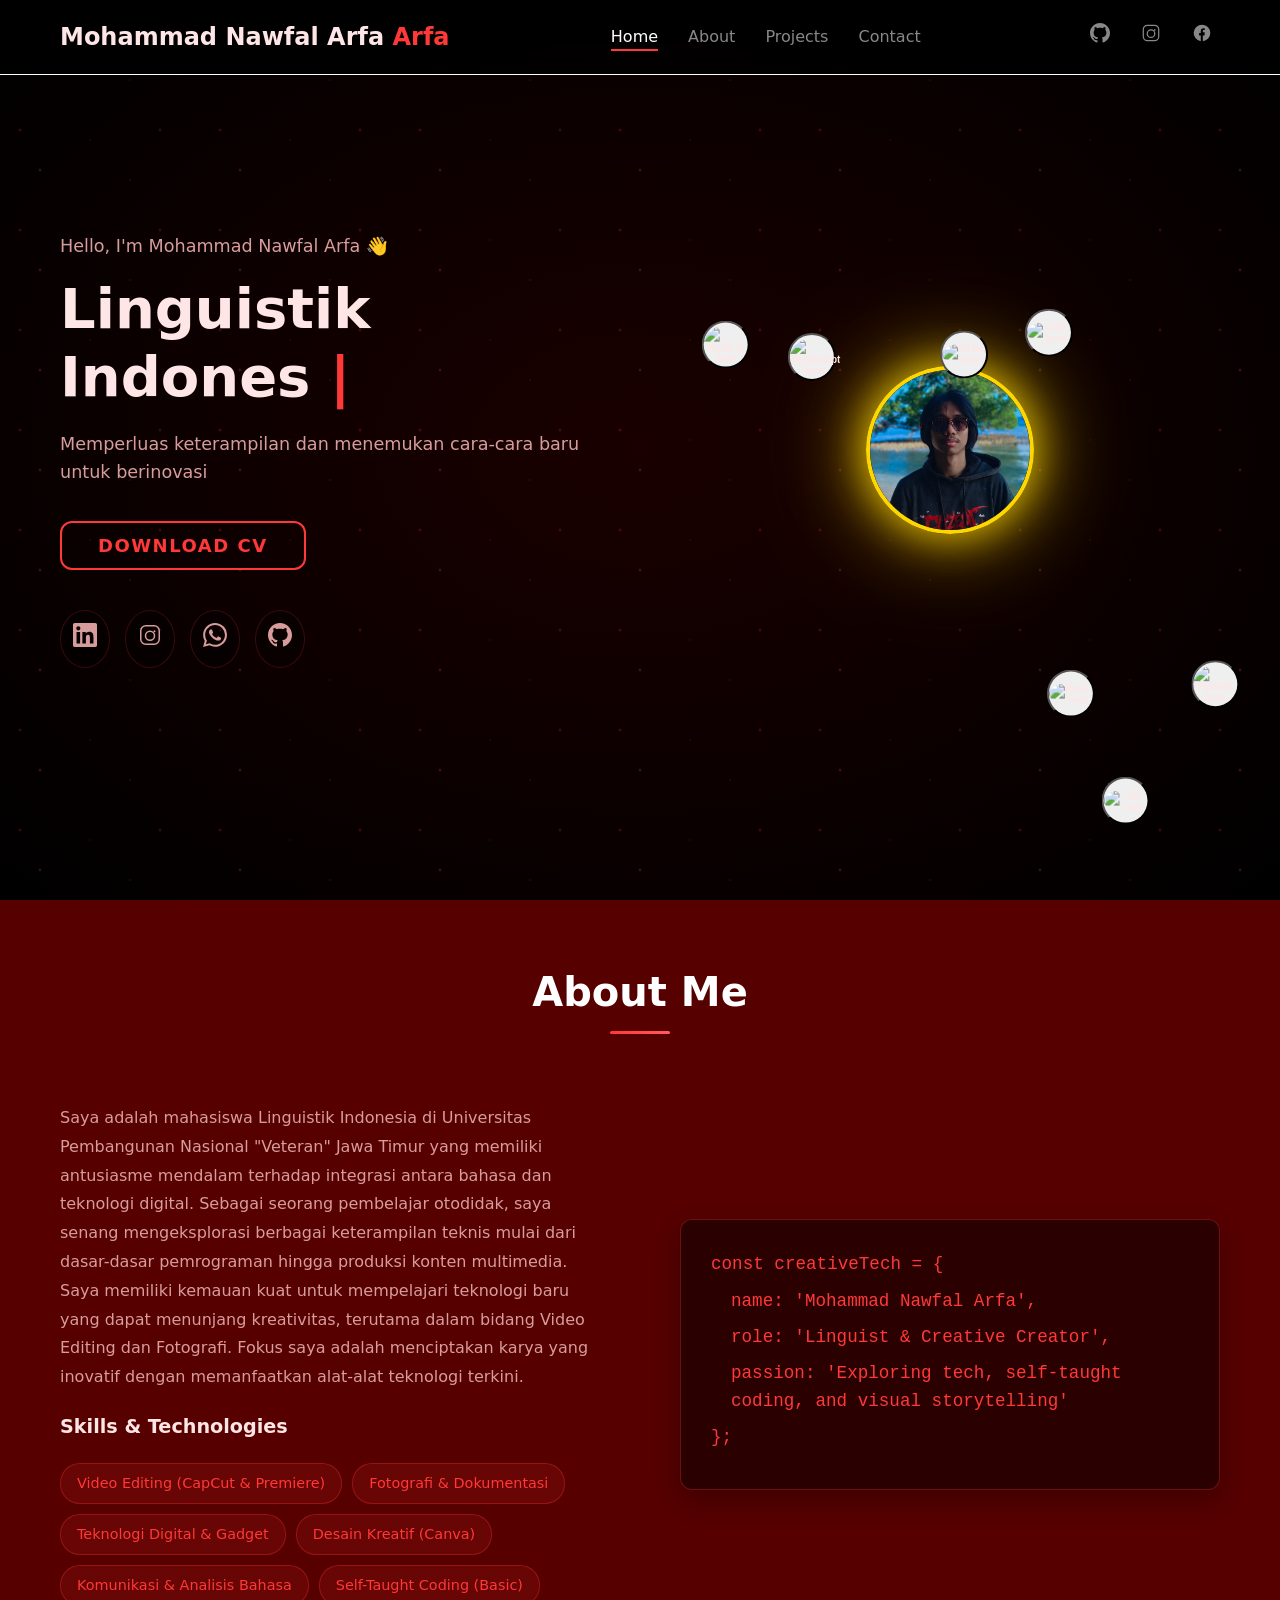
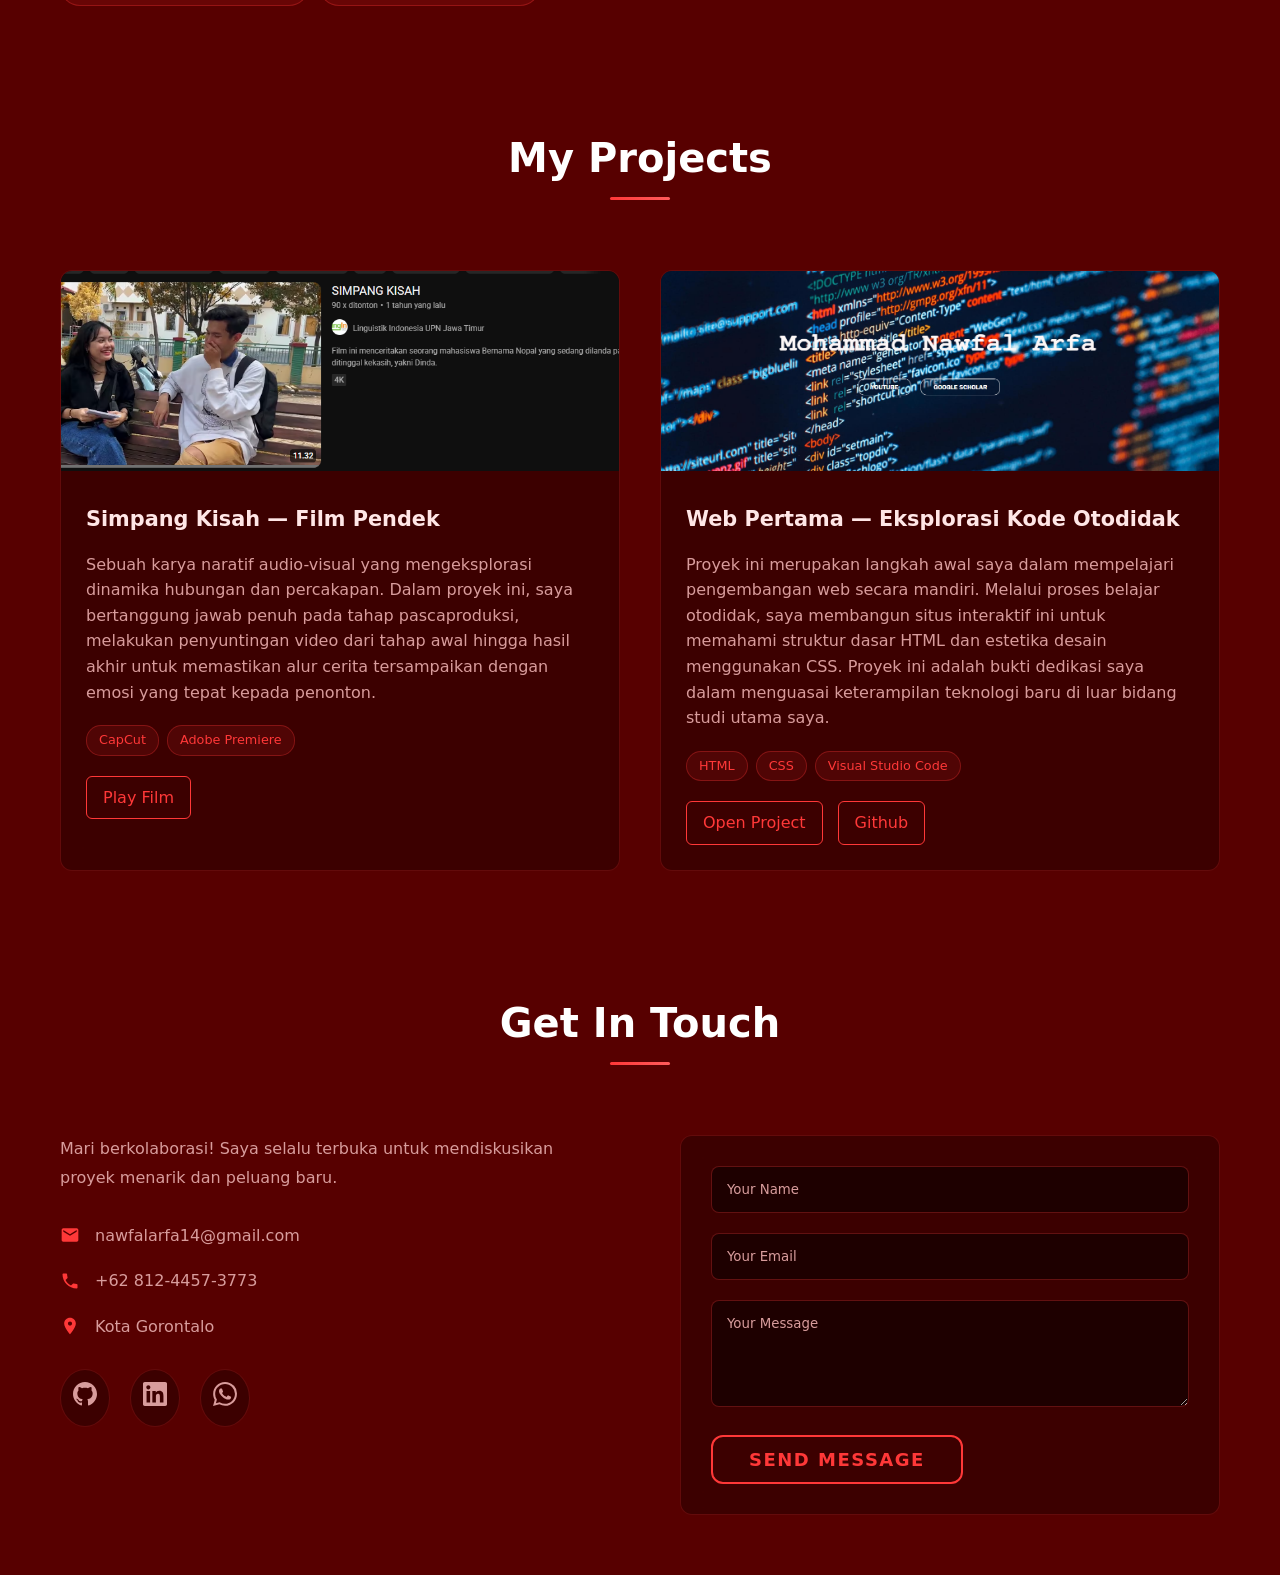
==== index.html @ 23aee269 "Add files via upload" ====
<!doctype html>
<html lang="id">
  <head>
    <meta charset="UTF-8" />
    <meta name="viewport" content="width=device-width, initial-scale=1.0" />
    <title>Mohammad Nawfal Arfa</title>
    <link rel="icon" type="Image/jpeg" href="icon.jpg" />
    <link rel="stylesheet" href="style.css" />
  </head>
  <body>
    <header id="navbar">
      <nav class="nav-container animate-on-scroll slide-in-top">
        <div class="logo">
          Mohammad Nawfal Arfa<span class="logo-accent"> Arfa</span>
        </div>

        <ul class="nav-menu" id="nav-menu">
          <li><a href="#home" class="nav-link active">Home</a></li>
          <li><a href="#about" class="nav-link">About</a></li>
          <li><a href="#projects" class="nav-link">Projects</a></li>
          <li><a href="#contact" class="nav-link">Contact</a></li>
        </ul>

        <div class="nav-social">
          <a
            href="https://github.com/Izzatiin"
            aria-label="GitHub"
            target="_blank"
            class="social-icon"
          >
            <svg width="20" height="20" viewBox="0 0 24 24" fill="currentColor">
              <path
                d="M12 0c-6.626 0-12 5.373-12 12 0 5.302 3.438 9.8 8.207 11.387.599.111.793-.261.793-.577v-2.234c-3.338.726-4.033-1.416-4.033-1.416-.546-1.387-1.333-1.756-1.333-1.756-1.089-.745.083-.729.083-.729 1.205.084 1.839 1.237 1.839 1.237 1.07 1.834 2.807 1.304 3.492.997.107-.775.418-1.305.762-1.604-2.665-.305-5.467-1.334-5.467-5.931 0-1.311.469-2.381 1.236-3.221-.124-.303-.535-1.524.117-3.176 0 0 1.008-.322 3.301 1.23.957-.266 1.983-.399 3.003-.404 1.02.005 2.047.138 3.006.404 2.291-1.552 3.297-1.23 3.297-1.23.653 1.653.242 2.874.118 3.176.77.84 1.235 1.911 1.235 3.221 0 4.609-2.807 5.624-5.479 5.921.43.372.823 1.102.823 2.222v3.293c0 .319.192.694.801.576 4.765-1.589 8.199-6.086 8.199-11.386 0-6.627-5.373-12-12-12z"
              />
            </svg>
          </a>
          <a
            href="https://www.instagram.com/izzatiin_/"
            aria-label="Instagram"
            target="_blank"
            class="social-icon"
          >
            <svg width="20" height="20" viewBox="0 0 24 24" fill="currentColor">
              <path
                d="M7.75 2h8.5A5.75 5.75 0 0 1 22 7.75v8.5A5.75 5.75 0 0 1 16.25 22h-8.5A5.75 5.75 0 0 1 2 16.25v-8.5A5.75 5.75 0 0 1 7.75 2zm0 1.5A4.25 4.25 0 0 0 3.5 7.75v8.5A4.25 4.25 0 0 0 7.75 20.5h8.5a4.25 4.25 0 0 0 4.25-4.25v-8.5A4.25 4.25 0 0 0 16.25 3.5h-8.5zm4.25 4a5.25 5.25 0 1 1 0 10.5 5.25 5.25 0 0 1 0-10.5zm0 1.5a3.75 3.75 0 1 0 0 7.5 3.75 3.75 0 0 0 0-7.5zm5.5-.75a1 1 0 1 1-2 0 1 1 0 0 1 2 0z"
              />
            </svg>
          </a>
          <a
            href="https://www.facebook.com/Nawfal Arfa"
            aria-label="Facebook"
            class="social-icon"
            target="_blank"
            rel="noopener noreferrer"
          >
            <svg width="20" height="20" viewBox="0 0 24 24" fill="currentColor">
              <path
                d="M22 12a10 10 0 1 0-11.5 9.9v-7h-2v-2.9h2V9.5c0-2 1.2-3.2 3-3.2.9 0 1.8.1 1.8.1v2h-1c-1 0-1.3.6-1.3 1.2v1.5h2.3L15 14.9h-2v7A10 10 0 0 0 22 12"
              />
            </svg>
          </a>
        </div>

        <div class="hamburger" id="hamburger">
          <span></span>
          <span></span>
          <span></span>
        </div>
      </nav>
    </header>

    <main>
      <section id="home" class="hero">
        <div class="container">
          <div class="hero-content">
            <div class="hero-text">
              <p class="greeting">Hello, I'm Mohammad Nawfal Arfa 👋</p>
              <h1 class="hero-title">
                <span id="typing-text">linguistics Indonesia</span>
                <span class="cursor">|</span>
              </h1>
              <p class="hero-quote">
                Memperluas keterampilan dan menemukan cara-cara baru untuk
                berinovasi
              </p>
              <div class="hero-buttons">
                <button class="glow-genz-button">Download CV</button>
              </div>
              <div class="hero-social">
                <a
                  href="https://www.linkedin.com/in/nawfal-arfa-496b3930b/"
                  class="social-link"
                  aria-label="LinkedIn"
                  target="_blank"
                >
                  <svg
                    width="24"
                    height="24"
                    viewBox="0 0 24 24"
                    fill="currentColor"
                  >
                    <path
                      d="M20.447 20.452h-3.554v-5.569c0-1.328-.027-3.037-1.852-3.037-1.853 0-2.136 1.445-2.136 2.939v5.667H9.351V9h3.414v1.561h.046c.477-.9 1.637-1.85 3.37-1.85 3.601 0 4.267 2.37 4.267 5.455v6.286zM5.337 7.433c-1.144 0-2.063-.926-2.063-2.065 0-1.138.92-2.063 2.063-2.063 1.14 0 2.064.925 2.064 2.063 0 1.139-.925 2.065-2.064 2.065zm1.782 13.019H3.555V9h3.564v11.452zM22.225 0H1.771C.792 0 0 .774 0 1.729v20.542C0 23.227.792 24 1.771 24h20.451C23.2 24 24 23.227 24 22.271V1.729C24 .774 23.2 0 22.222 0h.003z"
                    />
                  </svg>
                </a>
                <a
                  href="https://www.instagram.com/izzatiin_/"
                  class="social-link"
                  target="_blank"
                  aria-label="Instagram"
                >
                  <svg
                    width="24"
                    height="24"
                    viewBox="0 0 24 24"
                    fill="currentColor"
                  >
                    <path
                      d="M7.75 2h8.5A5.75 5.75 0 0 1 22 7.75v8.5A5.75 5.75 0 0 1 16.25 22h-8.5A5.75 5.75 0 0 1 2 16.25v-8.5A5.75 5.75 0 0 1 7.75 2zm0 1.5A4.25 4.25 0 0 0 3.5 7.75v8.5A4.25 4.25 0 0 0 7.75 20.5h8.5a4.25 4.25 0 0 0 4.25-4.25v-8.5A4.25 4.25 0 0 0 16.25 3.5h-8.5zm4.25 4a5.25 5.25 0 1 1 0 10.5 5.25 5.25 0 0 1 0-10.5zm0 1.5a3.75 3.75 0 1 0 0 7.5 3.75 3.75 0 0 0 0-7.5zm5.5-.75a1 1 0 1 1-2 0 1 1 0 0 1 2 0z"
                    />
                  </svg>
                </a>
                <a
                  href="https://wa.me/+6281244573773"
                  class="social-link"
                  aria-label="WhatsApp"
                  target="_blank"
                >
                  <svg
                    width="24"
                    height="24"
                    viewBox="0 0 24 24"
                    fill="currentColor"
                  >
                    <path
                      d="M17.472 14.382c-.297-.149-1.758-.867-2.03-.967-.273-.099-.471-.148-.67.15-.197.297-.767.966-.94 1.164-.173.199-.347.223-.644.075-.297-.15-1.255-.463-2.39-1.475-.883-.788-1.48-1.761-1.653-2.059-.173-.297-.018-.458.13-.606.134-.133.298-.347.446-.52.149-.174.198-.298.298-.497.099-.198.05-.371-.025-.52-.075-.149-.669-1.612-.916-2.207-.242-.579-.487-.5-.669-.51-.173-.008-.371-.01-.57-.01-.198 0-.52.074-.792.372-.272.297-1.04 1.016-1.04 2.479 0 1.462 1.065 2.875 1.213 3.074.149.198 2.096 3.2 5.077 4.487.709.306 1.262.489 1.694.625.712.227 1.36.195 1.871.118.571-.085 1.758-.719 2.006-1.413.248-.694.248-1.289.173-1.413-.074-.124-.272-.198-.57-.347m-5.421 7.403h-.004a9.87 9.87 0 01-5.031-1.378l-.361-.214-3.741.982.998-3.648-.235-.374a9.86 9.86 0 01-1.51-5.26c.001-5.45 4.436-9.884 9.888-9.884 2.64 0 5.122 1.03 6.988 2.898a9.825 9.825 0 012.893 6.994c-.003 5.45-4.437 9.884-9.885 9.884m8.413-18.297A11.815 11.815 0 0012.05 0C5.495 0 .16 5.335.157 11.892c0 2.096.547 4.142 1.588 5.945L.057 24l6.305-1.654a11.882 11.882 0 005.683 1.448h.005c6.554 0 11.89-5.335 11.893-11.893A11.821 11.821 0 0020.885 3.488"
                    />
                  </svg>
                </a>
                <a
                  href="https://github.com/Izzatiin"
                  class="social-link"
                  aria-label="GitHub"
                  target="_blank"
                >
                  <svg
                    width="24"
                    height="24"
                    viewBox="0 0 24 24"
                    fill="currentColor"
                  >
                    <path
                      d="M12 0c-6.626 0-12 5.373-12 12 0 5.302 3.438 9.8 8.207 11.387.599.111.793-.261.793-.577v-2.234c-3.338.726-4.033-1.416-4.033-1.416-.546-1.387-1.333-1.756-1.333-1.756-1.089-.745.083-.729.083-.729 1.205.084 1.839 1.237 1.839 1.237 1.07 1.834 2.807 1.304 3.492.997.107-.775.418-1.305.762-1.604-2.665-.305-5.467-1.334-5.467-5.931 0-1.311.469-2.381 1.236-3.221-.124-.303-.535-1.524.117-3.176 0 0 1.008-.322 3.301 1.23.957-.266 1.983-.399 3.003-.404 1.02.005 2.047.138 3.006.404 2.291-1.552 3.297-1.23 3.297-1.23.653 1.653.242 2.874.118 3.176.77.84 1.235 1.911 1.235 3.221 0 4.609-2.807 5.624-5.479 5.921.43.372.823 1.102.823 2.222v3.293c0 .319.192.694.801.576 4.765-1.589 8.199-6.086 8.199-11.386 0-6.627-5.373-12-12-12z"
                    />
                  </svg>
                </a>
              </div>
            </div>
            <div class="hero-visual">
              <div class="avatar-container">
                <!-- Matahari (Sun) - Elemento visual central -->
                <div class="sun-core">
                  <img src="img.jpg" alt="Sun Image" />
                </div>

                <button class="orbit-icon html random-orbit" type="button">
                  <img
                    src="https://cdn.jsdelivr.net/gh/devicons/devicon/icons/html5/html5-original.svg"
                    alt="HTML Icon"
                    style="width: 100%; height: 100%; object-fit: contain"
                  />
                </button>

                <button class="orbit-icon css random-orbit" type="button">
                  <img
                    src="https://cdn.jsdelivr.net/gh/devicons/devicon/icons/css3/css3-original.svg"
                    alt="CSS Icon"
                    style="width: 100%; height: 100%; object-fit: contain"
                  />
                </button>

                <button class="orbit-icon js random-orbit" type="button">
                  <img
                    src="https://cdn.jsdelivr.net/gh/devicons/devicon/icons/javascript/javascript-original.svg"
                    alt="JavaScript Icon"
                    style="width: 100%; height: 100%; object-fit: contain"
                  />
                </button>

                <button class="orbit-icon react random-orbit" type="button">
                  <img
                    src="https://cdn.jsdelivr.net/gh/devicons/devicon/icons/react/react-original.svg"
                    alt="React Icon"
                    style="width: 100%; height: 100%; object-fit: contain"
                  />
                </button>

                <button class="orbit-icon nodejs random-orbit" type="button">
                  <img
                    src="https://cdn.jsdelivr.net/gh/devicons/devicon/icons/nodejs/nodejs-original.svg"
                    alt="Node.js Icon"
                    style="width: 100%; height: 100%; object-fit: contain"
                  />
                </button>

                <button class="orbit-icon python random-orbit" type="button">
                  <img
                    src="https://cdn.jsdelivr.net/gh/devicons/devicon/icons/python/python-original.svg"
                    alt="Python Icon"
                    style="width: 100%; height: 100%; object-fit: contain"
                  />
                </button>

                <button class="orbit-icon git random-orbit" type="button">
                  <img
                    src="https://cdn.jsdelivr.net/gh/devicons/devicon/icons/git/git-original.svg"
                    alt="Git Icon"
                    style="width: 100%; height: 100%; object-fit: contain"
                  />
                </button>
              </div>
            </div>
          </div>
        </div>
      </section>

      <section id="about" class="section">
        <div class="container">
          <h2 class="section-title">About Me</h2>
          <div class="about-content">
            <div class="about-text slide-in-left">
              <p>
                Saya adalah mahasiswa Linguistik Indonesia di Universitas
                Pembangunan Nasional "Veteran" Jawa Timur yang memiliki
                antusiasme mendalam terhadap integrasi antara bahasa dan
                teknologi digital. Sebagai seorang pembelajar otodidak, saya
                senang mengeksplorasi berbagai keterampilan teknis mulai dari
                dasar-dasar pemrograman hingga produksi konten multimedia. Saya
                memiliki kemauan kuat untuk mempelajari teknologi baru yang
                dapat menunjang kreativitas, terutama dalam bidang Video Editing
                dan Fotografi. Fokus saya adalah menciptakan karya yang inovatif
                dengan memanfaatkan alat-alat teknologi terkini.
              </p>
              <div class="skills">
                <h3>Skills & Technologies</h3>
                <div class="skills-grid">
                  <span class="skill-tag"
                    >Video Editing (CapCut & Premiere)</span
                  >
                  <span class="skill-tag">Fotografi & Dokumentasi</span>
                  <span class="skill-tag">Teknologi Digital & Gadget</span>
                  <span class="skill-tag">Desain Kreatif (Canva)</span>
                  <span class="skill-tag">Komunikasi & Analisis Bahasa</span>
                  <span class="skill-tag">Self-Taught Coding (Basic)</span>
                </div>
              </div>
            </div>
            <div class="about-visual slide-in-right">
              <div class="code-animation">
                <div class="code-line">const creativeTech = {</div>
                <div class="code-line indent">
                  name: 'Mohammad Nawfal Arfa',
                </div>
                <div class="code-line indent">
                  role: 'Linguist & Creative Creator',
                </div>
                <div class="code-line indent">
                  passion: 'Exploring tech, self-taught coding, and visual
                  storytelling'
                </div>
                <div class="code-line">};</div>
              </div>
            </div>
          </div>
        </div>
      </section>

      <section id="projects" class="section">
        <div class="container">
          <h2 class="section-title">My Projects</h2>
          <div class="projects-grid slide-in-up">
            <div class="project-card">
              <div class="project-image">
                <img src="Cleveroad.jpg" alt="Project 1" />
              </div>
              <div class="project-content">
                <h3>Simpang Kisah — Film Pendek</h3>
                <p>
                  Sebuah karya naratif audio-visual yang mengeksplorasi dinamika
                  hubungan dan percakapan. Dalam proyek ini, saya bertanggung
                  jawab penuh pada tahap pascaproduksi, melakukan penyuntingan
                  video dari tahap awal hingga hasil akhir untuk memastikan alur
                  cerita tersampaikan dengan emosi yang tepat kepada penonton.
                </p>
                <div class="project-tech">
                  <span>CapCut</span>
                  <span>Adobe Premiere</span>
                </div>
                <div class="project-links">
                  <a
                    href="https://www.youtube.com/watch?v=NS_WBhh4nmo"
                    class="project-link"
                    target="_blank"
                    rel="noopener noreferrer"
                  >
                    Play Film
                  </a>
                </div>
              </div>
            </div>
            <div class="project-card">
              <div class="project-image">
                <img src="pf.png" alt="Project 2" />
              </div>
              <div class="project-content">
                <h3>Web Pertama — Eksplorasi Kode Otodidak</h3>
                <p>
                  Proyek ini merupakan langkah awal saya dalam mempelajari
                  pengembangan web secara mandiri. Melalui proses belajar
                  otodidak, saya membangun situs interaktif ini untuk memahami
                  struktur dasar HTML dan estetika desain menggunakan CSS.
                  Proyek ini adalah bukti dedikasi saya dalam menguasai
                  keterampilan teknologi baru di luar bidang studi utama saya.
                </p>
                <div class="project-tech">
                  <span>HTML</span>
                  <span>CSS</span>
                  <span>Visual Studio Code</span>
                </div>
                <div class="project-links">
                  <a
                    href=" https://izzatiin.github.io/website-nawfalarfa/"
                    class="project-link"
                    target="_blank"
                    rel="noopener noreferrer"
                  >
                    Open Project
                  </a>

                  <a
                    href="https://github.com/Izzatiin"
                    class="project-link"
                    target="_blank"
                    rel="noopener noreferrer"
                  >
                    Github
                  </a>
                </div>
              </div>
            </div>
          </div>
        </div>
      </section>

      <section id="contact" class="section">
        <div class="container">
          <h2 class="section-title">Get In Touch</h2>
          <div class="contact-content">
            <div class="contact-info slide-in-left">
              <p>
                Mari berkolaborasi! Saya selalu terbuka untuk mendiskusikan
                proyek menarik dan peluang baru.
              </p>
              <div class="contact-details">
                <div class="contact-item">
                  <svg
                    width="20"
                    height="20"
                    viewBox="0 0 24 24"
                    fill="currentColor"
                  >
                    <path
                      d="M20 4H4c-1.1 0-1.99.9-1.99 2L2 18c0 1.1.9 2 2 2h16c1.1 0 2-.9 2-2V6c0-1.1-.9-2-2-2zm0 4l-8 5-8-5V6l8 5 8-5v2z"
                    />
                  </svg>
                  <span>nawfalarfa14@gmail.com</span>
                </div>
                <div class="contact-item">
                  <svg
                    width="20"
                    height="20"
                    viewBox="0 0 24 24"
                    fill="currentColor"
                  >
                    <path
                      d="M6.62 10.79c1.44 2.83 3.76 5.15 6.59 6.59l2.2-2.2c.27-.27.67-.36 1.02-.24 1.12.37 2.33.57 3.57.57.55 0 1 .45 1 1V20c0 .55-.45 1-1 1-9.39 0-17-7.61-17-17 0-.55.45-1 1-1h3.5c.55 0 1 .45 1 1 0 1.25.2 2.45.57 3.57.11.35.03.74-.25 1.02l-2.2 2.2z"
                    />
                  </svg>
                  <span>+62 812-4457-3773</span>
                </div>
                <div class="contact-item">
                  <svg
                    width="20"
                    height="20"
                    viewBox="0 0 24 24"
                    fill="currentColor"
                  >
                    <path
                      d="M12 2C8.13 2 5 5.13 5 9c0 5.25 7 13 7 13s7-7.75 7-13c0-3.87-3.13-7-7-7zm0 9.5c-1.38 0-2.5-1.12-2.5-2.5s1.12-2.5 2.5-2.5 2.5 1.12 2.5 2.5-1.12 2.5-2.5 2.5z"
                    />
                  </svg>
                  <span>Kota Gorontalo</span>
                </div>
              </div>
              <div class="social-links">
                <a
                  href="https://github.com/Izzatiin"
                  class="social-link"
                  aria-label="GitHub"
                  target="_blank"
                >
                  <svg
                    width="24"
                    height="24"
                    viewBox="0 0 24 24"
                    fill="currentColor"
                  >
                    <path
                      d="M12 0c-6.626 0-12 5.373-12 12 0 5.302 3.438 9.8 8.207 11.387.599.111.793-.261.793-.577v-2.234c-3.338.726-4.033-1.416-4.033-1.416-.546-1.387-1.333-1.756-1.333-1.756-1.089-.745.083-.729.083-.729 1.205.084 1.839 1.237 1.839 1.237 1.07 1.834 2.807 1.304 3.492.997.107-.775.418-1.305.762-1.604-2.665-.305-5.467-1.334-5.467-5.931 0-1.311.469-2.381 1.236-3.221-.124-.303-.535-1.524.117-3.176 0 0 1.008-.322 3.301 1.23.957-.266 1.983-.399 3.003-.404 1.02.005 2.047.138 3.006.404 2.291-1.552 3.297-1.23 3.297-1.23.653 1.653.242 2.874.118 3.176.77.84 1.235 1.911 1.235 3.221 0 4.609-2.807 5.624-5.479 5.921.43.372.823 1.102.823 2.222v3.293c0 .319.192.694.801.576 4.765-1.589 8.199-6.086 8.199-11.386 0-6.627-5.373-12-12-12z"
                    />
                  </svg>
                </a>
                <a
                  href="https://www.linkedin.com/in/nawfal-arfa-496b3930b/"
                  class="social-link"
                  aria-label="LinkedIn"
                  target="_blank"
                >
                  <svg
                    width="24"
                    height="24"
                    viewBox="0 0 24 24"
                    fill="currentColor"
                  >
                    <path
                      d="M20.447 20.452h-3.554v-5.569c0-1.328-.027-3.037-1.852-3.037-1.853 0-2.136 1.445-2.136 2.939v5.667H9.351V9h3.414v1.561h.046c.477-.9 1.637-1.85 3.37-1.85 3.601 0 4.267 2.37 4.267 5.455v6.286zM5.337 7.433c-1.144 0-2.063-.926-2.063-2.065 0-1.138.92-2.063 2.063-2.063 1.14 0 2.064.925 2.064 2.063 0 1.139-.925 2.065-2.064 2.065zm1.782 13.019H3.555V9h3.564v11.452zM22.225 0H1.771C.792 0 0 .774 0 1.729v20.542C0 23.227.792 24 1.771 24h20.451C23.2 24 24 23.227 24 22.271V1.729C24 .774 23.2 0 22.222 0h.003z"
                    />
                  </svg>
                </a>
                <a
                  href="https://wa.me/+6281244573773"
                  class="social-link"
                  aria-label="WhatsApp"
                  target="_blank"
                >
                  <svg
                    width="24"
                    height="24"
                    viewBox="0 0 24 24"
                    fill="currentColor"
                  >
                    <path
                      d="M17.472 14.382c-.297-.149-1.758-.867-2.03-.967-.273-.099-.471-.148-.67.15-.197.297-.767.966-.94 1.164-.173.199-.347.223-.644.075-.297-.15-1.255-.463-2.39-1.475-.883-.788-1.48-1.761-1.653-2.059-.173-.297-.018-.458.13-.606.134-.133.298-.347.446-.52.149-.174.198-.298.298-.497.099-.198.05-.371-.025-.52-.075-.149-.669-1.612-.916-2.207-.242-.579-.487-.5-.669-.51-.173-.008-.371-.01-.57-.01-.198 0-.52.074-.792.372-.272.297-1.04 1.016-1.04 2.479 0 1.462 1.065 2.875 1.213 3.074.149.198 2.096 3.2 5.077 4.487.709.306 1.262.489 1.694.625.712.227 1.36.195 1.871.118.571-.085 1.758-.719 2.006-1.413.248-.694.248-1.289.173-1.413-.074-.124-.272-.198-.57-.347m-5.421 7.403h-.004a9.87 9.87 0 01-5.031-1.378l-.361-.214-3.741.982.998-3.648-.235-.374a9.86 9.86 0 01-1.51-5.26c.001-5.45 4.436-9.884 9.888-9.884 2.64 0 5.122 1.03 6.988 2.898a9.825 9.825 0 012.893 6.994c-.003 5.45-4.437 9.884-9.885 9.884m8.413-18.297A11.815 11.815 0 0012.05 0C5.495 0 .16 5.335.157 11.892c0 2.096.547 4.142 1.588 5.945L.057 24l6.305-1.654a11.882 11.882 0 005.683 1.448h.005c6.554 0 11.89-5.335 11.893-11.893A11.821 11.821 0 0020.885 3.488"
                    />
                  </svg>
                </a>
              </div>
            </div>
            <div class="contact-form slide-in-right">
              <form id="contact-form">
                <div class="form-group">
                  <input
                    type="text"
                    placeholder="Your Name"
                    required
                    name="user_name"
                  />
                </div>
                <div class="form-group">
                  <input
                    type="email"
                    placeholder="Your Email"
                    required
                    name="user_email"
                  />
                </div>
                <div class="form-group">
                  <textarea
                    name="message"
                    placeholder="Your Message"
                    rows="5"
                    required
                  ></textarea>
                </div>
                <button type="submit" class="glow-genz-button">
                  Send Message
                </button>
              </form>
            </div>
          </div>
        </div>
      </section>
    </main>
    <script src="script.js"></script>
    <script
      type="text/javascript"
      src="https://cdn.emailjs.com/dist/email.min.js"
    ></script>
    <script>
      (function () {
        emailjs.init("YOUR_PUBLIC_KEY");
      })();
    </script>
  </body>
</html>
---- style.css ----
:root {
  --bg-1: #570000;
  --bg-2: #000000;
  --text: #FFE6E6;
  --muted: #D89C9C;
  --accent: #FF3838;
  --accent-2: #FF5C5C;
  --card: #3b0202;
  --card-2: #ffffff;
  --shadow: 0 10px 30px rgba(255, 56, 56, 0.15);
}

* {
  margin: 0;
  padding: 0;
  box-sizing: border-box;
}

html {
  scroll-behavior: smooth;
}

body {
  font-family: system-ui, -apple-system, 'Segoe UI', Roboto, Ubuntu, Cantarell, 'Noto Sans', sans-serif;
  background: var(--bg-1);
  color: var(--text);
  line-height: 1.6;
  overflow-x: hidden;
}

/* Background with animated stars */
body::before {
  content: '';
  position: fixed;
  top: 0;
  left: 0;
  width: 100%;
  height: 100%;
  background: 
    radial-gradient(ellipse at top, var(--bg-2) 0%, var(--bg-1) 100%);
  z-index: -2;
}

body::after {
  content: '';
  position: fixed;
  top: 0;
  left: 0;
  width: 100%;
  height: 100%;
  background: 
    radial-gradient(2px 2px at 20px 30px, var(--accent), transparent),
    radial-gradient(2px 2px at 40px 70px, var(--accent-2), transparent),
    radial-gradient(1px 1px at 90px 40px, var(--accent), transparent),
    radial-gradient(1px 1px at 130px 80px, var(--accent-2), transparent),
    radial-gradient(2px 2px at 160px 30px, var(--accent), transparent);
  background-repeat: repeat;
  background-size: 200px 100px;
  animation: stars 20s linear infinite;
  opacity: 0.3;
  z-index: -1;
}

@keyframes stars {
  from { transform: translateY(0px); }
  to { transform: translateY(-100px); }
}

.container {
  max-width: 1200px;
  margin: 0 auto;
  padding: 0 20px;
}

.section {
  padding: 60px 0;
}



.section-title {
  font-size: 2.5rem;
  font-weight: 700;
  text-align: center;
  margin-bottom: 80px;
  color: #ffffff;
  position: relative;
}

.section-title::after {
  content: '';
  position: absolute;
  bottom: -10px;
  left: 50%;
  transform: translateX(-50%);
  width: 60px;
  height: 3px;
  background: linear-gradient(90deg, var(--accent), var(--accent-2));
  border-radius: 2px;
}

#navbar {
  position: fixed;
  top: 0;
  width: 100%;
  background: rgba(0, 0, 0, 0.8);
  backdrop-filter: blur(10px);
  border-bottom: 1px solid rgb(255, 255, 255);
  z-index: 1000;
  transition: all 0.3s ease;
}

.nav-container {
  display: flex;
  justify-content: space-between;
  align-items: center;
  padding: 15px 20px;
  max-width: 1200px;
  margin: 0 auto;
}

.logo {
  font-size: 1.5rem;
  font-weight: 700;
  color: var(--text);
}

.logo-accent {
  color: var(--accent);
}

.nav-menu {
  display: flex;
  list-style: none;
  gap: 30px;
}

.nav-link {
  color: #888888; /* grey color for non-hover state */
  text-decoration: none;
  font-weight: 500;
  transition: all 0.3s ease;
  position: relative;
}

.nav-link.active,
.nav-link:hover {
  color: white;
}

.nav-link::after {
  content: '';
  position: absolute;
  bottom: -5px;
  left: 0;
  width: 0;
  height: 2px;
  background: var(--accent);
  transition: width 0.3s ease;
}

.nav-link.active::after,
.nav-link:hover::after {
  width: 100%;
}

.nav-social {
  display: flex;
  gap: 15px;
}

.social-icon {
  color: #888888; /* grey color for non-hover state */
  transition: all 0.3s ease;
  padding: 8px;
  border-radius: 50%;
}

.social-icon:hover {
  color: white;
  transform: scale(1.1);
  box-shadow: 0 0 15px rgba(255, 255, 255, 0.3);
}

.hamburger {
  display: none;
  flex-direction: column;
  cursor: pointer;
  gap: 4px;
}

.hamburger span {
  width: 25px;
  height: 3px;
  background: var(--text);
  transition: all 0.3s ease;
  border-radius: 2px;
}

.hamburger.active span:nth-child(1) {
  transform: rotate(45deg) translate(6px, 6px);
}

.hamburger.active span:nth-child(2) {
  opacity: 0;
}

.hamburger.active span:nth-child(3) {
  transform: rotate(-45deg) translate(6px, -6px);
}

.hero {
  min-height: 100vh;
  display: flex;
  align-items: center;
  padding: 80px 0 80px;
}

.hero-content {
  display: grid;
  grid-template-columns: 1fr 1fr;
  gap: 80px;
  align-items: center;
}

.hero-text {
  animation: slideInLeft 1s ease-out;
}

.greeting {
  color: var(--muted);
  font-size: 1.1rem;
  margin-bottom: 15px;
}

.hero-title {
  font-size: 3.5rem;
  font-weight: 700;
  margin-bottom: 20px;
  line-height: 1.2;
}

.cursor {
  color: var(--accent);
  animation: blink 1s infinite;
}

@keyframes blink {
  0%, 50% { opacity: 1; }
  51%, 100% { opacity: 0; }
}

.hero-quote {
  color: var(--muted);
  font-size: 1.1rem;
  margin-bottom: 35px;
}

.hero-buttons {
  display: flex;
  gap: 20px;
  margin-bottom: 40px;
}

.hero-social {
  display: flex;
  gap: 15px;
}

.hero-social-icon {
  color: var(--muted);
  padding: 10px;
  border-radius: 50%;
  transition: all 0.3s ease;
  background: rgba(14, 33, 64, 0.5);
  backdrop-filter: blur(5px);
}

.hero-social-icon:hover {
  color: white;
  transform: scale(1.1);
  background: rgba(0, 0, 0, 0.1);
  box-shadow: 0 0 20px rgba(0, 0, 0, 0.3);
}

/* Avatar and Solar System */
.hero-visual {
  display: flex;
  justify-content: center;
  animation: slideInRight 1s ease-out;
}

.avatar-container {
  position: relative;
  width: 500px;
  height: 500px;
  display: flex;
  align-items: center;
  justify-content: center;
}

/* Matahari (Sun) - Elemento visual */
.sun-core {
  width: 168px; /* 40% larger than 120px */
  height: 168px; /* 40% larger than 120px */
  border-radius: 50%;
  position: absolute;
  top: 50%;
  left: 50%;
  transform: translate(-50%, -50%);
  border: 4px solid #FFD700;
  box-shadow:
    0 0 40px rgba(255, 215, 0, 0.8),
    0 0 80px rgba(255, 215, 0, 0.5),
    0 0 120px rgba(255, 215, 0, 0.3),
    inset 0 0 30px rgba(255, 215, 0, 0.4);
  animation: sunGlow 3s ease-in-out infinite alternate;
  cursor: pointer;
  transition: transform 0.3s ease;
  overflow: hidden;
}

.sun-core img {
  width: 100%;
  height: 100%;
  border-radius: 50%;
  object-fit: cover;
}

.sun-core:hover {
  transform: translate(-50%, -50%) scale(1.1);
}

/* Orbit Icon Buttons */
.orbit-icon {
  position: absolute;
  top: 50%;
  left: 50%;
  width: 48px;
  height: 48px;
  border-radius: 50%;
  font-size: 10px;
  font-weight: bold;
  color: var(--text);
  cursor: pointer;
  transition: all 0.3s ease;
  transform-origin: 0 0;
}

.orbit-icon img {
  width: 100%;
  height: 100%;
  border-radius: 50%;
  object-fit: cover;
}

.orbit-icon:hover {
  background: rgba(255, 56, 56, 0.4);
  transform: scale(1.2);
  box-shadow: 0 0 10px rgba(255, 56, 56, 0.5);
}

@keyframes sunGlow {
  0% {
    box-shadow:
      0 0 40px rgba(255, 215, 0, 0.8),
      0 0 80px rgba(255, 215, 0, 0.5),
      0 0 120px rgba(255, 215, 0, 0.3),
      inset 0 0 30px rgba(255, 215, 0, 0.4);
  }
  100% {
    box-shadow:
      0 0 50px rgba(255, 215, 0, 1),
      0 0 100px rgba(255, 215, 0, 0.7),
      0 0 150px rgba(255, 215, 0, 0.4),
      inset 0 0 40px rgba(255, 215, 0, 0.6);
  }
}




@keyframes slideInLeft {
  from {
    opacity: 0;
    transform: translateX(-50px);
  }
  to {
    opacity: 1;
    transform: translateX(0);
  }
}

@keyframes slideInRight {
  from {
    opacity: 0;
    transform: translateX(50px);
  }
  to {
    opacity: 1;
    transform: translateX(0);
  }
}

/* Orbit rotation animations */
@keyframes rotate {
  from {
    transform: translate(-50%, -50%) rotate(0deg);
  }
  to {
    transform: translate(-50%, -50%) rotate(360deg);
  }
}

@keyframes counterRotate {
  from {
    transform: translate(-50%, -50%) rotate(0deg);
  }
  to {
    transform: translate(-50%, -50%) rotate(-360deg);
  }
}















.glow-genz-button {
  background: transparent;
  border: 2px solid var(--accent);
  border-radius: 12px;
  color: var(--accent);
  font-weight: 700;
  font-size: 18px;
  padding: 12px 36px;
  cursor: pointer;
  transition: all 0.3s ease;
  text-transform: uppercase;
  letter-spacing: 1.5px;
  font-family: system-ui, -apple-system, 'Segoe UI', Roboto, Ubuntu, Cantarell, 'Noto Sans', sans-serif;
  position: relative;
  overflow: hidden;
}

.glow-genz-button::before {
  content: '';
  position: absolute;
  top: 0;
  left: -100%;
  width: 100%;
  height: 100%;
  background: linear-gradient(45deg, var(--accent), var(--accent-2), #FF7F7F, #FF3838);
  background-size: 400% 400%;
  animation: glowGradient 4s ease infinite;
  opacity: 0;
  transition: opacity 0.3s ease;
}

.glow-genz-button:hover {
  color: white;
  border-color: var(--accent-2);
  box-shadow: 0 0 25px rgba(255, 56, 56, 1), 0 0 50px rgba(255, 92, 92, 0.8);
  transform: scale(1.05);
}

.glow-genz-button:hover::before {
  opacity: 1;
}

@keyframes glowGradient {
  0% {
    background-position: 0% 50%;
  }
  50% {
    background-position: 100% 50%;
  }
  100% {
    background-position: 0% 50%;
  }
}

@media (max-width: 1024px) {
  .hero-content {
    grid-template-columns: 1fr;
    gap: 50px;
    text-align: center;
  }

  .hero-social {
    justify-content: center;
  }

  .hero-title {
    font-size: 3rem;
  }


}

@media (max-width: 768px) {
  .nav-menu {
    position: fixed;
    top: 70px;
    left: 0;
    width: 100%;
    background: rgba(6, 21, 38, 0.95);
    backdrop-filter: blur(10px);
    flex-direction: column;
    padding: 20px;
    transform: translateX(-100%);
    transition: transform 0.3s ease;
    border-bottom: 1px solid rgba(56, 182, 255, 0.1);
  }

  .nav-menu.active {
    transform: translateX(0);
  }

  .hamburger {
    display: flex;
  }

  .hero-content {
    gap: 40px;
  }

  .hero-social {
    justify-content: center;
  }

  .hero-title {
    font-size: 2.5rem;
  }

  .section-title {
    font-size: 2rem;
  }

  .hero-buttons {
    flex-direction: column;
    align-items: center;
  }

  .avatar-container {
    width: 350px;
    height: 350px;
  }

  .sun-core {
    width: 80px;
    height: 80px;
  }



  .earth-container {
    width: 30px;
    height: 30px;
    top: -15px;
  }

  .orbit-icon.html {
    width: 20px;
    height: 20px;
  }

  .orbit-icon.css {
    width: 12px;
    height: 12px;
  }

  .orbit-icon.js {
    width: 16px;
    height: 16px;
  }

  .orbit-icon.react {
    width: 18px;
    height: 18px;
  }

  .orbit-icon.nodejs {
    width: 20px;
    height: 20px;
  }

  .orbit-icon.python {
    width: 22px;
    height: 22px;
  }

  .orbit-icon.git {
    width: 24px;
    height: 24px;
  }

  .moon-orbit {
    width: 60px;
    height: 60px;
  }

  .orbit-icon.moon {
    width: 9px;
    height: 9px;
    top: -4.5px;
  }


}

@media (max-width: 640px) {
  .container {
    padding: 0 15px;
  }

  .section {
    padding: 60px 0;
  }

  .hero-content {
    gap: 30px;
  }

  .hero-social {
    justify-content: center;
  }

  .greeting {
    font-size: 1rem;
  }

  .hero-title {
    font-size: 2rem;
  }

  .hero-quote {
    font-size: 1rem;
  }

  .avatar-container {
    width: 250px;
    height: 250px;
  }

  .sun-core {
    width: 60px;
    height: 60px;
  }



  .earth-container {
    width: 24px;
    height: 24px;
    top: -12px;
  }

  .orbit-icon.html {
    width: 16px;
    height: 16px;
  }

  .orbit-icon.css {
    width: 10px;
    height: 10px;
  }

  .orbit-icon.js {
    width: 12px;
    height: 12px;
  }

  .orbit-icon.react {
    width: 14px;
    height: 14px;
  }

  .orbit-icon.nodejs {
    width: 16px;
    height: 16px;
  }

  .orbit-icon.python {
    width: 18px;
    height: 18px;
  }

  .orbit-icon.git {
    width: 20px;
    height: 20px;
  }

  .moon-orbit {
    width: 40px;
    height: 40px;
  }

  .orbit-icon.moon {
    width: 7px;
    height: 7px;
    top: -3.5px;
  }

  .nav-container {
    padding: 12px 15px;
  }


}

.about-content {
  display: grid;
  grid-template-columns: 1fr 1fr;
  gap: 80px;
  align-items: center;
  margin-top: 60px;
}

.about-text p {
  margin-bottom: 20px;
  line-height: 1.8;
  color: var(--muted);
}

.skills h3 {
  color: var(--text);
  margin-bottom: 20px;
  font-size: 1.2rem;
}

.skills-grid {
  display: flex;
  flex-wrap: wrap;
  gap: 10px;
}

.skill-tag {
  background: rgba(255, 56, 56, 0.1);
  color: var(--accent);
  padding: 8px 16px;
  border-radius: 20px;
  font-size: 0.9rem;
  border: 1px solid rgba(255, 56, 56, 0.3);
  transition: all 0.3s ease;
}

.skill-tag:hover {
  background: var(--accent);
  color: white;
  transform: scale(1.05);
}

.about-visual {
  display: flex;
  justify-content: center;
  align-items: center;
}

.code-animation {
  background: rgba(0, 0, 0, 0.5);
  border: 1px solid rgba(255, 56, 56, 0.3);
  border-radius: 12px;
  padding: 30px;
  font-family: 'Courier New', monospace;
  font-size: 1.1rem;
  color: var(--accent);
  box-shadow: 0 10px 30px rgba(0, 0, 0, 0.3);
}

.code-line {
  margin-bottom: 8px;
}

.code-line.indent {
  margin-left: 20px;
}

.projects-grid {
  display: grid;
  grid-template-columns: repeat(auto-fit, minmax(350px, 1fr));
  gap: 40px;
  margin-top: 60px;
}

.project-card {
  background: rgba(0, 0, 0, 0.3);
  border: 1px solid rgba(255, 56, 56, 0.2);
  border-radius: 12px;
  overflow: hidden;
  transition: all 0.3s ease;
  backdrop-filter: blur(10px);
}

.project-card:hover {
  transform: translateY(-10px);
  box-shadow: 0 20px 40px rgba(255, 56, 56, 0.2);
  border-color: var(--accent);
}

.project-image img {
  width: 100%;
  height: 200px;
  object-fit: cover;
}

.project-content {
  padding: 25px;
}

.project-content h3 {
  color: var(--text);
  margin-bottom: 15px;
  font-size: 1.3rem;
}

.project-content p {
  color: var(--muted);
  margin-bottom: 20px;
  line-height: 1.6;
}

.project-tech {
  display: flex;
  flex-wrap: wrap;
  gap: 8px;
  margin-bottom: 20px;
}

.project-tech span {
  background: rgba(255, 56, 56, 0.1);
  color: var(--accent);
  padding: 4px 12px;
  border-radius: 15px;
  font-size: 0.8rem;
  border: 1px solid rgba(255, 56, 56, 0.3);
}

.project-links {
  display: flex;
  gap: 15px;
}

.project-link {
  color: var(--accent);
  text-decoration: none;
  font-weight: 500;
  transition: all 0.3s ease;
  padding: 8px 16px;
  border: 1px solid var(--accent);
  border-radius: 6px;
}

.project-link:hover {
  background: var(--accent);
  color: white;
}

.contact-content {
  display: grid;
  grid-template-columns: 1fr 1fr;
  gap: 80px;
  margin-top: 60px;
}

.contact-info p {
  color: var(--muted);
  margin-bottom: 30px;
  line-height: 1.8;
}

.contact-details {
  margin-bottom: 30px;
}

.contact-item {
  display: flex;
  align-items: center;
  gap: 15px;
  margin-bottom: 20px;
  color: var(--muted);
}

.contact-item svg {
  color: var(--accent);
  flex-shrink: 0;
}

.contact-item span {
  font-weight: 500;
}

.social-links {
  display: flex;
  gap: 20px;
}

.social-link {
  color: var(--muted);
  transition: all 0.3s ease;
  padding: 12px;
  border-radius: 50%;
  background: rgba(0, 0, 0, 0.3);
  border: 1px solid rgba(255, 56, 56, 0.2);
}

.social-link:hover {
  color: var(--accent);
  transform: scale(1.1);
  box-shadow: 0 0 20px rgba(255, 56, 56, 0.3);
}

.contact-form {
  background: rgba(0, 0, 0, 0.3);
  border: 1px solid rgba(255, 56, 56, 0.2);
  border-radius: 12px;
  padding: 30px;
  backdrop-filter: blur(10px);
}

.form-group {
  margin-bottom: 20px;
}

.form-group input,
.form-group textarea {
  width: 100%;
  padding: 15px;
  background: rgba(0, 0, 0, 0.5);
  border: 1px solid rgba(255, 56, 56, 0.3);
  border-radius: 8px;
  color: var(--text);
  font-family: inherit;
  transition: all 0.3s ease;
}

.form-group input:focus,
.form-group textarea:focus {
  outline: none;
  border-color: var(--accent);
  box-shadow: 0 0 10px rgba(255, 56, 56, 0.3);
}

.form-group input::placeholder,
.form-group textarea::placeholder {
  color: var(--muted);
}

.slide-in-left {
  transform: translateX(-30px);
  opacity: 0;
  transition: all 1.5s ease;
}

.slide-in-right {
  transform: translateX(30px);
  opacity: 0;
  transition: all 1.5s ease;
}

.slide-in-up {
  transform: translateY(30px);
  opacity: 0;
  transition: all 1.5s ease;
}

@media (max-width: 1024px) {
  .about-content,
  .contact-content {
    grid-template-columns: 1fr;
    gap: 50px;
  }

  .projects-grid {
    grid-template-columns: 1fr;
  }
}

@media (max-width: 768px) {
  .about-content,
  .contact-content {
    gap: 40px;
  }

  .projects-grid {
    gap: 30px;
  }

  .project-content {
    padding: 20px;
  }

  .contact-form {
    padding: 25px;
  }
}

@media (max-width: 640px) {
  .about-content,
  .contact-content {
    gap: 30px;
  }

  .skills-grid {
    justify-content: center;
  }

  .project-links {
    flex-direction: column;
  }

  .social-links {
    justify-content: center;
  }
}
/* ===== EFEK GELOMBANG CAHAYA MELINTAS (AURORA MERAH HALUS) ===== */
body::before {
  position: fixed;
  inset: 0;
  z-index: -2;
  background:
    radial-gradient(ellipse at center, #1a0000 0%, #000000 100%),
    linear-gradient(120deg, rgba(255, 80, 80, 0.15), rgba(255, 0, 0, 0.2), rgba(255, 80, 80, 0.15));
  background-size: cover, 300% 300%;
  animation: auroraFlow 12s ease-in-out infinite;
}

/* Cahaya utama mengalir dari kiri ke kanan pelan */
@keyframes auroraFlow {
  0% {
    background-position: center, 0% 50%;
    filter: brightness(0.8) saturate(1);
  }
  25% {
    background-position: center, 25% 50%;
    filter: brightness(1.1) saturate(1.1);
  }
  50% {
    background-position: center, 50% 50%;
    filter: brightness(1.3) saturate(1.2);
  }
  75% {
    background-position: center, 75% 50%;
    filter: brightness(1.1) saturate(1.1);
  }
  100% {
    background-position: center, 100% 50%;
    filter: brightness(0.8) saturate(1);
  }
}

/* Bintang masih ikut kelap-kelip lembut */
body::after {
  animation: stars 20s linear infinite, twinkle 8s ease-in-out infinite;
}

@keyframes twinkle {
  0%, 100% { opacity: 0.25; }
  50% { opacity: 0.4; }
}

/* ===== BINGKAI PROFIL (MENYALA DENGAN GELOMBANG CAHAYA) ===== */
.sun-core {
  border: 4px solid #ffd700;
  animation: ringWave 7s ease-in-out infinite;
}

@keyframes ringWave {
  0% {
    box-shadow:
      0 0 25px rgba(255, 200, 0, 0.2),
      0 0 60px rgba(255, 150, 0, 0.1),
      inset 0 0 15px rgba(255, 200, 0, 0.2);
    filter: brightness(0.9);
  }
  25% {
    box-shadow:
      0 0 40px rgba(255, 200, 0, 0.5),
      0 0 80px rgba(255, 180, 0, 0.3),
      inset 0 0 25px rgba(255, 200, 0, 0.4);
    filter: brightness(1.1);
  }
  50% {
    box-shadow:
      0 0 80px rgba(255, 230, 0, 0.8),
      0 0 160px rgba(255, 180, 0, 0.5),
      inset 0 0 35px rgba(255, 230, 0, 0.6);
    filter: brightness(1.3);
  }
  75% {
    box-shadow:
      0 0 40px rgba(255, 200, 0, 0.5),
      0 0 80px rgba(255, 180, 0, 0.3),
      inset 0 0 25px rgba(255, 200, 0, 0.4);
    filter: brightness(1.1);
  }
  100% {
    box-shadow:
      0 0 25px rgba(255, 200, 0, 0.2),
      0 0 60px rgba(255, 150, 0, 0.1),
      inset 0 0 15px rgba(255, 200, 0, 0.2);
    filter: brightness(0.9);
  }
}

/* ===== HORMATI USER YANG REDUCE MOTION ===== */
@media (prefers-reduced-motion: reduce) {
  body::before, body::after, .sun-core {
    animation: none !important;
  }
}
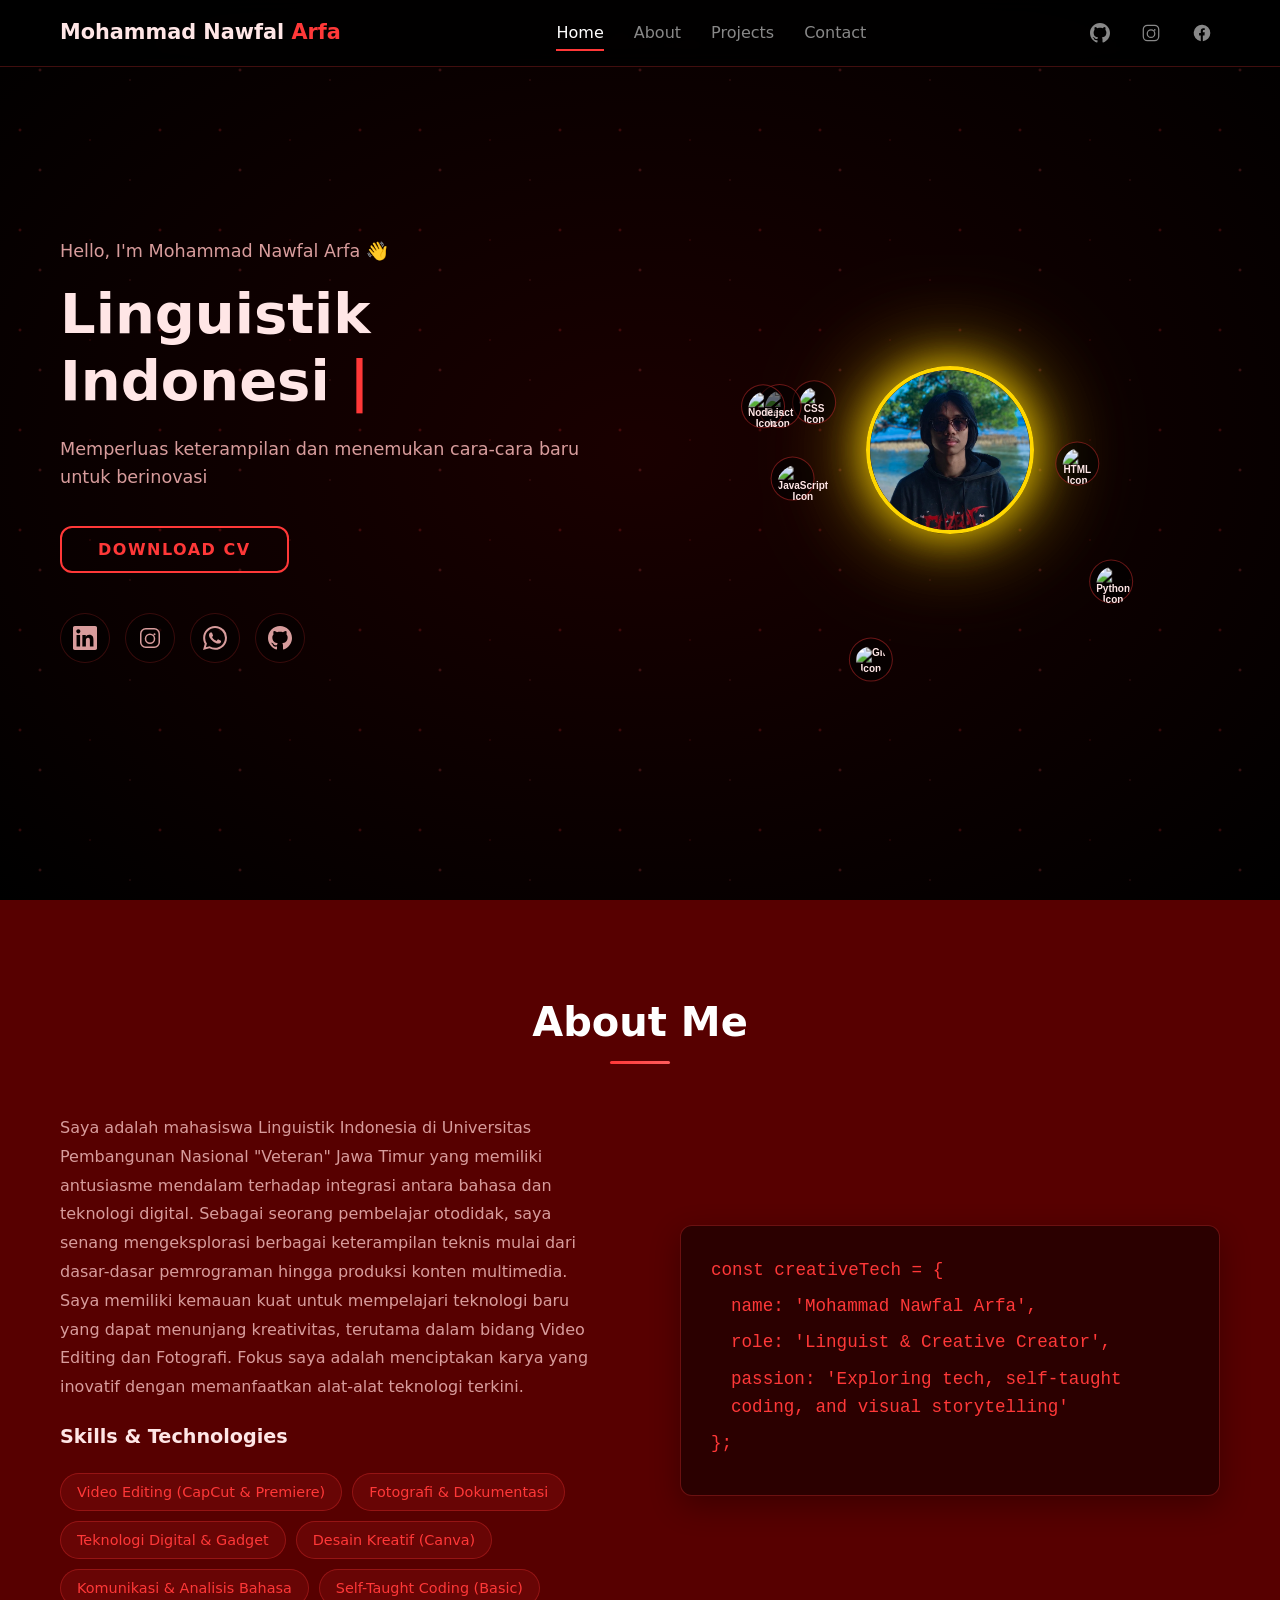
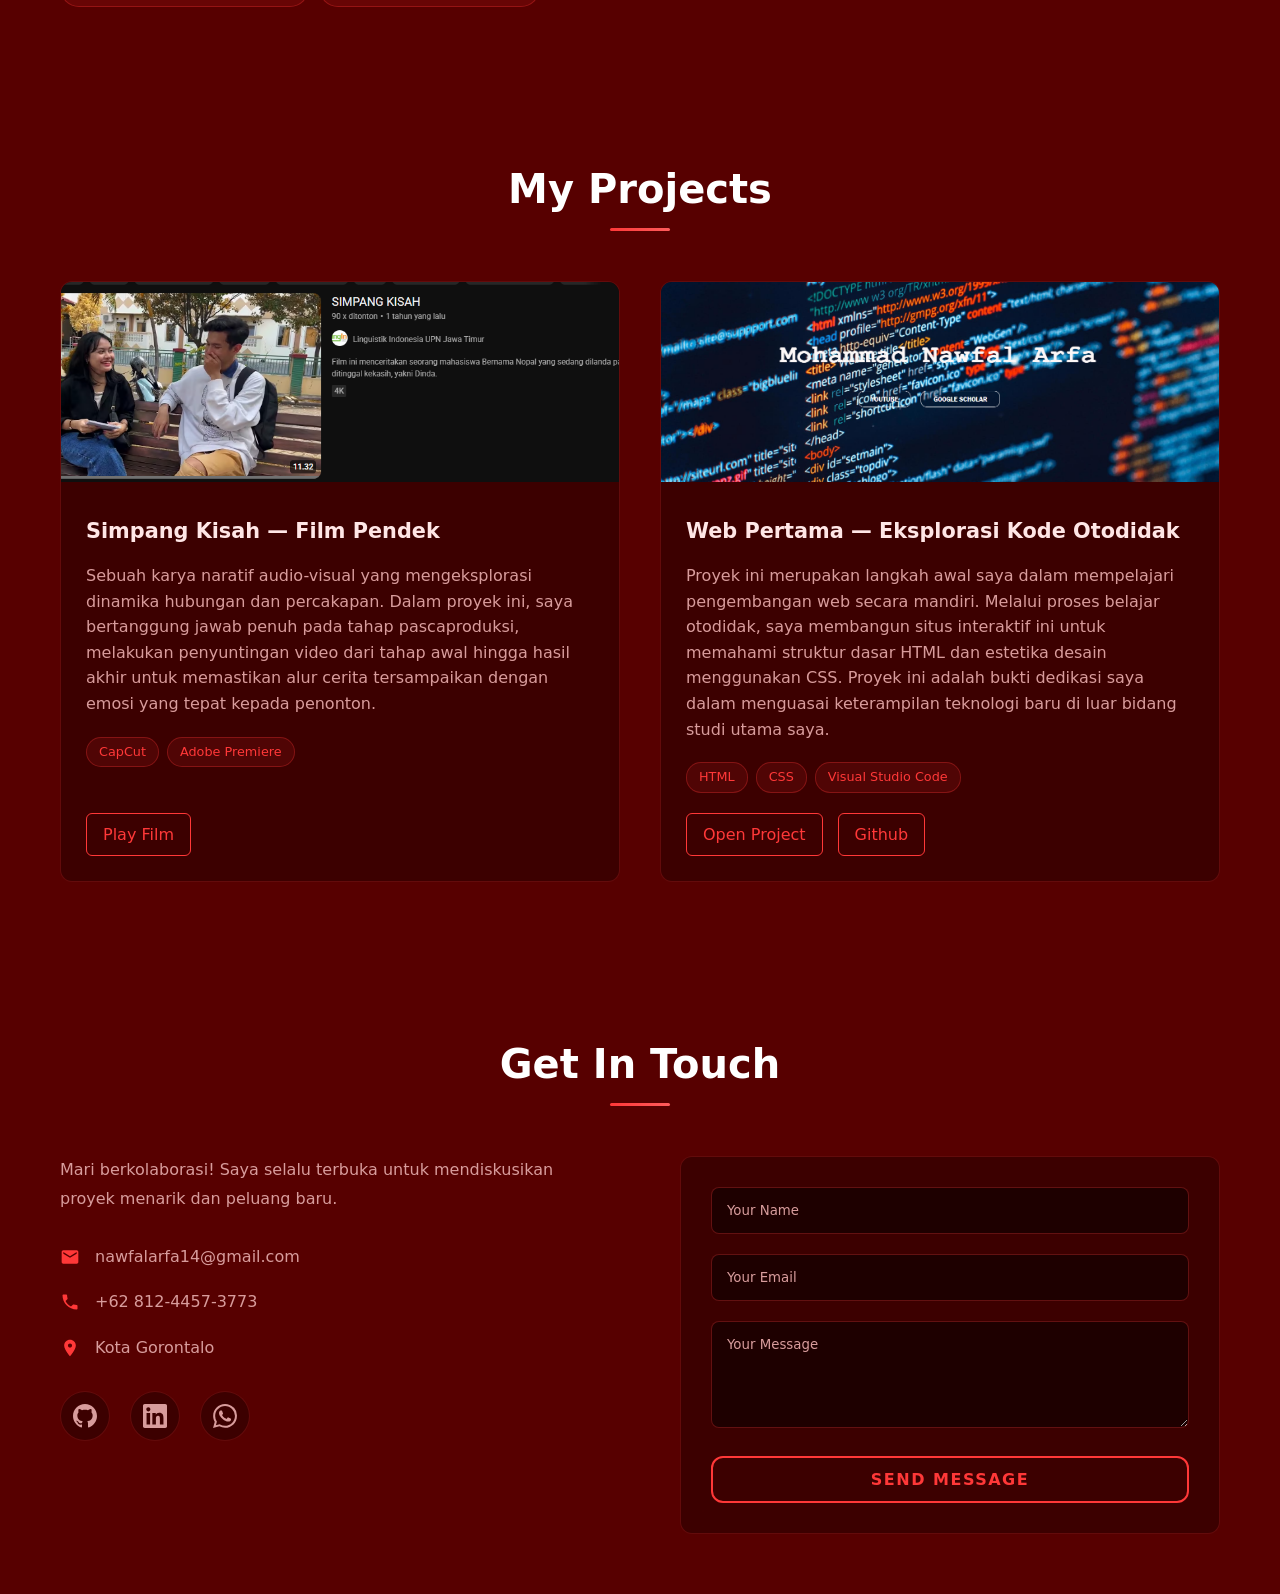
==== commit fda2c9f4: "Perbaiki tampilan UI: logo, orbit responsif, menu mobile, kartu proyek Co-Authored-By: Claude Opus 5" ====
--- a/index.html
+++ b/index.html
@@ -9,9 +9,9 @@
   </head>
   <body>
     <header id="navbar">
-      <nav class="nav-container animate-on-scroll slide-in-top">
+      <nav class="nav-container">
         <div class="logo">
-          Mohammad Nawfal Arfa<span class="logo-accent"> Arfa</span>
+          Mohammad Nawfal<span class="logo-accent"> Arfa</span>
         </div>
 
         <ul class="nav-menu" id="nav-menu">
@@ -47,7 +47,7 @@
             </svg>
           </a>
           <a
-            href="https://www.facebook.com/Nawfal Arfa"
+            href="https://www.facebook.com/Nawfal%20Arfa"
             aria-label="Facebook"
             class="social-icon"
             target="_blank"
@@ -76,7 +76,7 @@
             <div class="hero-text">
               <p class="greeting">Hello, I'm Mohammad Nawfal Arfa 👋</p>
               <h1 class="hero-title">
-                <span id="typing-text">linguistics Indonesia</span>
+                <span id="typing-text">Linguistik Indonesia</span>
                 <span class="cursor">|</span>
               </h1>
               <p class="hero-quote">
@@ -330,7 +330,7 @@
                 </div>
                 <div class="project-links">
                   <a
-                    href=" https://izzatiin.github.io/website-nawfalarfa/"
+                    href="https://izzatiin.github.io/website-nawfalarfa/"
                     class="project-link"
                     target="_blank"
                     rel="noopener noreferrer"
--- a/style.css
+++ b/style.css
@@ -73,7 +73,7 @@
 }
 
 .section {
-  padding: 60px 0;
+  padding: 90px 0 60px;
 }
 
 
@@ -82,7 +82,7 @@
   font-size: 2.5rem;
   font-weight: 700;
   text-align: center;
-  margin-bottom: 80px;
+  margin-bottom: 40px;
   color: #ffffff;
   position: relative;
 }
@@ -105,7 +105,7 @@
   width: 100%;
   background: rgba(0, 0, 0, 0.8);
   backdrop-filter: blur(10px);
-  border-bottom: 1px solid rgb(255, 255, 255);
+  border-bottom: 1px solid rgba(255, 56, 56, 0.25);
   z-index: 1000;
   transition: all 0.3s ease;
 }
@@ -272,7 +272,7 @@
   padding: 10px;
   border-radius: 50%;
   transition: all 0.3s ease;
-  background: rgba(14, 33, 64, 0.5);
+  background: rgba(0, 0, 0, 0.4);
   backdrop-filter: blur(5px);
 }
 
@@ -336,8 +336,12 @@
   position: absolute;
   top: 50%;
   left: 50%;
-  width: 48px;
-  height: 48px;
+  width: 44px;
+  height: 44px;
+  margin: -22px 0 0 -22px;
+  padding: 6px;
+  background: rgba(0, 0, 0, 0.55);
+  border: 1px solid rgba(255, 56, 56, 0.4);
   border-radius: 50%;
   font-size: 10px;
   font-weight: bold;
@@ -356,8 +360,7 @@
 
 .orbit-icon:hover {
   background: rgba(255, 56, 56, 0.4);
-  transform: scale(1.2);
-  box-shadow: 0 0 10px rgba(255, 56, 56, 0.5);
+  box-shadow: 0 0 14px rgba(255, 56, 56, 0.7);
 }
 
 @keyframes sunGlow {
@@ -513,13 +516,13 @@
     top: 70px;
     left: 0;
     width: 100%;
-    background: rgba(6, 21, 38, 0.95);
+    background: rgba(0, 0, 0, 0.95);
     backdrop-filter: blur(10px);
     flex-direction: column;
     padding: 20px;
     transform: translateX(-100%);
     transition: transform 0.3s ease;
-    border-bottom: 1px solid rgba(56, 182, 255, 0.1);
+    border-bottom: 1px solid rgba(255, 56, 56, 0.25);
   }
 
   .nav-menu.active {
@@ -563,57 +566,15 @@
 
 
 
-  .earth-container {
-    width: 30px;
-    height: 30px;
-    top: -15px;
-  }
-
-  .orbit-icon.html {
-    width: 20px;
-    height: 20px;
-  }
-
-  .orbit-icon.css {
-    width: 12px;
-    height: 12px;
-  }
-
-  .orbit-icon.js {
-    width: 16px;
-    height: 16px;
-  }
-
-  .orbit-icon.react {
-    width: 18px;
-    height: 18px;
-  }
-
-  .orbit-icon.nodejs {
-    width: 20px;
-    height: 20px;
-  }
-
-  .orbit-icon.python {
-    width: 22px;
-    height: 22px;
-  }
-
-  .orbit-icon.git {
-    width: 24px;
-    height: 24px;
-  }
-
-  .moon-orbit {
-    width: 60px;
-    height: 60px;
-  }
-
-  .orbit-icon.moon {
-    width: 9px;
-    height: 9px;
-    top: -4.5px;
-  }
+
+
+
+
+
+
+
+
+
 
 
 }
@@ -659,57 +620,15 @@
 
 
 
-  .earth-container {
-    width: 24px;
-    height: 24px;
-    top: -12px;
-  }
-
-  .orbit-icon.html {
-    width: 16px;
-    height: 16px;
-  }
-
-  .orbit-icon.css {
-    width: 10px;
-    height: 10px;
-  }
-
-  .orbit-icon.js {
-    width: 12px;
-    height: 12px;
-  }
-
-  .orbit-icon.react {
-    width: 14px;
-    height: 14px;
-  }
-
-  .orbit-icon.nodejs {
-    width: 16px;
-    height: 16px;
-  }
-
-  .orbit-icon.python {
-    width: 18px;
-    height: 18px;
-  }
-
-  .orbit-icon.git {
-    width: 20px;
-    height: 20px;
-  }
-
-  .moon-orbit {
-    width: 40px;
-    height: 40px;
-  }
-
-  .orbit-icon.moon {
-    width: 7px;
-    height: 7px;
-    top: -3.5px;
-  }
+
+
+
+
+
+
+
+
+
 
   .nav-container {
     padding: 12px 15px;
@@ -787,7 +706,7 @@
 
 .projects-grid {
   display: grid;
-  grid-template-columns: repeat(auto-fit, minmax(350px, 1fr));
+  grid-template-columns: repeat(auto-fit, minmax(min(100%, 350px), 1fr));
   gap: 40px;
   margin-top: 60px;
 }
@@ -1119,3 +1038,63 @@
   }
 }
 
+
+/* ===== PERBAIKAN UI ===== */
+.logo { white-space: nowrap; font-size: 1.3rem; }
+
+.nav-link { padding: 4px 0; }
+
+.social-icon { display: inline-flex; align-items: center; justify-content: center; }
+
+.social-link {
+  display: inline-flex;
+  align-items: center;
+  justify-content: center;
+}
+
+.hero-social .social-link { background: rgba(0, 0, 0, 0.4); }
+
+.hero-title { min-height: 1.2em; }
+
+.glow-genz-button { z-index: 0; font-size: 16px; }
+.glow-genz-button::before { z-index: -1; left: 0; }
+
+.project-card {
+  display: flex;
+  flex-direction: column;
+}
+.project-content {
+  display: flex;
+  flex-direction: column;
+  flex: 1;
+}
+.project-links { margin-top: auto; flex-wrap: wrap; }
+.project-link { display: inline-block; }
+
+.skill-tag { line-height: 1.4; }
+.code-animation { max-width: 100%; overflow-x: auto; }
+
+.contact-form .glow-genz-button { width: 100%; }
+
+.avatar-container { max-width: 100%; }
+
+@media (max-width: 1024px) {
+  .hero { padding-top: 100px; }
+  .about-visual { order: -1; }
+}
+
+@media (max-width: 768px) {
+  .logo { font-size: 1.1rem; }
+  .nav-social { display: none; }
+  .nav-menu { top: 56px; align-items: center; gap: 20px; }
+  .section { padding: 70px 0 40px; }
+  .orbit-icon { width: 32px; height: 32px; margin: -16px 0 0 -16px; padding: 4px; }
+  .hero-buttons { width: 100%; }
+  .hero-buttons .glow-genz-button { width: 100%; max-width: 320px; }
+}
+
+@media (max-width: 640px) {
+  .section-title { font-size: 1.7rem; }
+  .code-animation { font-size: 0.85rem; padding: 20px; }
+  .project-image img { height: 170px; }
+}
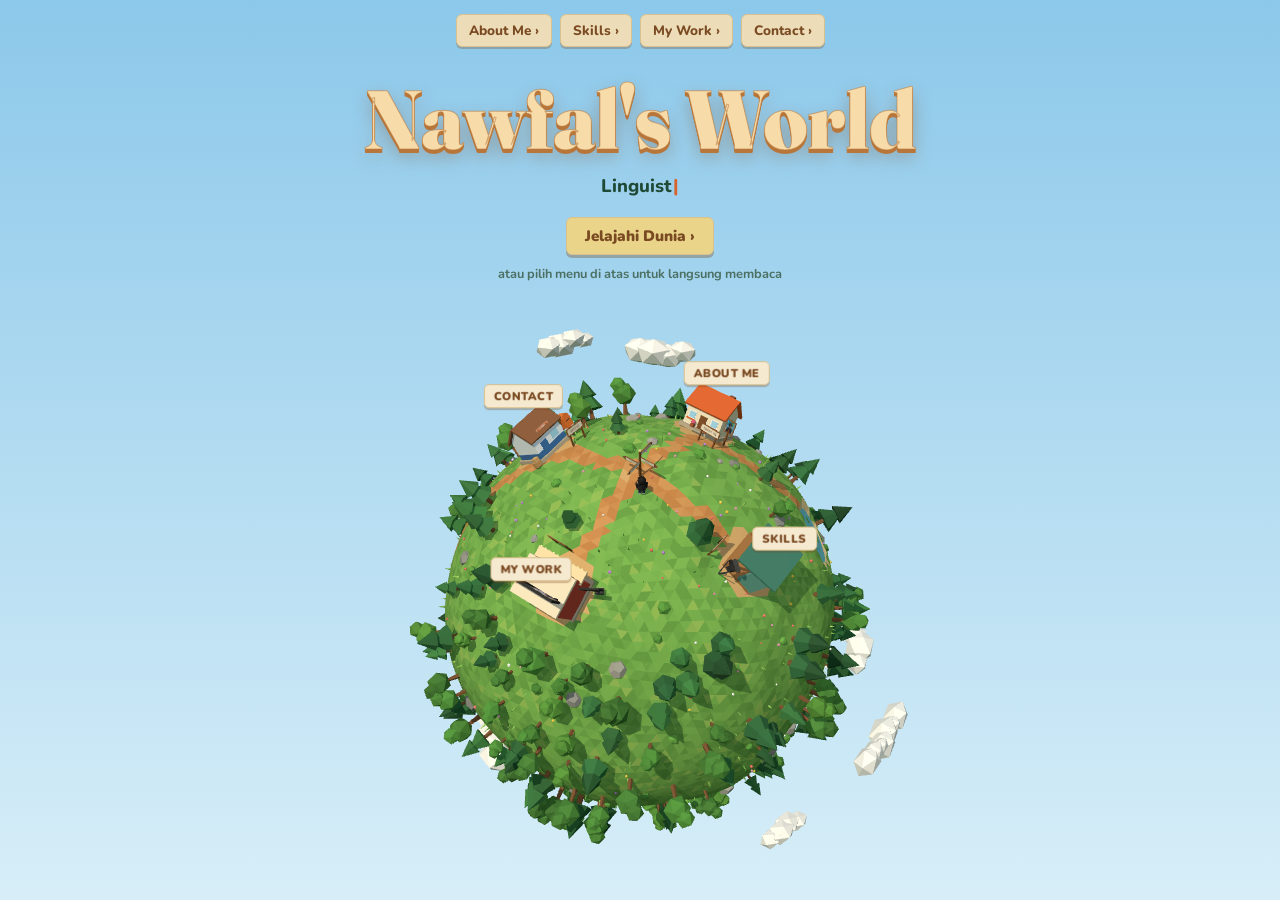
==== commit ee5cf071: "Ubah portofolio jadi dunia 3D interaktif (Nawfal's World) - Planet mini low-poly dengan Three.js: ja" ====
--- a/index.html
+++ b/index.html
@@ -2,505 +2,259 @@
 <html lang="id">
   <head>
     <meta charset="UTF-8" />
-    <meta name="viewport" content="width=device-width, initial-scale=1.0" />
-    <title>Mohammad Nawfal Arfa</title>
-    <link rel="icon" type="Image/jpeg" href="icon.jpg" />
-    <link rel="stylesheet" href="style.css" />
+    <meta
+      name="viewport"
+      content="width=device-width, initial-scale=1.0, viewport-fit=cover"
+    />
+    <title>Nawfal's World — Mohammad Nawfal Arfa</title>
+    <meta
+      name="description"
+      content="Portofolio 3D interaktif Mohammad Nawfal Arfa — mahasiswa Linguistik Indonesia, video editor, dan content creator."
+    />
+    <meta name="theme-color" content="#9fd0ec" />
+    <link rel="icon" type="image/jpeg" href="icon.jpg" />
+    <link rel="preconnect" href="https://fonts.googleapis.com" />
+    <link rel="preconnect" href="https://fonts.gstatic.com" crossorigin />
+    <link
+      href="https://fonts.googleapis.com/css2?family=Fraunces:opsz,wght@9..144,700;9..144,900&family=Nunito:wght@500;700;800;900&display=swap"
+      rel="stylesheet"
+    />
+    <link rel="stylesheet" href="world.css" />
   </head>
-  <body>
-    <header id="navbar">
-      <nav class="nav-container">
-        <div class="logo">
-          Mohammad Nawfal<span class="logo-accent"> Arfa</span>
-        </div>
-
-        <ul class="nav-menu" id="nav-menu">
-          <li><a href="#home" class="nav-link active">Home</a></li>
-          <li><a href="#about" class="nav-link">About</a></li>
-          <li><a href="#projects" class="nav-link">Projects</a></li>
-          <li><a href="#contact" class="nav-link">Contact</a></li>
-        </ul>
-
-        <div class="nav-social">
-          <a
-            href="https://github.com/Izzatiin"
-            aria-label="GitHub"
-            target="_blank"
-            class="social-icon"
-          >
-            <svg width="20" height="20" viewBox="0 0 24 24" fill="currentColor">
-              <path
-                d="M12 0c-6.626 0-12 5.373-12 12 0 5.302 3.438 9.8 8.207 11.387.599.111.793-.261.793-.577v-2.234c-3.338.726-4.033-1.416-4.033-1.416-.546-1.387-1.333-1.756-1.333-1.756-1.089-.745.083-.729.083-.729 1.205.084 1.839 1.237 1.839 1.237 1.07 1.834 2.807 1.304 3.492.997.107-.775.418-1.305.762-1.604-2.665-.305-5.467-1.334-5.467-5.931 0-1.311.469-2.381 1.236-3.221-.124-.303-.535-1.524.117-3.176 0 0 1.008-.322 3.301 1.23.957-.266 1.983-.399 3.003-.404 1.02.005 2.047.138 3.006.404 2.291-1.552 3.297-1.23 3.297-1.23.653 1.653.242 2.874.118 3.176.77.84 1.235 1.911 1.235 3.221 0 4.609-2.807 5.624-5.479 5.921.43.372.823 1.102.823 2.222v3.293c0 .319.192.694.801.576 4.765-1.589 8.199-6.086 8.199-11.386 0-6.627-5.373-12-12-12z"
-              />
-            </svg>
-          </a>
-          <a
-            href="https://www.instagram.com/izzatiin_/"
-            aria-label="Instagram"
-            target="_blank"
-            class="social-icon"
-          >
-            <svg width="20" height="20" viewBox="0 0 24 24" fill="currentColor">
-              <path
-                d="M7.75 2h8.5A5.75 5.75 0 0 1 22 7.75v8.5A5.75 5.75 0 0 1 16.25 22h-8.5A5.75 5.75 0 0 1 2 16.25v-8.5A5.75 5.75 0 0 1 7.75 2zm0 1.5A4.25 4.25 0 0 0 3.5 7.75v8.5A4.25 4.25 0 0 0 7.75 20.5h8.5a4.25 4.25 0 0 0 4.25-4.25v-8.5A4.25 4.25 0 0 0 16.25 3.5h-8.5zm4.25 4a5.25 5.25 0 1 1 0 10.5 5.25 5.25 0 0 1 0-10.5zm0 1.5a3.75 3.75 0 1 0 0 7.5 3.75 3.75 0 0 0 0-7.5zm5.5-.75a1 1 0 1 1-2 0 1 1 0 0 1 2 0z"
-              />
-            </svg>
-          </a>
-          <a
-            href="https://www.facebook.com/Nawfal%20Arfa"
-            aria-label="Facebook"
-            class="social-icon"
-            target="_blank"
-            rel="noopener noreferrer"
-          >
-            <svg width="20" height="20" viewBox="0 0 24 24" fill="currentColor">
-              <path
-                d="M22 12a10 10 0 1 0-11.5 9.9v-7h-2v-2.9h2V9.5c0-2 1.2-3.2 3-3.2.9 0 1.8.1 1.8.1v2h-1c-1 0-1.3.6-1.3 1.2v1.5h2.3L15 14.9h-2v7A10 10 0 0 0 22 12"
-              />
-            </svg>
-          </a>
-        </div>
-
-        <div class="hamburger" id="hamburger">
-          <span></span>
-          <span></span>
-          <span></span>
-        </div>
+  <body class="is-loading">
+    <canvas id="world" aria-label="Dunia 3D interaktif Nawfal" role="img"></canvas>
+
+    <!-- ===== Loading ===== -->
+    <div id="loader" class="loader" aria-live="polite">
+      <div class="loader-card paper-torn">
+        <span class="loader-title">Nawfal's World</span>
+      </div>
+      <div class="loader-tag" id="loader-text">Loading…</div>
+    </div>
+
+    <!-- ===== Navigasi atas ===== -->
+    <header class="topbar">
+      <nav class="nav-pills" aria-label="Navigasi utama">
+        <button class="pill" data-go="about">About Me <span aria-hidden="true">›</span></button>
+        <button class="pill" data-go="skills">Skills <span aria-hidden="true">›</span></button>
+        <button class="pill" data-go="work">My Work <span aria-hidden="true">›</span></button>
+        <button class="pill" data-go="contact">Contact <span aria-hidden="true">›</span></button>
       </nav>
     </header>
 
-    <main>
-      <section id="home" class="hero">
-        <div class="container">
-          <div class="hero-content">
-            <div class="hero-text">
-              <p class="greeting">Hello, I'm Mohammad Nawfal Arfa 👋</p>
-              <h1 class="hero-title">
-                <span id="typing-text">Linguistik Indonesia</span>
-                <span class="cursor">|</span>
-              </h1>
-              <p class="hero-quote">
-                Memperluas keterampilan dan menemukan cara-cara baru untuk
-                berinovasi
-              </p>
-              <div class="hero-buttons">
-                <button class="glow-genz-button">Download CV</button>
-              </div>
-              <div class="hero-social">
-                <a
-                  href="https://www.linkedin.com/in/nawfal-arfa-496b3930b/"
-                  class="social-link"
-                  aria-label="LinkedIn"
-                  target="_blank"
-                >
-                  <svg
-                    width="24"
-                    height="24"
-                    viewBox="0 0 24 24"
-                    fill="currentColor"
-                  >
-                    <path
-                      d="M20.447 20.452h-3.554v-5.569c0-1.328-.027-3.037-1.852-3.037-1.853 0-2.136 1.445-2.136 2.939v5.667H9.351V9h3.414v1.561h.046c.477-.9 1.637-1.85 3.37-1.85 3.601 0 4.267 2.37 4.267 5.455v6.286zM5.337 7.433c-1.144 0-2.063-.926-2.063-2.065 0-1.138.92-2.063 2.063-2.063 1.14 0 2.064.925 2.064 2.063 0 1.139-.925 2.065-2.064 2.065zm1.782 13.019H3.555V9h3.564v11.452zM22.225 0H1.771C.792 0 0 .774 0 1.729v20.542C0 23.227.792 24 1.771 24h20.451C23.2 24 24 23.227 24 22.271V1.729C24 .774 23.2 0 22.222 0h.003z"
-                    />
-                  </svg>
-                </a>
-                <a
-                  href="https://www.instagram.com/izzatiin_/"
-                  class="social-link"
-                  target="_blank"
-                  aria-label="Instagram"
-                >
-                  <svg
-                    width="24"
-                    height="24"
-                    viewBox="0 0 24 24"
-                    fill="currentColor"
-                  >
-                    <path
-                      d="M7.75 2h8.5A5.75 5.75 0 0 1 22 7.75v8.5A5.75 5.75 0 0 1 16.25 22h-8.5A5.75 5.75 0 0 1 2 16.25v-8.5A5.75 5.75 0 0 1 7.75 2zm0 1.5A4.25 4.25 0 0 0 3.5 7.75v8.5A4.25 4.25 0 0 0 7.75 20.5h8.5a4.25 4.25 0 0 0 4.25-4.25v-8.5A4.25 4.25 0 0 0 16.25 3.5h-8.5zm4.25 4a5.25 5.25 0 1 1 0 10.5 5.25 5.25 0 0 1 0-10.5zm0 1.5a3.75 3.75 0 1 0 0 7.5 3.75 3.75 0 0 0 0-7.5zm5.5-.75a1 1 0 1 1-2 0 1 1 0 0 1 2 0z"
-                    />
-                  </svg>
-                </a>
-                <a
-                  href="https://wa.me/+6281244573773"
-                  class="social-link"
-                  aria-label="WhatsApp"
-                  target="_blank"
-                >
-                  <svg
-                    width="24"
-                    height="24"
-                    viewBox="0 0 24 24"
-                    fill="currentColor"
-                  >
-                    <path
-                      d="M17.472 14.382c-.297-.149-1.758-.867-2.03-.967-.273-.099-.471-.148-.67.15-.197.297-.767.966-.94 1.164-.173.199-.347.223-.644.075-.297-.15-1.255-.463-2.39-1.475-.883-.788-1.48-1.761-1.653-2.059-.173-.297-.018-.458.13-.606.134-.133.298-.347.446-.52.149-.174.198-.298.298-.497.099-.198.05-.371-.025-.52-.075-.149-.669-1.612-.916-2.207-.242-.579-.487-.5-.669-.51-.173-.008-.371-.01-.57-.01-.198 0-.52.074-.792.372-.272.297-1.04 1.016-1.04 2.479 0 1.462 1.065 2.875 1.213 3.074.149.198 2.096 3.2 5.077 4.487.709.306 1.262.489 1.694.625.712.227 1.36.195 1.871.118.571-.085 1.758-.719 2.006-1.413.248-.694.248-1.289.173-1.413-.074-.124-.272-.198-.57-.347m-5.421 7.403h-.004a9.87 9.87 0 01-5.031-1.378l-.361-.214-3.741.982.998-3.648-.235-.374a9.86 9.86 0 01-1.51-5.26c.001-5.45 4.436-9.884 9.888-9.884 2.64 0 5.122 1.03 6.988 2.898a9.825 9.825 0 012.893 6.994c-.003 5.45-4.437 9.884-9.885 9.884m8.413-18.297A11.815 11.815 0 0012.05 0C5.495 0 .16 5.335.157 11.892c0 2.096.547 4.142 1.588 5.945L.057 24l6.305-1.654a11.882 11.882 0 005.683 1.448h.005c6.554 0 11.89-5.335 11.893-11.893A11.821 11.821 0 0020.885 3.488"
-                    />
-                  </svg>
-                </a>
-                <a
-                  href="https://github.com/Izzatiin"
-                  class="social-link"
-                  aria-label="GitHub"
-                  target="_blank"
-                >
-                  <svg
-                    width="24"
-                    height="24"
-                    viewBox="0 0 24 24"
-                    fill="currentColor"
-                  >
-                    <path
-                      d="M12 0c-6.626 0-12 5.373-12 12 0 5.302 3.438 9.8 8.207 11.387.599.111.793-.261.793-.577v-2.234c-3.338.726-4.033-1.416-4.033-1.416-.546-1.387-1.333-1.756-1.333-1.756-1.089-.745.083-.729.083-.729 1.205.084 1.839 1.237 1.839 1.237 1.07 1.834 2.807 1.304 3.492.997.107-.775.418-1.305.762-1.604-2.665-.305-5.467-1.334-5.467-5.931 0-1.311.469-2.381 1.236-3.221-.124-.303-.535-1.524.117-3.176 0 0 1.008-.322 3.301 1.23.957-.266 1.983-.399 3.003-.404 1.02.005 2.047.138 3.006.404 2.291-1.552 3.297-1.23 3.297-1.23.653 1.653.242 2.874.118 3.176.77.84 1.235 1.911 1.235 3.221 0 4.609-2.807 5.624-5.479 5.921.43.372.823 1.102.823 2.222v3.293c0 .319.192.694.801.576 4.765-1.589 8.199-6.086 8.199-11.386 0-6.627-5.373-12-12-12z"
-                    />
-                  </svg>
-                </a>
-              </div>
-            </div>
-            <div class="hero-visual">
-              <div class="avatar-container">
-                <!-- Matahari (Sun) - Elemento visual central -->
-                <div class="sun-core">
-                  <img src="img.jpg" alt="Sun Image" />
-                </div>
-
-                <button class="orbit-icon html random-orbit" type="button">
-                  <img
-                    src="https://cdn.jsdelivr.net/gh/devicons/devicon/icons/html5/html5-original.svg"
-                    alt="HTML Icon"
-                    style="width: 100%; height: 100%; object-fit: contain"
-                  />
-                </button>
-
-                <button class="orbit-icon css random-orbit" type="button">
-                  <img
-                    src="https://cdn.jsdelivr.net/gh/devicons/devicon/icons/css3/css3-original.svg"
-                    alt="CSS Icon"
-                    style="width: 100%; height: 100%; object-fit: contain"
-                  />
-                </button>
-
-                <button class="orbit-icon js random-orbit" type="button">
-                  <img
-                    src="https://cdn.jsdelivr.net/gh/devicons/devicon/icons/javascript/javascript-original.svg"
-                    alt="JavaScript Icon"
-                    style="width: 100%; height: 100%; object-fit: contain"
-                  />
-                </button>
-
-                <button class="orbit-icon react random-orbit" type="button">
-                  <img
-                    src="https://cdn.jsdelivr.net/gh/devicons/devicon/icons/react/react-original.svg"
-                    alt="React Icon"
-                    style="width: 100%; height: 100%; object-fit: contain"
-                  />
-                </button>
-
-                <button class="orbit-icon nodejs random-orbit" type="button">
-                  <img
-                    src="https://cdn.jsdelivr.net/gh/devicons/devicon/icons/nodejs/nodejs-original.svg"
-                    alt="Node.js Icon"
-                    style="width: 100%; height: 100%; object-fit: contain"
-                  />
-                </button>
-
-                <button class="orbit-icon python random-orbit" type="button">
-                  <img
-                    src="https://cdn.jsdelivr.net/gh/devicons/devicon/icons/python/python-original.svg"
-                    alt="Python Icon"
-                    style="width: 100%; height: 100%; object-fit: contain"
-                  />
-                </button>
-
-                <button class="orbit-icon git random-orbit" type="button">
-                  <img
-                    src="https://cdn.jsdelivr.net/gh/devicons/devicon/icons/git/git-original.svg"
-                    alt="Git Icon"
-                    style="width: 100%; height: 100%; object-fit: contain"
-                  />
-                </button>
-              </div>
-            </div>
+    <!-- ===== Intro ===== -->
+    <section id="intro" class="intro" aria-labelledby="intro-title">
+      <h1 id="intro-title" class="world-title">Nawfal's World</h1>
+      <p class="intro-sub">
+        <span id="typing-text">Linguistik Indonesia</span><span class="caret" aria-hidden="true">|</span>
+      </p>
+      <button id="explore-btn" class="btn-explore">Jelajahi Dunia <span aria-hidden="true">›</span></button>
+      <p class="intro-hint">atau pilih menu di atas untuk langsung membaca</p>
+    </section>
+
+    <!-- ===== HUD saat bermain ===== -->
+    <div class="hud" id="hud" aria-hidden="true">
+      <div class="hud-controls paper-chip" id="hud-controls">
+        <div class="keys">
+          <span class="key k-w">W</span>
+          <span class="key k-a">A</span>
+          <span class="key k-s">S</span>
+          <span class="key k-d">D</span>
+          <span class="key k-space">Space</span>
+        </div>
+        <div class="hud-text">
+          <strong>Jalan &amp; lompat</strong>
+          <span>Drag untuk memutar kamera · scroll untuk zoom</span>
+        </div>
+      </div>
+      <div class="hud-prompt paper-chip" id="hud-prompt" hidden>
+        <span id="hud-prompt-text">Masuk</span>
+        <kbd>E</kbd>
+      </div>
+      <button class="hud-home paper-chip" id="home-btn" type="button">
+        <span aria-hidden="true">⌂</span> Back home
+      </button>
+      <a class="hud-classic" href="classic.html">Versi klasik</a>
+    </div>
+
+    <!-- Kontrol sentuh (HP) -->
+    <div class="touch" id="touch" aria-hidden="true">
+      <div class="joystick" id="joystick"><div class="stick" id="stick"></div></div>
+      <button class="jump-btn" id="jump-btn" type="button" aria-label="Lompat">⤒</button>
+    </div>
+
+    <!-- Penanda lokasi bangunan (diposisikan dari JS) -->
+    <div id="labels" class="labels" aria-hidden="true"></div>
+
+    <!-- ===== Panel konten ===== -->
+    <div id="panel-backdrop" class="panel-backdrop" hidden></div>
+
+    <article
+      class="panel"
+      id="panel-about"
+      role="dialog"
+      aria-modal="false"
+      aria-labelledby="about-title"
+      hidden
+    >
+      <button class="panel-close" type="button" aria-label="Tutup">✕</button>
+      <div class="panel-scroll">
+        <p class="panel-kicker">Rumah Nawfal · About Me</p>
+        <div class="about-head">
+          <img src="img.jpg" alt="Foto Mohammad Nawfal Arfa" class="avatar" width="84" height="84" />
+          <h2 id="about-title">Hai, aku Nawfal!</h2>
+        </div>
+        <p class="lead">
+          Mahasiswa Linguistik Indonesia di Universitas Pembangunan Nasional
+          "Veteran" Jawa Timur yang antusias menggabungkan bahasa dan teknologi
+          digital. Selamat datang di sudut kecil duniaku.
+        </p>
+        <hr />
+        <h3 class="chip-title">Siapa aku</h3>
+        <p>
+          Sebagai pembelajar otodidak, aku senang mengeksplorasi berbagai
+          keterampilan teknis, mulai dari dasar-dasar pemrograman hingga
+          produksi konten multimedia. Aku punya kemauan kuat untuk mempelajari
+          teknologi baru yang menunjang kreativitas, terutama di bidang
+          <strong>Video Editing</strong> dan <strong>Fotografi</strong>.
+        </p>
+        <h3 class="chip-title">Fokusku</h3>
+        <p>
+          Menciptakan karya yang inovatif dengan memanfaatkan alat-alat
+          teknologi terkini — dari cerita visual sampai situs web pertama yang
+          kubangun sendiri.
+        </p>
+        <h3 class="chip-title">Kenapa sebuah planet kecil?</h3>
+        <p>
+          Karena portofolio tidak harus dibaca dari atas ke bawah. Di sini kamu
+          bisa berjalan-jalan, mampir ke tiap bangunan, dan menemukan ceritaku
+          dengan caramu sendiri.
+        </p>
+        <pre class="code-card" aria-label="Ringkasan dalam bentuk kode"><code>const creativeTech = {
+  name: 'Mohammad Nawfal Arfa',
+  role: 'Linguist &amp; Creative Creator',
+  passion: 'Exploring tech, self-taught
+            coding, and visual storytelling'
+};</code></pre>
+      </div>
+    </article>
+
+    <article
+      class="panel"
+      id="panel-skills"
+      role="dialog"
+      aria-modal="false"
+      aria-labelledby="skills-title"
+      hidden
+    >
+      <button class="panel-close" type="button" aria-label="Tutup">✕</button>
+      <div class="panel-scroll">
+        <p class="panel-kicker">Bengkel Kreatif · Skills</p>
+        <h2 id="skills-title">Alat-alat di bengkelku</h2>
+        <p class="lead">
+          Keterampilan yang kupelajari dan terus kuasah, sebagian besar secara
+          otodidak.
+        </p>
+        <ul class="skill-list">
+          <li><span class="skill-ico" aria-hidden="true">🎬</span><div><strong>Video Editing</strong><span>CapCut &amp; Adobe Premiere</span></div></li>
+          <li><span class="skill-ico" aria-hidden="true">📷</span><div><strong>Fotografi &amp; Dokumentasi</strong><span>Menangkap momen dan cerita</span></div></li>
+          <li><span class="skill-ico" aria-hidden="true">🎨</span><div><strong>Desain Kreatif</strong><span>Canva</span></div></li>
+          <li><span class="skill-ico" aria-hidden="true">🗣️</span><div><strong>Komunikasi &amp; Analisis Bahasa</strong><span>Latar Linguistik Indonesia</span></div></li>
+          <li><span class="skill-ico" aria-hidden="true">📱</span><div><strong>Teknologi Digital &amp; Gadget</strong><span>Selalu penasaran dengan yang baru</span></div></li>
+          <li><span class="skill-ico" aria-hidden="true">💻</span><div><strong>Self-Taught Coding</strong><span>HTML, CSS, dasar JavaScript</span></div></li>
+        </ul>
+      </div>
+    </article>
+
+    <article
+      class="panel panel-wide"
+      id="panel-work"
+      role="dialog"
+      aria-modal="false"
+      aria-labelledby="work-title"
+      hidden
+    >
+      <button class="panel-close" type="button" aria-label="Tutup">✕</button>
+      <div class="panel-scroll">
+        <p class="panel-kicker">Bioskop Mini · My Work</p>
+        <h2 id="work-title">Karya yang sedang diputar</h2>
+        <div class="project">
+          <img src="Cleveroad.jpg" alt="Cuplikan film pendek Simpang Kisah" loading="lazy" />
+          <h3>Simpang Kisah — Film Pendek</h3>
+          <p>
+            Karya naratif audio-visual yang mengeksplorasi dinamika hubungan dan
+            percakapan. Aku bertanggung jawab penuh pada tahap pascaproduksi,
+            menyunting video dari awal hingga hasil akhir agar alur cerita
+            tersampaikan dengan emosi yang tepat kepada penonton.
+          </p>
+          <div class="tags"><span>CapCut</span><span>Adobe Premiere</span></div>
+          <div class="links">
+            <a class="btn-paper" href="https://www.youtube.com/watch?v=NS_WBhh4nmo" target="_blank" rel="noopener noreferrer">▶ Tonton Film</a>
           </div>
         </div>
-      </section>
-
-      <section id="about" class="section">
-        <div class="container">
-          <h2 class="section-title">About Me</h2>
-          <div class="about-content">
-            <div class="about-text slide-in-left">
-              <p>
-                Saya adalah mahasiswa Linguistik Indonesia di Universitas
-                Pembangunan Nasional "Veteran" Jawa Timur yang memiliki
-                antusiasme mendalam terhadap integrasi antara bahasa dan
-                teknologi digital. Sebagai seorang pembelajar otodidak, saya
-                senang mengeksplorasi berbagai keterampilan teknis mulai dari
-                dasar-dasar pemrograman hingga produksi konten multimedia. Saya
-                memiliki kemauan kuat untuk mempelajari teknologi baru yang
-                dapat menunjang kreativitas, terutama dalam bidang Video Editing
-                dan Fotografi. Fokus saya adalah menciptakan karya yang inovatif
-                dengan memanfaatkan alat-alat teknologi terkini.
-              </p>
-              <div class="skills">
-                <h3>Skills & Technologies</h3>
-                <div class="skills-grid">
-                  <span class="skill-tag"
-                    >Video Editing (CapCut & Premiere)</span
-                  >
-                  <span class="skill-tag">Fotografi & Dokumentasi</span>
-                  <span class="skill-tag">Teknologi Digital & Gadget</span>
-                  <span class="skill-tag">Desain Kreatif (Canva)</span>
-                  <span class="skill-tag">Komunikasi & Analisis Bahasa</span>
-                  <span class="skill-tag">Self-Taught Coding (Basic)</span>
-                </div>
-              </div>
-            </div>
-            <div class="about-visual slide-in-right">
-              <div class="code-animation">
-                <div class="code-line">const creativeTech = {</div>
-                <div class="code-line indent">
-                  name: 'Mohammad Nawfal Arfa',
-                </div>
-                <div class="code-line indent">
-                  role: 'Linguist & Creative Creator',
-                </div>
-                <div class="code-line indent">
-                  passion: 'Exploring tech, self-taught coding, and visual
-                  storytelling'
-                </div>
-                <div class="code-line">};</div>
-              </div>
-            </div>
+        <div class="project">
+          <img src="pf.png" alt="Tampilan situs web pertama Nawfal" loading="lazy" />
+          <h3>Web Pertama — Eksplorasi Kode Otodidak</h3>
+          <p>
+            Langkah awalku mempelajari pengembangan web secara mandiri. Lewat
+            belajar otodidak, aku membangun situs interaktif ini untuk memahami
+            struktur dasar HTML dan estetika desain dengan CSS — bukti dedikasiku
+            menguasai keterampilan baru di luar bidang studi utamaku.
+          </p>
+          <div class="tags"><span>HTML</span><span>CSS</span><span>Visual Studio Code</span></div>
+          <div class="links">
+            <a class="btn-paper" href="https://izzatiin.github.io/website-nawfalarfa/" target="_blank" rel="noopener noreferrer">Buka Proyek ↗</a>
+            <a class="btn-paper ghost" href="https://github.com/Izzatiin" target="_blank" rel="noopener noreferrer">GitHub ↗</a>
           </div>
         </div>
-      </section>
-
-      <section id="projects" class="section">
-        <div class="container">
-          <h2 class="section-title">My Projects</h2>
-          <div class="projects-grid slide-in-up">
-            <div class="project-card">
-              <div class="project-image">
-                <img src="Cleveroad.jpg" alt="Project 1" />
-              </div>
-              <div class="project-content">
-                <h3>Simpang Kisah — Film Pendek</h3>
-                <p>
-                  Sebuah karya naratif audio-visual yang mengeksplorasi dinamika
-                  hubungan dan percakapan. Dalam proyek ini, saya bertanggung
-                  jawab penuh pada tahap pascaproduksi, melakukan penyuntingan
-                  video dari tahap awal hingga hasil akhir untuk memastikan alur
-                  cerita tersampaikan dengan emosi yang tepat kepada penonton.
-                </p>
-                <div class="project-tech">
-                  <span>CapCut</span>
-                  <span>Adobe Premiere</span>
-                </div>
-                <div class="project-links">
-                  <a
-                    href="https://www.youtube.com/watch?v=NS_WBhh4nmo"
-                    class="project-link"
-                    target="_blank"
-                    rel="noopener noreferrer"
-                  >
-                    Play Film
-                  </a>
-                </div>
-              </div>
-            </div>
-            <div class="project-card">
-              <div class="project-image">
-                <img src="pf.png" alt="Project 2" />
-              </div>
-              <div class="project-content">
-                <h3>Web Pertama — Eksplorasi Kode Otodidak</h3>
-                <p>
-                  Proyek ini merupakan langkah awal saya dalam mempelajari
-                  pengembangan web secara mandiri. Melalui proses belajar
-                  otodidak, saya membangun situs interaktif ini untuk memahami
-                  struktur dasar HTML dan estetika desain menggunakan CSS.
-                  Proyek ini adalah bukti dedikasi saya dalam menguasai
-                  keterampilan teknologi baru di luar bidang studi utama saya.
-                </p>
-                <div class="project-tech">
-                  <span>HTML</span>
-                  <span>CSS</span>
-                  <span>Visual Studio Code</span>
-                </div>
-                <div class="project-links">
-                  <a
-                    href="https://izzatiin.github.io/website-nawfalarfa/"
-                    class="project-link"
-                    target="_blank"
-                    rel="noopener noreferrer"
-                  >
-                    Open Project
-                  </a>
-
-                  <a
-                    href="https://github.com/Izzatiin"
-                    class="project-link"
-                    target="_blank"
-                    rel="noopener noreferrer"
-                  >
-                    Github
-                  </a>
-                </div>
-              </div>
-            </div>
-          </div>
-        </div>
-      </section>
-
-      <section id="contact" class="section">
-        <div class="container">
-          <h2 class="section-title">Get In Touch</h2>
-          <div class="contact-content">
-            <div class="contact-info slide-in-left">
-              <p>
-                Mari berkolaborasi! Saya selalu terbuka untuk mendiskusikan
-                proyek menarik dan peluang baru.
-              </p>
-              <div class="contact-details">
-                <div class="contact-item">
-                  <svg
-                    width="20"
-                    height="20"
-                    viewBox="0 0 24 24"
-                    fill="currentColor"
-                  >
-                    <path
-                      d="M20 4H4c-1.1 0-1.99.9-1.99 2L2 18c0 1.1.9 2 2 2h16c1.1 0 2-.9 2-2V6c0-1.1-.9-2-2-2zm0 4l-8 5-8-5V6l8 5 8-5v2z"
-                    />
-                  </svg>
-                  <span>nawfalarfa14@gmail.com</span>
-                </div>
-                <div class="contact-item">
-                  <svg
-                    width="20"
-                    height="20"
-                    viewBox="0 0 24 24"
-                    fill="currentColor"
-                  >
-                    <path
-                      d="M6.62 10.79c1.44 2.83 3.76 5.15 6.59 6.59l2.2-2.2c.27-.27.67-.36 1.02-.24 1.12.37 2.33.57 3.57.57.55 0 1 .45 1 1V20c0 .55-.45 1-1 1-9.39 0-17-7.61-17-17 0-.55.45-1 1-1h3.5c.55 0 1 .45 1 1 0 1.25.2 2.45.57 3.57.11.35.03.74-.25 1.02l-2.2 2.2z"
-                    />
-                  </svg>
-                  <span>+62 812-4457-3773</span>
-                </div>
-                <div class="contact-item">
-                  <svg
-                    width="20"
-                    height="20"
-                    viewBox="0 0 24 24"
-                    fill="currentColor"
-                  >
-                    <path
-                      d="M12 2C8.13 2 5 5.13 5 9c0 5.25 7 13 7 13s7-7.75 7-13c0-3.87-3.13-7-7-7zm0 9.5c-1.38 0-2.5-1.12-2.5-2.5s1.12-2.5 2.5-2.5 2.5 1.12 2.5 2.5-1.12 2.5-2.5 2.5z"
-                    />
-                  </svg>
-                  <span>Kota Gorontalo</span>
-                </div>
-              </div>
-              <div class="social-links">
-                <a
-                  href="https://github.com/Izzatiin"
-                  class="social-link"
-                  aria-label="GitHub"
-                  target="_blank"
-                >
-                  <svg
-                    width="24"
-                    height="24"
-                    viewBox="0 0 24 24"
-                    fill="currentColor"
-                  >
-                    <path
-                      d="M12 0c-6.626 0-12 5.373-12 12 0 5.302 3.438 9.8 8.207 11.387.599.111.793-.261.793-.577v-2.234c-3.338.726-4.033-1.416-4.033-1.416-.546-1.387-1.333-1.756-1.333-1.756-1.089-.745.083-.729.083-.729 1.205.084 1.839 1.237 1.839 1.237 1.07 1.834 2.807 1.304 3.492.997.107-.775.418-1.305.762-1.604-2.665-.305-5.467-1.334-5.467-5.931 0-1.311.469-2.381 1.236-3.221-.124-.303-.535-1.524.117-3.176 0 0 1.008-.322 3.301 1.23.957-.266 1.983-.399 3.003-.404 1.02.005 2.047.138 3.006.404 2.291-1.552 3.297-1.23 3.297-1.23.653 1.653.242 2.874.118 3.176.77.84 1.235 1.911 1.235 3.221 0 4.609-2.807 5.624-5.479 5.921.43.372.823 1.102.823 2.222v3.293c0 .319.192.694.801.576 4.765-1.589 8.199-6.086 8.199-11.386 0-6.627-5.373-12-12-12z"
-                    />
-                  </svg>
-                </a>
-                <a
-                  href="https://www.linkedin.com/in/nawfal-arfa-496b3930b/"
-                  class="social-link"
-                  aria-label="LinkedIn"
-                  target="_blank"
-                >
-                  <svg
-                    width="24"
-                    height="24"
-                    viewBox="0 0 24 24"
-                    fill="currentColor"
-                  >
-                    <path
-                      d="M20.447 20.452h-3.554v-5.569c0-1.328-.027-3.037-1.852-3.037-1.853 0-2.136 1.445-2.136 2.939v5.667H9.351V9h3.414v1.561h.046c.477-.9 1.637-1.85 3.37-1.85 3.601 0 4.267 2.37 4.267 5.455v6.286zM5.337 7.433c-1.144 0-2.063-.926-2.063-2.065 0-1.138.92-2.063 2.063-2.063 1.14 0 2.064.925 2.064 2.063 0 1.139-.925 2.065-2.064 2.065zm1.782 13.019H3.555V9h3.564v11.452zM22.225 0H1.771C.792 0 0 .774 0 1.729v20.542C0 23.227.792 24 1.771 24h20.451C23.2 24 24 23.227 24 22.271V1.729C24 .774 23.2 0 22.222 0h.003z"
-                    />
-                  </svg>
-                </a>
-                <a
-                  href="https://wa.me/+6281244573773"
-                  class="social-link"
-                  aria-label="WhatsApp"
-                  target="_blank"
-                >
-                  <svg
-                    width="24"
-                    height="24"
-                    viewBox="0 0 24 24"
-                    fill="currentColor"
-                  >
-                    <path
-                      d="M17.472 14.382c-.297-.149-1.758-.867-2.03-.967-.273-.099-.471-.148-.67.15-.197.297-.767.966-.94 1.164-.173.199-.347.223-.644.075-.297-.15-1.255-.463-2.39-1.475-.883-.788-1.48-1.761-1.653-2.059-.173-.297-.018-.458.13-.606.134-.133.298-.347.446-.52.149-.174.198-.298.298-.497.099-.198.05-.371-.025-.52-.075-.149-.669-1.612-.916-2.207-.242-.579-.487-.5-.669-.51-.173-.008-.371-.01-.57-.01-.198 0-.52.074-.792.372-.272.297-1.04 1.016-1.04 2.479 0 1.462 1.065 2.875 1.213 3.074.149.198 2.096 3.2 5.077 4.487.709.306 1.262.489 1.694.625.712.227 1.36.195 1.871.118.571-.085 1.758-.719 2.006-1.413.248-.694.248-1.289.173-1.413-.074-.124-.272-.198-.57-.347m-5.421 7.403h-.004a9.87 9.87 0 01-5.031-1.378l-.361-.214-3.741.982.998-3.648-.235-.374a9.86 9.86 0 01-1.51-5.26c.001-5.45 4.436-9.884 9.888-9.884 2.64 0 5.122 1.03 6.988 2.898a9.825 9.825 0 012.893 6.994c-.003 5.45-4.437 9.884-9.885 9.884m8.413-18.297A11.815 11.815 0 0012.05 0C5.495 0 .16 5.335.157 11.892c0 2.096.547 4.142 1.588 5.945L.057 24l6.305-1.654a11.882 11.882 0 005.683 1.448h.005c6.554 0 11.89-5.335 11.893-11.893A11.821 11.821 0 0020.885 3.488"
-                    />
-                  </svg>
-                </a>
-              </div>
-            </div>
-            <div class="contact-form slide-in-right">
-              <form id="contact-form">
-                <div class="form-group">
-                  <input
-                    type="text"
-                    placeholder="Your Name"
-                    required
-                    name="user_name"
-                  />
-                </div>
-                <div class="form-group">
-                  <input
-                    type="email"
-                    placeholder="Your Email"
-                    required
-                    name="user_email"
-                  />
-                </div>
-                <div class="form-group">
-                  <textarea
-                    name="message"
-                    placeholder="Your Message"
-                    rows="5"
-                    required
-                  ></textarea>
-                </div>
-                <button type="submit" class="glow-genz-button">
-                  Send Message
-                </button>
-              </form>
-            </div>
-          </div>
-        </div>
-      </section>
-    </main>
-    <script src="script.js"></script>
-    <script
-      type="text/javascript"
-      src="https://cdn.emailjs.com/dist/email.min.js"
-    ></script>
-    <script>
-      (function () {
-        emailjs.init("YOUR_PUBLIC_KEY");
-      })();
-    </script>
+      </div>
+    </article>
+
+    <article
+      class="panel"
+      id="panel-contact"
+      role="dialog"
+      aria-modal="false"
+      aria-labelledby="contact-title"
+      hidden
+    >
+      <button class="panel-close" type="button" aria-label="Tutup">✕</button>
+      <div class="panel-scroll">
+        <p class="panel-kicker">Kantor Pos · Contact</p>
+        <h2 id="contact-title">Kirim surat, yuk!</h2>
+        <p class="lead">
+          Mari berkolaborasi! Aku selalu terbuka untuk mendiskusikan proyek
+          menarik dan peluang baru.
+        </p>
+        <ul class="contact-list">
+          <li><span aria-hidden="true">✉</span><a href="mailto:nawfalarfa14@gmail.com">nawfalarfa14@gmail.com</a></li>
+          <li><span aria-hidden="true">☎</span><a href="https://wa.me/6281244573773" target="_blank" rel="noopener noreferrer">+62 812-4457-3773</a></li>
+          <li><span aria-hidden="true">⌖</span><span>Kota Gorontalo</span></li>
+        </ul>
+        <div class="socials">
+          <a href="https://github.com/Izzatiin" target="_blank" rel="noopener noreferrer">GitHub</a>
+          <a href="https://www.linkedin.com/in/nawfal-arfa-496b3930b/" target="_blank" rel="noopener noreferrer">LinkedIn</a>
+          <a href="https://www.instagram.com/izzatiin_/" target="_blank" rel="noopener noreferrer">Instagram</a>
+          <a href="https://www.facebook.com/Nawfal%20Arfa" target="_blank" rel="noopener noreferrer">Facebook</a>
+        </div>
+        <form id="contact-form" class="letter">
+          <label>Nama<input type="text" name="user_name" required autocomplete="name" /></label>
+          <label>Email<input type="email" name="user_email" required autocomplete="email" /></label>
+          <label>Pesan<textarea name="message" rows="4" required></textarea></label>
+          <button type="submit" class="btn-paper">Kirim Pesan ✈</button>
+          <p class="form-status" id="form-status" role="status"></p>
+        </form>
+      </div>
+    </article>
+
+    <noscript>
+      <div class="noscript">
+        Portofolio ini butuh JavaScript. Lihat
+        <a href="classic.html">versi klasik</a>.
+      </div>
+    </noscript>
+
+    <script src="https://cdn.emailjs.com/dist/email.min.js" defer></script>
+    <script type="module" src="world.js"></script>
   </body>
 </html>
--- a/world.css
+++ b/world.css
@@ -0,0 +1,993 @@
+:root {
+  --sky-top: #8cc8ea;
+  --sky-bottom: #d7eef8;
+  --paper: #f5e9d0;
+  --paper-2: #ecdcb8;
+  --paper-edge: #d8c08f;
+  --kraft: #c4935c;
+  --ink: #1f4a36;
+  --ink-soft: #3d5f4c;
+  --brown: #7a4a22;
+  --title: #f7dcaa;
+  --title-shadow: #b8763a;
+  --chip: #e9d48a;
+  --chip-green: #cfe3b5;
+  --accent: #d9622b;
+  --font-display: "Fraunces", "Cooper Black", "Georgia", serif;
+  --font-body: "Nunito", system-ui, -apple-system, "Segoe UI", Roboto, sans-serif;
+  --radius: 10px;
+  --shadow-paper: 0 2px 0 rgba(122, 74, 34, 0.25), 0 10px 24px rgba(31, 74, 54, 0.18);
+}
+
+* {
+  box-sizing: border-box;
+  margin: 0;
+  padding: 0;
+}
+
+html,
+body {
+  height: 100%;
+  overflow: hidden;
+  overscroll-behavior: none;
+}
+
+body {
+  font-family: var(--font-body);
+  color: var(--ink);
+  background: linear-gradient(180deg, var(--sky-top) 0%, var(--sky-bottom) 100%);
+  -webkit-font-smoothing: antialiased;
+  -webkit-tap-highlight-color: transparent;
+}
+
+button {
+  font: inherit;
+  cursor: pointer;
+}
+
+#world {
+  position: fixed;
+  inset: 0;
+  width: 100%;
+  height: 100%;
+  display: block;
+  touch-action: none;
+  outline: none;
+}
+
+body.is-playing #world {
+  cursor: grab;
+}
+
+body.is-dragging #world {
+  cursor: grabbing;
+}
+
+/* ===== Bahan kertas ===== */
+.paper-chip {
+  background: var(--paper);
+  border: 1px solid var(--paper-edge);
+  border-radius: 8px;
+  box-shadow: var(--shadow-paper);
+}
+
+.paper-torn {
+  background: var(--paper);
+  clip-path: polygon(
+    0% 8%, 4% 0%, 12% 6%, 20% 1%, 29% 5%, 38% 0%, 47% 4%, 56% 1%, 65% 6%,
+    74% 0%, 83% 5%, 92% 1%, 100% 7%, 98% 50%, 100% 93%, 92% 100%, 83% 95%,
+    74% 100%, 65% 94%, 56% 99%, 47% 95%, 38% 100%, 29% 95%, 20% 99%, 12% 94%,
+    4% 100%, 0% 92%, 2% 50%
+  );
+}
+
+/* ===== Loading ===== */
+.loader {
+  position: fixed;
+  inset: 0;
+  z-index: 50;
+  display: grid;
+  place-content: center;
+  justify-items: center;
+  gap: 14px;
+  background:
+    linear-gradient(90deg, transparent 47%, rgba(215, 238, 248, 0.9) 47%, rgba(215, 238, 248, 0.9) 53%, transparent 53%),
+    repeating-linear-gradient(0deg, rgba(255, 255, 255, 0.07) 0 1px, transparent 1px 28px),
+    repeating-linear-gradient(90deg, rgba(255, 255, 255, 0.07) 0 1px, transparent 1px 28px),
+    #2f6f6b;
+  transition: opacity 0.7s ease, visibility 0.7s ease;
+}
+
+.loader.is-done {
+  opacity: 0;
+  visibility: hidden;
+}
+
+.loader-card {
+  padding: 18px 34px;
+  transform: rotate(-2deg);
+  box-shadow: var(--shadow-paper);
+}
+
+.loader-title {
+  font-family: var(--font-display);
+  font-weight: 700;
+  font-size: clamp(1.6rem, 5vw, 2.6rem);
+  color: var(--brown);
+}
+
+.loader-tag {
+  background: var(--paper);
+  color: var(--brown);
+  font-weight: 800;
+  font-size: 0.8rem;
+  padding: 4px 12px;
+  border-radius: 4px;
+  box-shadow: var(--shadow-paper);
+  min-width: 96px;
+  text-align: center;
+}
+
+/* ===== Topbar ===== */
+.topbar {
+  position: fixed;
+  top: 0;
+  left: 0;
+  right: 0;
+  z-index: 20;
+  display: flex;
+  justify-content: center;
+  padding: max(14px, env(safe-area-inset-top)) 12px 0;
+  pointer-events: none;
+}
+
+.nav-pills {
+  display: flex;
+  gap: 8px;
+  flex-wrap: wrap;
+  justify-content: center;
+  pointer-events: auto;
+}
+
+.pill {
+  background: var(--paper-2);
+  color: var(--brown);
+  border: 1px solid var(--paper-edge);
+  border-radius: 6px;
+  padding: 6px 12px;
+  font-size: 0.85rem;
+  font-weight: 800;
+  box-shadow: 0 2px 0 rgba(122, 74, 34, 0.3);
+  transition: transform 0.15s ease, background 0.15s ease;
+}
+
+.pill:hover,
+.pill:focus-visible {
+  background: var(--paper);
+  transform: translateY(-2px);
+}
+
+.pill.is-active {
+  background: var(--ink);
+  color: var(--paper);
+  border-color: var(--ink);
+}
+
+.pill:focus-visible,
+.btn-explore:focus-visible,
+.btn-paper:focus-visible,
+.panel-close:focus-visible,
+.hud-home:focus-visible {
+  outline: 3px solid var(--accent);
+  outline-offset: 2px;
+}
+
+/* ===== Intro ===== */
+.intro {
+  position: fixed;
+  top: 0;
+  left: 0;
+  right: 0;
+  z-index: 10;
+  padding: calc(max(14px, env(safe-area-inset-top)) + 64px) 16px 0;
+  text-align: center;
+  pointer-events: none;
+  transition: opacity 0.6s ease, transform 0.6s ease;
+}
+
+.intro > * {
+  pointer-events: auto;
+}
+
+body.is-playing .intro {
+  opacity: 0;
+  transform: translateY(-30px);
+  visibility: hidden;
+  transition: opacity 0.6s ease, transform 0.6s ease, visibility 0s linear 0.6s;
+}
+
+.world-title {
+  font-family: var(--font-display);
+  font-weight: 900;
+  font-size: clamp(2.6rem, 9vw, 5.2rem);
+  line-height: 1;
+  color: var(--title);
+  letter-spacing: -0.01em;
+  text-shadow:
+    0 1px 0 var(--title-shadow),
+    0 2px 0 var(--title-shadow),
+    0 3px 0 var(--title-shadow),
+    0 4px 0 var(--title-shadow),
+    0 8px 18px rgba(122, 74, 34, 0.35);
+  -webkit-text-stroke: 1px rgba(184, 118, 58, 0.55);
+}
+
+.intro-sub {
+  margin-top: 12px;
+  font-weight: 800;
+  font-size: clamp(0.95rem, 2.6vw, 1.15rem);
+  color: var(--ink);
+  min-height: 1.6em;
+}
+
+.caret {
+  color: var(--accent);
+  animation: blink 1s steps(1) infinite;
+  margin-left: 2px;
+}
+
+@keyframes blink {
+  50% {
+    opacity: 0;
+  }
+}
+
+.btn-explore {
+  margin-top: 14px;
+  background: var(--chip);
+  color: var(--brown);
+  border: 1px solid var(--paper-edge);
+  border-radius: 6px;
+  padding: 8px 18px;
+  font-weight: 900;
+  font-size: 0.95rem;
+  box-shadow: 0 3px 0 rgba(122, 74, 34, 0.35);
+  transition: transform 0.15s ease;
+}
+
+.btn-explore:hover {
+  transform: translateY(-2px);
+}
+
+.btn-explore:active {
+  transform: translateY(1px);
+  box-shadow: 0 1px 0 rgba(122, 74, 34, 0.35);
+}
+
+.intro-hint {
+  margin-top: 10px;
+  font-size: 0.8rem;
+  font-weight: 700;
+  color: var(--ink-soft);
+  opacity: 0.85;
+}
+
+/* ===== HUD ===== */
+.hud {
+  position: fixed;
+  inset: 0;
+  z-index: 15;
+  pointer-events: none;
+  opacity: 0;
+  transition: opacity 0.5s ease;
+}
+
+body.is-playing .hud {
+  opacity: 1;
+}
+
+body.is-playing .hud > * {
+  pointer-events: auto;
+}
+
+.hud-controls {
+  position: absolute;
+  left: max(16px, env(safe-area-inset-left));
+  bottom: max(16px, env(safe-area-inset-bottom));
+  display: flex;
+  align-items: center;
+  gap: 12px;
+  padding: 10px 12px;
+  font-size: 0.75rem;
+}
+
+.keys {
+  display: grid;
+  grid-template-columns: repeat(3, 24px);
+  grid-template-rows: 24px 24px 20px;
+  gap: 3px;
+}
+
+.key {
+  display: grid;
+  place-items: center;
+  background: #fffaf0;
+  border: 1px solid var(--paper-edge);
+  border-radius: 4px;
+  font-weight: 900;
+  font-size: 0.7rem;
+  color: var(--brown);
+  box-shadow: 0 2px 0 var(--paper-edge);
+  transition: transform 0.08s ease, background 0.08s ease;
+}
+
+.key.is-down {
+  background: var(--chip);
+  transform: translateY(2px);
+  box-shadow: none;
+}
+
+.k-w { grid-column: 2; grid-row: 1; }
+.k-a { grid-column: 1; grid-row: 2; }
+.k-s { grid-column: 2; grid-row: 2; }
+.k-d { grid-column: 3; grid-row: 2; }
+.k-space { grid-column: 1 / 4; grid-row: 3; font-size: 0.6rem; }
+
+.hud-text {
+  display: grid;
+  gap: 2px;
+  color: var(--ink-soft);
+  max-width: 150px;
+  line-height: 1.3;
+}
+
+.hud-text strong {
+  color: var(--ink);
+}
+
+.hud-prompt {
+  position: absolute;
+  left: 50%;
+  bottom: max(26px, env(safe-area-inset-bottom));
+  transform: translateX(-50%);
+  display: flex;
+  align-items: center;
+  gap: 10px;
+  padding: 8px 14px;
+  font-weight: 900;
+  color: var(--brown);
+  white-space: nowrap;
+  cursor: pointer;
+  animation: bob 1.6s ease-in-out infinite;
+}
+
+.hud-prompt[hidden] {
+  display: none;
+}
+
+.hud-prompt kbd {
+  font-family: inherit;
+  background: #fffaf0;
+  border: 1px solid var(--paper-edge);
+  border-radius: 4px;
+  padding: 1px 7px;
+  box-shadow: 0 2px 0 var(--paper-edge);
+}
+
+@keyframes bob {
+  50% {
+    transform: translate(-50%, -4px);
+  }
+}
+
+.hud-home {
+  position: absolute;
+  right: max(16px, env(safe-area-inset-right));
+  bottom: max(16px, env(safe-area-inset-bottom));
+  padding: 8px 12px;
+  font-weight: 800;
+  font-size: 0.8rem;
+  color: var(--brown);
+}
+
+.hud-classic {
+  position: absolute;
+  right: max(16px, env(safe-area-inset-right));
+  bottom: calc(max(16px, env(safe-area-inset-bottom)) + 44px);
+  font-size: 0.72rem;
+  font-weight: 800;
+  color: var(--ink);
+  opacity: 0.75;
+  text-decoration: underline;
+}
+
+/* ===== Label bangunan ===== */
+.labels {
+  position: fixed;
+  inset: 0;
+  z-index: 5;
+  pointer-events: none;
+}
+
+.place-label {
+  position: absolute;
+  left: 0;
+  top: 0;
+  padding: 3px 9px;
+  background: var(--paper);
+  color: var(--brown);
+  border: 1px solid var(--paper-edge);
+  border-radius: 5px;
+  font-weight: 900;
+  font-size: 0.72rem;
+  letter-spacing: 0.04em;
+  text-transform: uppercase;
+  white-space: nowrap;
+  box-shadow: 0 2px 0 rgba(122, 74, 34, 0.3);
+  transition: opacity 0.25s ease;
+  will-change: transform;
+}
+
+.place-label.is-hidden {
+  opacity: 0;
+}
+
+/* ===== Kontrol sentuh ===== */
+.touch {
+  display: none;
+}
+
+body.is-touch.is-playing .touch {
+  display: block;
+}
+
+body.is-touch .hud-controls {
+  display: none;
+}
+
+.joystick {
+  position: fixed;
+  z-index: 16;
+  left: max(20px, env(safe-area-inset-left));
+  bottom: max(24px, env(safe-area-inset-bottom));
+  width: 116px;
+  height: 116px;
+  border-radius: 50%;
+  background: rgba(245, 233, 208, 0.55);
+  border: 2px solid rgba(216, 192, 143, 0.9);
+  touch-action: none;
+}
+
+.stick {
+  position: absolute;
+  left: 50%;
+  top: 50%;
+  width: 48px;
+  height: 48px;
+  margin: -24px 0 0 -24px;
+  border-radius: 50%;
+  background: var(--paper);
+  border: 2px solid var(--paper-edge);
+  box-shadow: var(--shadow-paper);
+}
+
+.jump-btn {
+  position: fixed;
+  z-index: 16;
+  right: max(20px, env(safe-area-inset-right));
+  bottom: calc(max(24px, env(safe-area-inset-bottom)) + 56px);
+  width: 64px;
+  height: 64px;
+  border-radius: 50%;
+  background: var(--chip);
+  color: var(--brown);
+  border: 2px solid var(--paper-edge);
+  font-size: 1.6rem;
+  font-weight: 900;
+  box-shadow: var(--shadow-paper);
+  touch-action: none;
+}
+
+.jump-btn:active {
+  transform: translateY(2px);
+}
+
+body.is-touch .hud-prompt {
+  bottom: calc(max(24px, env(safe-area-inset-bottom)) + 130px);
+}
+
+body.is-touch .hud-prompt kbd {
+  display: none;
+}
+
+/* ===== Panel ===== */
+.panel-backdrop {
+  position: fixed;
+  inset: 0;
+  z-index: 29;
+  background: rgba(31, 74, 54, 0.18);
+}
+
+.panel {
+  position: fixed;
+  z-index: 30;
+  top: calc(max(14px, env(safe-area-inset-top)) + 52px);
+  right: max(16px, env(safe-area-inset-right));
+  bottom: 16px;
+  width: min(420px, calc(100vw - 32px));
+  background: var(--paper);
+  background-image:
+    radial-gradient(rgba(122, 74, 34, 0.05) 1px, transparent 1px),
+    radial-gradient(rgba(122, 74, 34, 0.04) 1px, transparent 1px);
+  background-size: 7px 7px, 11px 11px;
+  background-position: 0 0, 3px 5px;
+  border: 1px solid var(--paper-edge);
+  border-radius: 6px;
+  box-shadow: 0 18px 50px rgba(31, 74, 54, 0.3), 0 3px 0 rgba(122, 74, 34, 0.25);
+  display: flex;
+  flex-direction: column;
+  animation: panelIn 0.35s cubic-bezier(0.2, 0.9, 0.3, 1.2);
+}
+
+.panel[hidden] {
+  display: none;
+}
+
+.panel-wide {
+  width: min(520px, calc(100vw - 32px));
+}
+
+@keyframes panelIn {
+  from {
+    opacity: 0;
+    transform: translateX(24px) rotate(1.5deg);
+  }
+}
+
+.panel-scroll {
+  overflow-y: auto;
+  padding: 26px 26px 30px;
+  scrollbar-width: thin;
+  scrollbar-color: var(--paper-edge) transparent;
+}
+
+.panel-close {
+  position: absolute;
+  top: 10px;
+  right: 10px;
+  width: 32px;
+  height: 32px;
+  border-radius: 50%;
+  border: 1px solid var(--paper-edge);
+  background: #fffaf0;
+  color: var(--brown);
+  font-weight: 900;
+  z-index: 1;
+}
+
+.panel-close:hover {
+  background: var(--chip);
+}
+
+.panel-kicker {
+  font-size: 0.7rem;
+  font-weight: 900;
+  letter-spacing: 0.08em;
+  text-transform: uppercase;
+  color: var(--accent);
+  margin-bottom: 6px;
+  padding-right: 36px;
+}
+
+.panel h2 {
+  font-family: var(--font-display);
+  font-weight: 900;
+  font-size: clamp(1.6rem, 4.5vw, 2.1rem);
+  line-height: 1.1;
+  color: var(--ink);
+  margin-bottom: 10px;
+}
+
+.panel p {
+  font-size: 0.92rem;
+  line-height: 1.6;
+  color: var(--ink-soft);
+  margin-bottom: 12px;
+}
+
+.panel p.lead {
+  font-weight: 800;
+  color: var(--ink);
+}
+
+.panel hr {
+  border: 0;
+  border-top: 1px solid var(--paper-edge);
+  margin: 16px 0;
+}
+
+.chip-title {
+  display: inline-block;
+  background: var(--chip);
+  color: var(--ink);
+  font-weight: 900;
+  font-size: 0.9rem;
+  padding: 3px 10px;
+  border-radius: 3px;
+  margin: 8px 0 8px;
+  transform: rotate(-1deg);
+}
+
+.chip-title:nth-of-type(2n) {
+  background: var(--chip-green);
+  transform: rotate(0.8deg);
+}
+
+.about-head {
+  display: flex;
+  align-items: center;
+  gap: 14px;
+  margin-bottom: 8px;
+}
+
+.about-head h2 {
+  margin: 0;
+}
+
+.avatar {
+  width: 84px;
+  height: 84px;
+  flex-shrink: 0;
+  border-radius: 50%;
+  object-fit: cover;
+  border: 3px solid #fffaf0;
+  box-shadow: 0 0 0 2px var(--paper-edge), var(--shadow-paper);
+}
+
+.code-card {
+  margin-top: 14px;
+  background: #24493a;
+  color: #f7dcaa;
+  padding: 14px 16px;
+  border-radius: 6px;
+  font-size: 0.78rem;
+  line-height: 1.55;
+  overflow-x: auto;
+  box-shadow: inset 0 0 0 1px rgba(255, 255, 255, 0.06);
+}
+
+.skill-list {
+  list-style: none;
+  display: grid;
+  gap: 10px;
+  margin-top: 6px;
+}
+
+.skill-list li {
+  display: flex;
+  gap: 12px;
+  align-items: center;
+  background: #fffaf0;
+  border: 1px solid var(--paper-edge);
+  border-radius: 8px;
+  padding: 10px 12px;
+  box-shadow: 0 2px 0 rgba(122, 74, 34, 0.15);
+}
+
+.skill-ico {
+  font-size: 1.4rem;
+  width: 36px;
+  height: 36px;
+  display: grid;
+  place-items: center;
+  background: var(--chip-green);
+  border-radius: 50%;
+  flex-shrink: 0;
+}
+
+.skill-list li:nth-child(2n) .skill-ico {
+  background: var(--chip);
+}
+
+.skill-list strong {
+  display: block;
+  font-size: 0.92rem;
+  color: var(--ink);
+}
+
+.skill-list span {
+  font-size: 0.8rem;
+  color: var(--ink-soft);
+}
+
+.project {
+  background: #fffaf0;
+  border: 1px solid var(--paper-edge);
+  border-radius: 8px;
+  padding: 12px 12px 14px;
+  margin-top: 14px;
+  box-shadow: 0 2px 0 rgba(122, 74, 34, 0.15);
+}
+
+.project img {
+  display: block;
+  width: 100%;
+  aspect-ratio: 16 / 7;
+  object-fit: cover;
+  border-radius: 5px;
+  margin-bottom: 12px;
+}
+
+.project h3 {
+  font-family: var(--font-display);
+  font-size: 1.15rem;
+  color: var(--ink);
+  margin-bottom: 6px;
+}
+
+.project p {
+  font-size: 0.86rem;
+}
+
+.tags {
+  display: flex;
+  flex-wrap: wrap;
+  gap: 6px;
+  margin-bottom: 12px;
+}
+
+.tags span {
+  background: var(--chip-green);
+  color: var(--ink);
+  font-size: 0.72rem;
+  font-weight: 800;
+  padding: 2px 9px;
+  border-radius: 3px;
+}
+
+.links {
+  display: flex;
+  flex-wrap: wrap;
+  gap: 8px;
+}
+
+.btn-paper {
+  display: inline-flex;
+  align-items: center;
+  gap: 6px;
+  background: var(--ink);
+  color: var(--paper);
+  border: 1px solid var(--ink);
+  border-radius: 6px;
+  padding: 8px 14px;
+  font-weight: 800;
+  font-size: 0.85rem;
+  text-decoration: none;
+  box-shadow: 0 2px 0 rgba(0, 0, 0, 0.2);
+  transition: transform 0.15s ease, background 0.15s ease;
+}
+
+.btn-paper:hover {
+  transform: translateY(-2px);
+  background: #2b5d45;
+}
+
+.btn-paper.ghost {
+  background: transparent;
+  color: var(--ink);
+}
+
+.btn-paper.ghost:hover {
+  background: var(--chip-green);
+}
+
+.contact-list {
+  list-style: none;
+  display: grid;
+  gap: 8px;
+  margin-bottom: 14px;
+}
+
+.contact-list li {
+  display: flex;
+  align-items: center;
+  gap: 10px;
+  font-weight: 800;
+  font-size: 0.92rem;
+  color: var(--ink);
+}
+
+.contact-list li > span:first-child {
+  width: 30px;
+  height: 30px;
+  display: grid;
+  place-items: center;
+  background: var(--chip);
+  border-radius: 50%;
+  color: var(--brown);
+  flex-shrink: 0;
+}
+
+.contact-list a {
+  color: var(--ink);
+  text-decoration-color: var(--paper-edge);
+  text-underline-offset: 3px;
+  word-break: break-all;
+}
+
+.socials {
+  display: flex;
+  flex-wrap: wrap;
+  gap: 6px;
+  margin-bottom: 18px;
+}
+
+.socials a {
+  background: var(--chip-green);
+  color: var(--ink);
+  font-weight: 800;
+  font-size: 0.78rem;
+  padding: 4px 10px;
+  border-radius: 4px;
+  text-decoration: none;
+  transition: transform 0.15s ease;
+}
+
+.socials a:hover {
+  transform: translateY(-2px);
+}
+
+.letter {
+  display: grid;
+  gap: 10px;
+  background: #fffaf0;
+  border: 1px dashed var(--paper-edge);
+  border-radius: 8px;
+  padding: 14px;
+}
+
+.letter label {
+  display: grid;
+  gap: 4px;
+  font-size: 0.78rem;
+  font-weight: 900;
+  color: var(--brown);
+}
+
+.letter input,
+.letter textarea {
+  font: inherit;
+  font-weight: 600;
+  font-size: 0.92rem;
+  color: var(--ink);
+  background: var(--paper);
+  border: 1px solid var(--paper-edge);
+  border-radius: 5px;
+  padding: 8px 10px;
+  resize: vertical;
+}
+
+.letter input:focus,
+.letter textarea:focus {
+  outline: 2px solid var(--ink);
+  outline-offset: 1px;
+}
+
+.letter .btn-paper {
+  justify-self: start;
+  cursor: pointer;
+}
+
+.letter .btn-paper:disabled {
+  opacity: 0.6;
+  cursor: wait;
+}
+
+.form-status {
+  min-height: 1.2em;
+  margin: 0 !important;
+  font-weight: 800;
+  font-size: 0.82rem !important;
+}
+
+.form-status.ok {
+  color: #2b6b3c !important;
+}
+
+.form-status.err {
+  color: #a8361a !important;
+}
+
+/* ===== Fallback tanpa WebGL ===== */
+body.no-webgl #world,
+body.no-webgl .hud,
+body.no-webgl #explore-btn,
+body.no-webgl .intro-hint {
+  display: none;
+}
+
+.webgl-note {
+  margin: 14px auto 0;
+  max-width: 360px;
+  font-size: 0.85rem;
+  font-weight: 700;
+  background: var(--paper);
+  border: 1px solid var(--paper-edge);
+  border-radius: 8px;
+  padding: 10px 14px;
+}
+
+.noscript {
+  position: fixed;
+  inset: auto 16px 16px;
+  z-index: 60;
+  background: var(--paper);
+  padding: 12px;
+  border-radius: 8px;
+  text-align: center;
+  font-weight: 700;
+}
+
+/* ===== Responsif ===== */
+@media (max-width: 720px) {
+  .pill {
+    padding: 5px 9px;
+    font-size: 0.78rem;
+  }
+
+  .panel,
+  .panel-wide {
+    top: auto;
+    left: 0;
+    right: 0;
+    bottom: 0;
+    width: 100%;
+    max-height: 72vh;
+    max-height: 72dvh;
+    border-radius: 14px 14px 0 0;
+    padding-bottom: env(safe-area-inset-bottom);
+    animation-name: sheetIn;
+  }
+
+  .panel-scroll {
+    padding: 22px 18px 26px;
+  }
+
+  .hud-classic {
+    display: none;
+  }
+
+  .hud-home {
+    top: calc(max(14px, env(safe-area-inset-top)) + 46px);
+    bottom: auto;
+    padding: 6px 10px;
+  }
+}
+
+@keyframes sheetIn {
+  from {
+    transform: translateY(40px);
+    opacity: 0;
+  }
+}
+
+@media (max-width: 380px) {
+  .nav-pills {
+    gap: 5px;
+  }
+
+  .pill {
+    padding: 5px 7px;
+    font-size: 0.72rem;
+  }
+}
+
+@media (prefers-reduced-motion: reduce) {
+  *,
+  *::before,
+  *::after {
+    animation-duration: 0.01ms !important;
+    animation-iteration-count: 1 !important;
+    transition-duration: 0.01ms !important;
+  }
+}
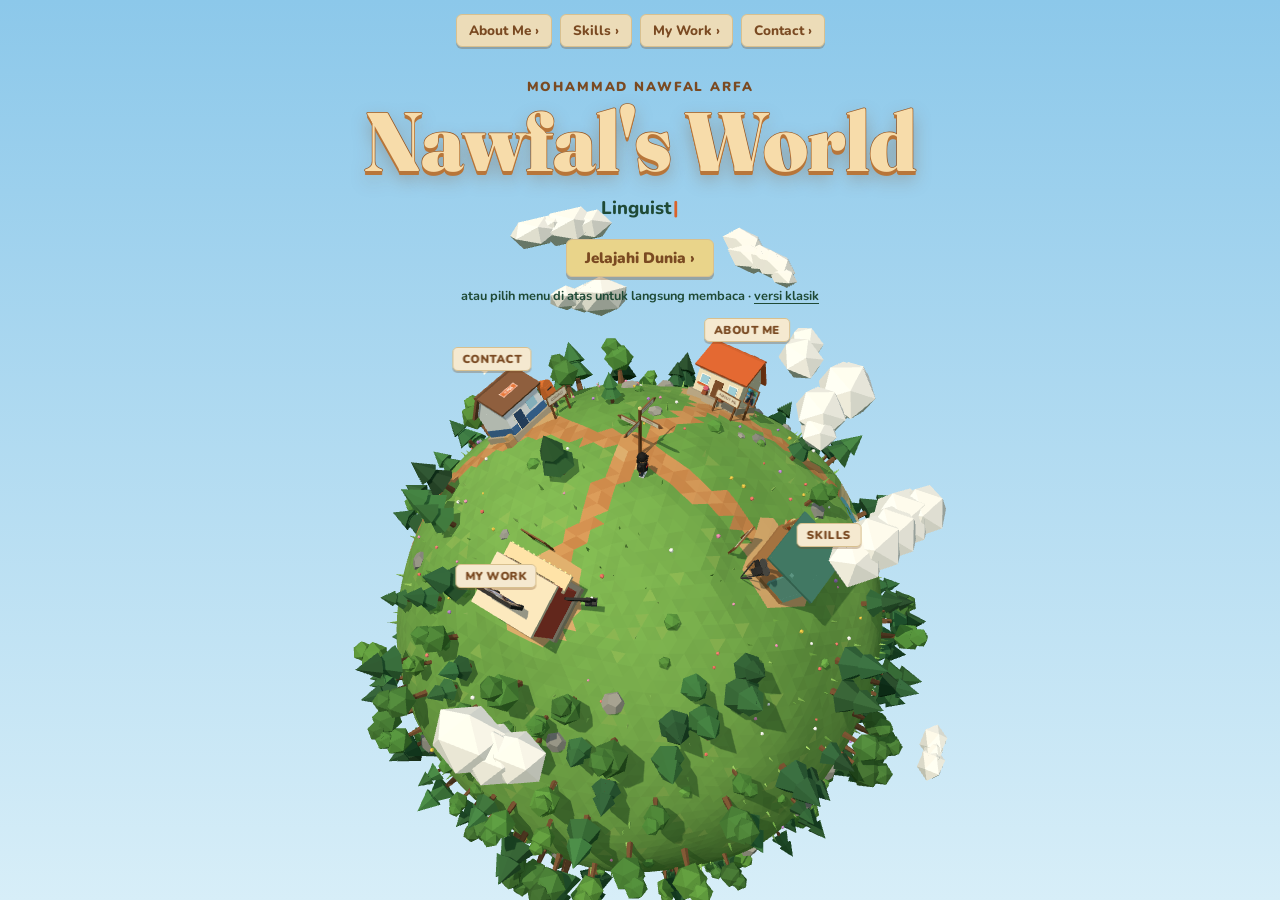
==== commit 8b317440: "Perbaiki 60+ temuan QA dunia 3D - Kontrol: Space/Enter tidak lagi membuka ulang panel, karakter berb" ====
--- a/index.html
+++ b/index.html
@@ -12,13 +12,30 @@
       content="Portofolio 3D interaktif Mohammad Nawfal Arfa — mahasiswa Linguistik Indonesia, video editor, dan content creator."
     />
     <meta name="theme-color" content="#9fd0ec" />
+    <meta property="og:type" content="website" />
+    <meta property="og:title" content="Nawfal's World — Mohammad Nawfal Arfa" />
+    <meta
+      property="og:description"
+      content="Jelajahi planet mini 3D berisi cerita, karya, dan kontak Mohammad Nawfal Arfa."
+    />
+    <meta property="og:url" content="https://izzatiin.github.io/Portofolio-Mohammad-Nawfal-Arfa/" />
+    <meta property="og:image" content="https://izzatiin.github.io/Portofolio-Mohammad-Nawfal-Arfa/assets/og.jpg" />
+    <meta name="twitter:card" content="summary_large_image" />
     <link rel="icon" type="image/jpeg" href="icon.jpg" />
     <link rel="preconnect" href="https://fonts.googleapis.com" />
     <link rel="preconnect" href="https://fonts.gstatic.com" crossorigin />
     <link
       href="https://fonts.googleapis.com/css2?family=Fraunces:opsz,wght@9..144,700;9..144,900&family=Nunito:wght@500;700;800;900&display=swap"
       rel="stylesheet"
+      media="print"
+      onload="this.media='all'"
     />
+    <noscript>
+      <link
+        href="https://fonts.googleapis.com/css2?family=Fraunces:opsz,wght@9..144,700;9..144,900&family=Nunito:wght@500;700;800;900&display=swap"
+        rel="stylesheet"
+      />
+    </noscript>
     <link rel="stylesheet" href="world.css" />
   </head>
   <body class="is-loading">
@@ -29,31 +46,35 @@
       <div class="loader-card paper-torn">
         <span class="loader-title">Nawfal's World</span>
       </div>
-      <div class="loader-tag" id="loader-text">Loading…</div>
+      <div class="loader-tag" id="loader-text">Memuat…</div>
     </div>
 
     <!-- ===== Navigasi atas ===== -->
     <header class="topbar">
       <nav class="nav-pills" aria-label="Navigasi utama">
-        <button class="pill" data-go="about">About Me <span aria-hidden="true">›</span></button>
-        <button class="pill" data-go="skills">Skills <span aria-hidden="true">›</span></button>
-        <button class="pill" data-go="work">My Work <span aria-hidden="true">›</span></button>
-        <button class="pill" data-go="contact">Contact <span aria-hidden="true">›</span></button>
+        <button class="pill" data-go="about" aria-controls="panel-about" aria-expanded="false">About Me <span aria-hidden="true">›</span></button>
+        <button class="pill" data-go="skills" aria-controls="panel-skills" aria-expanded="false">Skills <span aria-hidden="true">›</span></button>
+        <button class="pill" data-go="work" aria-controls="panel-work" aria-expanded="false">My Work <span aria-hidden="true">›</span></button>
+        <button class="pill" data-go="contact" aria-controls="panel-contact" aria-expanded="false">Contact <span aria-hidden="true">›</span></button>
       </nav>
     </header>
 
     <!-- ===== Intro ===== -->
     <section id="intro" class="intro" aria-labelledby="intro-title">
+      <p class="intro-name">Mohammad Nawfal Arfa</p>
       <h1 id="intro-title" class="world-title">Nawfal's World</h1>
       <p class="intro-sub">
         <span id="typing-text">Linguistik Indonesia</span><span class="caret" aria-hidden="true">|</span>
       </p>
       <button id="explore-btn" class="btn-explore">Jelajahi Dunia <span aria-hidden="true">›</span></button>
-      <p class="intro-hint">atau pilih menu di atas untuk langsung membaca</p>
+      <p class="intro-hint">
+        atau pilih menu di atas untuk langsung membaca ·
+        <a href="classic.html">versi klasik</a>
+      </p>
     </section>
 
     <!-- ===== HUD saat bermain ===== -->
-    <div class="hud" id="hud" aria-hidden="true">
+    <div class="hud" id="hud" inert>
       <div class="hud-controls paper-chip" id="hud-controls">
         <div class="keys">
           <span class="key k-w">W</span>
@@ -63,18 +84,23 @@
           <span class="key k-space">Space</span>
         </div>
         <div class="hud-text">
-          <strong>Jalan &amp; lompat</strong>
-          <span>Drag untuk memutar kamera · scroll untuk zoom</span>
-        </div>
-      </div>
-      <div class="hud-prompt paper-chip" id="hud-prompt" hidden>
+          <strong>Jalan, lompat, Shift lari</strong>
+          <span>Seret untuk memutar kamera · gulir untuk zoom</span>
+        </div>
+      </div>
+      <button class="hud-prompt paper-chip" id="hud-prompt" type="button" hidden>
         <span id="hud-prompt-text">Masuk</span>
         <kbd>E</kbd>
-      </div>
-      <button class="hud-home paper-chip" id="home-btn" type="button">
-        <span aria-hidden="true">⌂</span> Back home
       </button>
-      <a class="hud-classic" href="classic.html">Versi klasik</a>
+      <div class="hud-corner">
+        <button class="hud-home paper-chip" id="home-btn" type="button">
+          <span aria-hidden="true">⌂</span> Kembali ke awal
+        </button>
+        <a class="hud-classic paper-chip" href="classic.html">Versi klasik</a>
+      </div>
+      <p class="hud-touch-hint paper-chip" id="touch-hint">
+        Geser joystick untuk jalan · seret layar untuk memutar kamera · cubit untuk zoom
+      </p>
     </div>
 
     <!-- Kontrol sentuh (HP) -->
@@ -101,16 +127,22 @@
       <div class="panel-scroll">
         <p class="panel-kicker">Rumah Nawfal · About Me</p>
         <div class="about-head">
-          <img src="img.jpg" alt="Foto Mohammad Nawfal Arfa" class="avatar" width="84" height="84" />
-          <h2 id="about-title">Hai, aku Nawfal!</h2>
-        </div>
+          <img src="assets/foto-nawfal.jpg" alt="Foto Mohammad Nawfal Arfa" class="avatar" width="84" height="84" />
+          <div>
+            <h2 id="about-title">Hai, aku Nawfal!</h2>
+            <p class="panel-sub">Mohammad Nawfal Arfa</p>
+          </div>
+        </div>
+        <p class="tagline">
+          “Memperluas keterampilan dan menemukan cara-cara baru untuk berinovasi.”
+        </p>
         <p class="lead">
           Mahasiswa Linguistik Indonesia di Universitas Pembangunan Nasional
           "Veteran" Jawa Timur yang antusias menggabungkan bahasa dan teknologi
           digital. Selamat datang di sudut kecil duniaku.
         </p>
         <hr />
-        <h3 class="chip-title">Siapa aku</h3>
+        <h3 class="chip-title">Siapa aku?</h3>
         <p>
           Sebagai pembelajar otodidak, aku senang mengeksplorasi berbagai
           keterampilan teknis, mulai dari dasar-dasar pemrograman hingga
@@ -133,8 +165,8 @@
         <pre class="code-card" aria-label="Ringkasan dalam bentuk kode"><code>const creativeTech = {
   name: 'Mohammad Nawfal Arfa',
   role: 'Linguist &amp; Creative Creator',
-  passion: 'Exploring tech, self-taught
-            coding, and visual storytelling'
+  passion: 'Exploring tech, self-taught coding, ' +
+           'and visual storytelling'
 };</code></pre>
       </div>
     </article>
@@ -161,7 +193,7 @@
           <li><span class="skill-ico" aria-hidden="true">🎨</span><div><strong>Desain Kreatif</strong><span>Canva</span></div></li>
           <li><span class="skill-ico" aria-hidden="true">🗣️</span><div><strong>Komunikasi &amp; Analisis Bahasa</strong><span>Latar Linguistik Indonesia</span></div></li>
           <li><span class="skill-ico" aria-hidden="true">📱</span><div><strong>Teknologi Digital &amp; Gadget</strong><span>Selalu penasaran dengan yang baru</span></div></li>
-          <li><span class="skill-ico" aria-hidden="true">💻</span><div><strong>Self-Taught Coding</strong><span>HTML, CSS, dasar JavaScript</span></div></li>
+          <li><span class="skill-ico" aria-hidden="true">💻</span><div><strong>Self-Taught Coding (Basic)</strong><span>HTML &amp; CSS</span></div></li>
         </ul>
       </div>
     </article>
@@ -179,7 +211,7 @@
         <p class="panel-kicker">Bioskop Mini · My Work</p>
         <h2 id="work-title">Karya yang sedang diputar</h2>
         <div class="project">
-          <img src="Cleveroad.jpg" alt="Cuplikan film pendek Simpang Kisah" loading="lazy" />
+          <img src="assets/simpang-kisah.jpg" alt="Cuplikan film pendek Simpang Kisah" loading="lazy" class="ratio-video" />
           <h3>Simpang Kisah — Film Pendek</h3>
           <p>
             Karya naratif audio-visual yang mengeksplorasi dinamika hubungan dan
@@ -193,11 +225,11 @@
           </div>
         </div>
         <div class="project">
-          <img src="pf.png" alt="Tampilan situs web pertama Nawfal" loading="lazy" />
+          <img src="assets/web-pertama.jpg" alt="Tampilan situs web pertama Nawfal" loading="lazy" />
           <h3>Web Pertama — Eksplorasi Kode Otodidak</h3>
           <p>
             Langkah awalku mempelajari pengembangan web secara mandiri. Lewat
-            belajar otodidak, aku membangun situs interaktif ini untuk memahami
+            belajar otodidak, aku membangun situs interaktif tersebut untuk memahami
             struktur dasar HTML dan estetika desain dengan CSS — bukti dedikasiku
             menguasai keterampilan baru di luar bidang studi utamaku.
           </p>
@@ -228,10 +260,11 @@
         </p>
         <ul class="contact-list">
           <li><span aria-hidden="true">✉</span><a href="mailto:nawfalarfa14@gmail.com">nawfalarfa14@gmail.com</a></li>
-          <li><span aria-hidden="true">☎</span><a href="https://wa.me/6281244573773" target="_blank" rel="noopener noreferrer">+62 812-4457-3773</a></li>
+          <li><span aria-hidden="true">☎</span><a href="tel:+6281244573773">+62 812-4457-3773</a></li>
           <li><span aria-hidden="true">⌖</span><span>Kota Gorontalo</span></li>
         </ul>
         <div class="socials">
+          <a href="https://wa.me/6281244573773" target="_blank" rel="noopener noreferrer">WhatsApp</a>
           <a href="https://github.com/Izzatiin" target="_blank" rel="noopener noreferrer">GitHub</a>
           <a href="https://www.linkedin.com/in/nawfal-arfa-496b3930b/" target="_blank" rel="noopener noreferrer">LinkedIn</a>
           <a href="https://www.instagram.com/izzatiin_/" target="_blank" rel="noopener noreferrer">Instagram</a>
@@ -254,7 +287,32 @@
       </div>
     </noscript>
 
-    <script src="https://cdn.emailjs.com/dist/email.min.js" defer></script>
+    <script>
+      // Jaring pengaman: kalau dunia 3D gagal dimuat, tetap tampilkan konten.
+      setTimeout(function () {
+        if (window.__worldBooted) return;
+        document.getElementById("loader").classList.add("is-done");
+        document.body.classList.remove("is-loading");
+        document.body.classList.add("no-webgl", "boot-failed");
+        var note = document.createElement("p");
+        note.className = "webgl-note";
+        note.innerHTML =
+          'Dunia 3D gagal dimuat. Pilih menu di atas untuk membaca, atau buka <a href="classic.html">versi klasik</a>.';
+        document.getElementById("intro").appendChild(note);
+        var open = null;
+        function show(id) {
+          if (open) open.hidden = true;
+          open = document.getElementById("panel-" + id);
+          if (open) open.hidden = false;
+        }
+        document.querySelectorAll(".pill").forEach(function (b) {
+          b.addEventListener("click", function () { show(b.dataset.go); });
+        });
+        document.querySelectorAll(".panel-close").forEach(function (b) {
+          b.addEventListener("click", function () { if (open) open.hidden = true; open = null; });
+        });
+      }, 12000);
+    </script>
     <script type="module" src="world.js"></script>
   </body>
 </html>
--- a/world.css
+++ b/world.css
@@ -134,7 +134,7 @@
   top: 0;
   left: 0;
   right: 0;
-  z-index: 20;
+  z-index: 31; /* di atas backdrop, supaya bisa langsung pindah panel */
   display: flex;
   justify-content: center;
   padding: max(14px, env(safe-area-inset-top)) 12px 0;
@@ -206,6 +206,15 @@
   transition: opacity 0.6s ease, transform 0.6s ease, visibility 0s linear 0.6s;
 }
 
+.intro-name {
+  font-weight: 900;
+  font-size: 0.82rem;
+  letter-spacing: 0.14em;
+  text-transform: uppercase;
+  color: var(--brown);
+  margin-bottom: 4px;
+}
+
 .world-title {
   font-family: var(--font-display);
   font-weight: 900;
@@ -219,7 +228,8 @@
     0 3px 0 var(--title-shadow),
     0 4px 0 var(--title-shadow),
     0 8px 18px rgba(122, 74, 34, 0.35);
-  -webkit-text-stroke: 1px rgba(184, 118, 58, 0.55);
+  -webkit-text-stroke: 1.5px #9a5a26;
+  paint-order: stroke fill;
 }
 
 .intro-sub {
@@ -268,8 +278,12 @@
   margin-top: 10px;
   font-size: 0.8rem;
   font-weight: 700;
-  color: var(--ink-soft);
-  opacity: 0.85;
+  color: var(--ink);
+}
+
+.intro-hint a {
+  color: var(--ink);
+  text-underline-offset: 3px;
 }
 
 /* ===== HUD ===== */
@@ -282,8 +296,15 @@
   transition: opacity 0.5s ease;
 }
 
+.hud {
+  visibility: hidden;
+  transition: opacity 0.5s ease, visibility 0s linear 0.5s;
+}
+
 body.is-playing .hud {
   opacity: 1;
+  visibility: visible;
+  transition: opacity 0.5s ease;
 }
 
 body.is-playing .hud > * {
@@ -346,6 +367,7 @@
 }
 
 .hud-prompt {
+  font: inherit;
   position: absolute;
   left: 50%;
   bottom: max(26px, env(safe-area-inset-bottom));
@@ -380,25 +402,81 @@
   }
 }
 
+/* Tombol pojok: kiri atas di desktop (tidak tertutup panel samping) */
+.hud-corner {
+  position: absolute;
+  top: max(14px, env(safe-area-inset-top));
+  left: max(16px, env(safe-area-inset-left));
+  display: flex;
+  align-items: center;
+  gap: 8px;
+}
+
 .hud-home {
+  padding: 7px 12px;
+  font-weight: 800;
+  font-size: 0.8rem;
+  color: var(--brown);
+}
+
+.hud-home:hover,
+.hud-classic:hover {
+  background: #fffaf0;
+}
+
+.hud-classic {
+  padding: 7px 10px;
+  font-size: 0.75rem;
+  font-weight: 800;
+  color: var(--brown);
+  text-decoration: none;
+}
+
+.hud-touch-hint {
+  display: none;
   position: absolute;
-  right: max(16px, env(safe-area-inset-right));
-  bottom: max(16px, env(safe-area-inset-bottom));
+  left: 50%;
+  bottom: calc(max(24px, env(safe-area-inset-bottom)) + 130px);
+  transform: translateX(-50%);
+  width: max-content;
+  max-width: calc(100vw - 32px);
   padding: 8px 12px;
-  font-weight: 800;
-  font-size: 0.8rem;
-  color: var(--brown);
-}
-
-.hud-classic {
-  position: absolute;
-  right: max(16px, env(safe-area-inset-right));
-  bottom: calc(max(16px, env(safe-area-inset-bottom)) + 44px);
-  font-size: 0.72rem;
-  font-weight: 800;
-  color: var(--ink);
-  opacity: 0.75;
-  text-decoration: underline;
+  font-size: 0.78rem;
+  font-weight: 800;
+  color: var(--brown);
+  text-align: center;
+  transition: opacity 0.5s ease;
+}
+
+body.is-touch .hud-touch-hint {
+  display: block;
+  pointer-events: none !important;
+}
+
+.hud-touch-hint.is-gone {
+  opacity: 0;
+  pointer-events: none !important;
+}
+
+.toast {
+  position: fixed;
+  z-index: 40;
+  top: calc(max(14px, env(safe-area-inset-top)) + 56px);
+  left: 0;
+  right: 0;
+  margin: 0 auto;
+  width: fit-content;
+  max-width: min(calc(100vw - 32px), 460px);
+  padding: 10px 16px;
+  font-weight: 800;
+  font-size: 0.88rem;
+  color: var(--brown);
+  text-align: center;
+  transition: opacity 0.6s ease;
+}
+
+.toast.is-gone {
+  opacity: 0;
 }
 
 /* ===== Label bangunan ===== */
@@ -413,6 +491,9 @@
   position: absolute;
   left: 0;
   top: 0;
+  font: inherit;
+  cursor: pointer;
+  pointer-events: auto;
   padding: 3px 9px;
   background: var(--paper);
   color: var(--brown);
@@ -428,8 +509,13 @@
   will-change: transform;
 }
 
+.place-label:hover {
+  background: #fffaf0;
+}
+
 .place-label.is-hidden {
   opacity: 0;
+  pointer-events: none;
 }
 
 /* ===== Kontrol sentuh ===== */
@@ -533,6 +619,10 @@
   display: none;
 }
 
+.panel:focus {
+  outline: none;
+}
+
 .panel-wide {
   width: min(520px, calc(100vw - 32px));
 }
@@ -632,6 +722,24 @@
 
 .about-head h2 {
   margin: 0;
+}
+
+.panel-sub {
+  margin: 2px 0 0 !important;
+  font-size: 0.8rem !important;
+  font-weight: 900;
+  letter-spacing: 0.06em;
+  text-transform: uppercase;
+  color: var(--brown) !important;
+}
+
+.panel p.tagline {
+  font-family: var(--font-display);
+  font-style: italic;
+  font-size: 1rem;
+  color: var(--brown);
+  border-left: 3px solid var(--chip);
+  padding-left: 10px;
 }
 
 .avatar {
@@ -712,7 +820,7 @@
 .project img {
   display: block;
   width: 100%;
-  aspect-ratio: 16 / 7;
+  aspect-ratio: 16 / 8;
   object-fit: cover;
   border-radius: 5px;
   margin-bottom: 12px;
@@ -858,7 +966,7 @@
 .letter textarea {
   font: inherit;
   font-weight: 600;
-  font-size: 0.92rem;
+  font-size: max(16px, 0.92rem); /* < 16px membuat iOS Safari zoom otomatis */
   color: var(--ink);
   background: var(--paper);
   border: 1px solid var(--paper-edge);
@@ -896,6 +1004,11 @@
 
 .form-status.err {
   color: #a8361a !important;
+}
+
+.form-status a {
+  color: inherit;
+  text-underline-offset: 3px;
 }
 
 /* ===== Fallback tanpa WebGL ===== */
@@ -929,7 +1042,8 @@
 }
 
 /* ===== Responsif ===== */
-@media (max-width: 720px) {
+/* Harus sama dengan SHEET_MQ di world.js */
+@media (max-width: 720px), (pointer: coarse) and (max-height: 500px) {
   .pill {
     padding: 5px 9px;
     font-size: 0.78rem;
@@ -953,15 +1067,102 @@
     padding: 22px 18px 26px;
   }
 
+  .hud-corner {
+    top: calc(max(14px, env(safe-area-inset-top)) + 44px);
+    left: auto;
+    right: max(12px, env(safe-area-inset-right));
+    flex-direction: column;
+    align-items: flex-end;
+    gap: 6px;
+  }
+
+  .hud-home {
+    padding: 6px 10px;
+  }
+
   .hud-classic {
+    padding: 4px 8px;
+    font-size: 0.7rem;
+  }
+
+  .toast {
+    top: calc(max(14px, env(safe-area-inset-top)) + 128px);
+  }
+}
+
+/* Jendela sempit tanpa layar sentuh: prompt di atas kartu kontrol */
+@media (max-width: 820px) {
+  body:not(.is-touch) .hud-prompt {
+    bottom: calc(max(16px, env(safe-area-inset-bottom)) + 112px);
+  }
+}
+
+/* Layar pendek (HP landscape, jendela laptop pendek): teks intro lebih ringkas */
+@media (max-height: 680px) {
+  .intro {
+    padding-top: calc(max(10px, env(safe-area-inset-top)) + 52px);
+  }
+
+  .world-title {
+    font-size: clamp(2rem, 9vh, 3.6rem);
+  }
+
+  .intro-sub {
+    margin-top: 6px;
+  }
+
+  .btn-explore {
+    margin-top: 8px;
+  }
+
+  .intro-hint {
+    margin-top: 6px;
+  }
+}
+
+/* HP landscape: teks intro di kiri, planet di kanan */
+@media (max-height: 500px) and (min-aspect-ratio: 4/3) {
+  .intro {
+    right: auto;
+    width: min(46vw, 420px);
+    padding-left: max(20px, env(safe-area-inset-left));
+    text-align: left;
+  }
+
+  .world-title {
+    font-size: clamp(1.9rem, 11vh, 3rem);
+  }
+
+  .intro-hint {
     display: none;
   }
 
-  .hud-home {
-    top: calc(max(14px, env(safe-area-inset-top)) + 46px);
-    bottom: auto;
-    padding: 6px 10px;
-  }
+  body.is-touch .hud-prompt {
+    bottom: max(24px, env(safe-area-inset-bottom));
+  }
+
+  body.is-touch .hud-touch-hint {
+    bottom: calc(max(24px, env(safe-area-inset-bottom)) + 60px);
+  }
+
+  .joystick {
+    width: 100px;
+    height: 100px;
+  }
+}
+
+/* Area sentuh yang nyaman di HP */
+body.is-touch .pill {
+  min-height: 36px;
+}
+
+body.is-touch .panel-close {
+  width: 40px;
+  height: 40px;
+}
+
+body.is-touch .hud-home {
+  min-height: 36px;
 }
 
 @keyframes sheetIn {
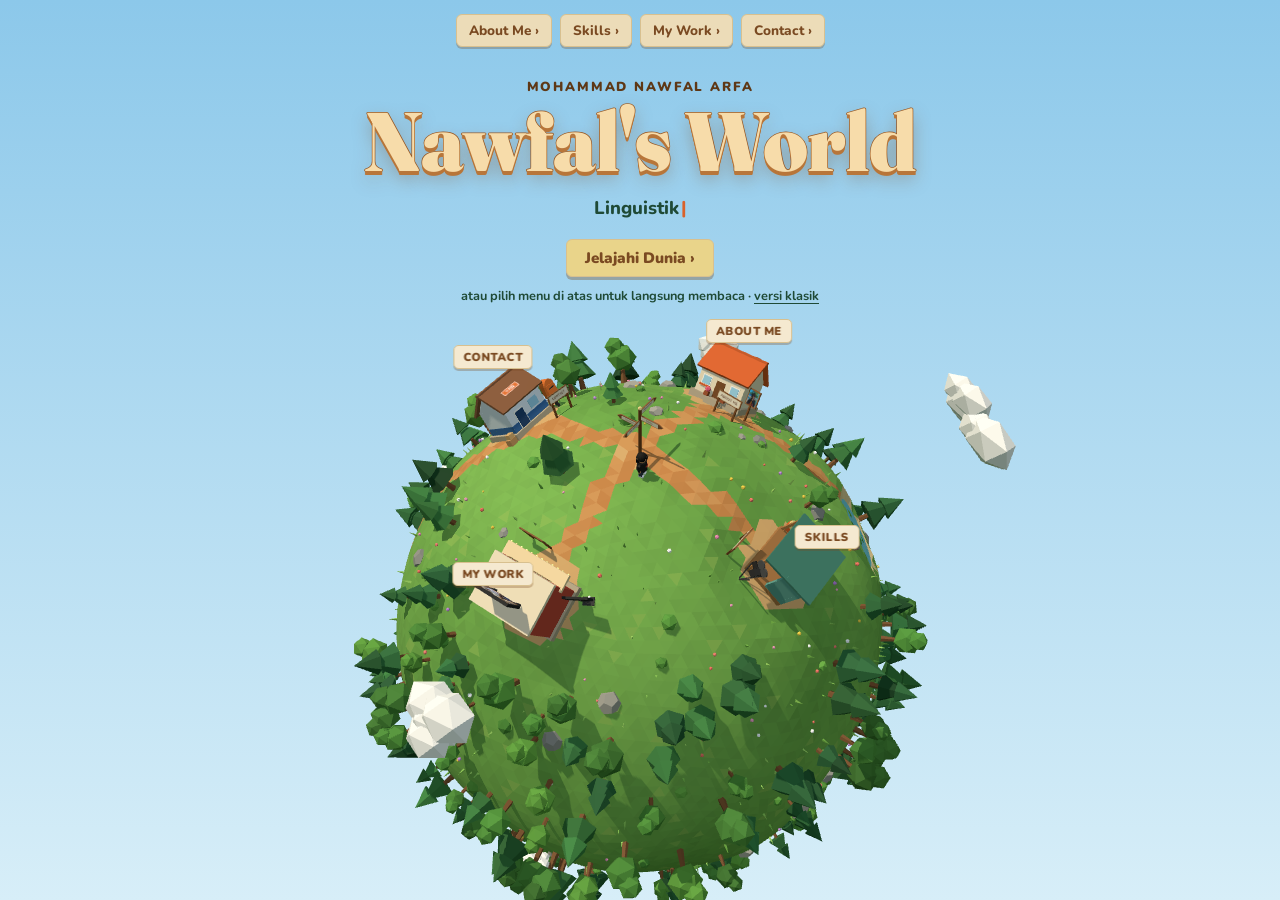
==== commit f446f2a9: "Perbaiki regresi hasil verifikasi & ringankan render - Gabungkan geometri statis tiap bangunan: draw" ====
--- a/index.html
+++ b/index.html
@@ -270,7 +270,7 @@
           <a href="https://www.instagram.com/izzatiin_/" target="_blank" rel="noopener noreferrer">Instagram</a>
           <a href="https://www.facebook.com/Nawfal%20Arfa" target="_blank" rel="noopener noreferrer">Facebook</a>
         </div>
-        <form id="contact-form" class="letter">
+        <form id="contact-form" class="letter" action="mailto:nawfalarfa14@gmail.com" method="post" enctype="text/plain">
           <label>Nama<input type="text" name="user_name" required autocomplete="name" /></label>
           <label>Email<input type="email" name="user_email" required autocomplete="email" /></label>
           <label>Pesan<textarea name="message" rows="4" required></textarea></label>
@@ -288,31 +288,43 @@
     </noscript>
 
     <script>
-      // Jaring pengaman: kalau dunia 3D gagal dimuat, tetap tampilkan konten.
-      setTimeout(function () {
-        if (window.__worldBooted) return;
+      // Jaring pengaman: kalau dunia 3D gagal dimuat, konten tetap bisa dibaca lewat menu.
+      window.__bootFail = function () {
+        if (window.__worldBooted || window.__fallbackActive) return;
+        window.__fallbackActive = true;
         document.getElementById("loader").classList.add("is-done");
         document.body.classList.remove("is-loading");
         document.body.classList.add("no-webgl", "boot-failed");
         var note = document.createElement("p");
         note.className = "webgl-note";
         note.innerHTML =
-          'Dunia 3D gagal dimuat. Pilih menu di atas untuk membaca, atau buka <a href="classic.html">versi klasik</a>.';
+          'Dunia 3D belum bisa dimuat. Pilih menu di atas untuk membaca, atau buka <a href="classic.html">versi klasik</a>.';
         document.getElementById("intro").appendChild(note);
         var open = null;
-        function show(id) {
+        function setOpen(id) {
           if (open) open.hidden = true;
-          open = document.getElementById("panel-" + id);
+          open = id ? document.getElementById("panel-" + id) : null;
           if (open) open.hidden = false;
+          document.querySelectorAll(".pill").forEach(function (b) {
+            b.setAttribute("aria-expanded", String(b.dataset.go === id));
+          });
         }
         document.querySelectorAll(".pill").forEach(function (b) {
-          b.addEventListener("click", function () { show(b.dataset.go); });
+          b.addEventListener("click", function () {
+            if (window.__fallbackActive) setOpen(b.dataset.go);
+          });
         });
         document.querySelectorAll(".panel-close").forEach(function (b) {
-          b.addEventListener("click", function () { if (open) open.hidden = true; open = null; });
+          b.addEventListener("click", function () {
+            if (window.__fallbackActive) setOpen(null);
+          });
         });
-      }, 12000);
+        addEventListener("keydown", function (e) {
+          if (window.__fallbackActive && e.key === "Escape") setOpen(null);
+        });
+      };
+      setTimeout(window.__bootFail, 12000);
     </script>
-    <script type="module" src="world.js"></script>
+    <script type="module" src="world.js" onerror="window.__bootFail()"></script>
   </body>
 </html>
--- a/world.css
+++ b/world.css
@@ -211,7 +211,7 @@
   font-size: 0.82rem;
   letter-spacing: 0.14em;
   text-transform: uppercase;
-  color: var(--brown);
+  color: #5e3816;
   margin-bottom: 4px;
 }
 
@@ -479,6 +479,25 @@
   opacity: 0;
 }
 
+/* Petunjuk sentuh disembunyikan selama tombol "Masuk" tampil */
+.hud-prompt:not([hidden]) ~ .hud-touch-hint {
+  opacity: 0;
+}
+
+/* Saat panel samping terbuka (tablet), elemen tengah/kanan ikut bergeser */
+.hud-prompt,
+.hud-touch-hint {
+  margin-left: calc(-1 * var(--view-off, 0px));
+}
+
+.jump-btn {
+  transition: right 0.3s ease;
+}
+
+body.is-touch .jump-btn {
+  right: calc(max(20px, env(safe-area-inset-right)) + 2 * var(--view-off, 0px));
+}
+
 /* ===== Label bangunan ===== */
 .labels {
   position: fixed;
@@ -491,9 +510,6 @@
   position: absolute;
   left: 0;
   top: 0;
-  font: inherit;
-  cursor: pointer;
-  pointer-events: auto;
   padding: 3px 9px;
   background: var(--paper);
   color: var(--brown);
@@ -509,13 +525,8 @@
   will-change: transform;
 }
 
-.place-label:hover {
-  background: #fffaf0;
-}
-
 .place-label.is-hidden {
   opacity: 0;
-  pointer-events: none;
 }
 
 /* ===== Kontrol sentuh ===== */
@@ -1013,10 +1024,18 @@
 
 /* ===== Fallback tanpa WebGL ===== */
 body.no-webgl #world,
+body.no-webgl #labels,
+body.no-webgl .touch,
 body.no-webgl .hud,
 body.no-webgl #explore-btn,
 body.no-webgl .intro-hint {
   display: none;
+}
+
+body.no-webgl .intro {
+  opacity: 1;
+  visibility: visible;
+  transform: none;
 }
 
 .webgl-note {
@@ -1039,6 +1058,13 @@
   border-radius: 8px;
   text-align: center;
   font-weight: 700;
+}
+
+/* Jendela 721–900px: menu di tengah sudah lebar, jadi tombol pojok turun ke bawah menu */
+@media (max-width: 900px) {
+  .hud-corner {
+    top: calc(max(14px, env(safe-area-inset-top)) + 50px);
+  }
 }
 
 /* ===== Responsif ===== */
@@ -1068,7 +1094,7 @@
   }
 
   .hud-corner {
-    top: calc(max(14px, env(safe-area-inset-top)) + 44px);
+    top: calc(max(14px, env(safe-area-inset-top)) + 52px);
     left: auto;
     right: max(12px, env(safe-area-inset-right));
     flex-direction: column;
@@ -1143,6 +1169,7 @@
 
   body.is-touch .hud-touch-hint {
     bottom: calc(max(24px, env(safe-area-inset-bottom)) + 60px);
+    max-width: calc(100vw - 280px);
   }
 
   .joystick {
@@ -1151,18 +1178,22 @@
   }
 }
 
-/* Area sentuh yang nyaman di HP */
-body.is-touch .pill {
-  min-height: 36px;
+/* Area sentuh yang nyaman di HP (≥ 44px) */
+body.is-touch .pill,
+body.is-touch .hud-home,
+body.is-touch .hud-classic,
+body.is-touch .socials a,
+body.is-touch .letter .btn-paper,
+body.is-touch .links .btn-paper {
+  min-height: 44px;
+  display: inline-flex;
+  align-items: center;
+  gap: 0.3em;
 }
 
 body.is-touch .panel-close {
-  width: 40px;
-  height: 40px;
-}
-
-body.is-touch .hud-home {
-  min-height: 36px;
+  width: 44px;
+  height: 44px;
 }
 
 @keyframes sheetIn {
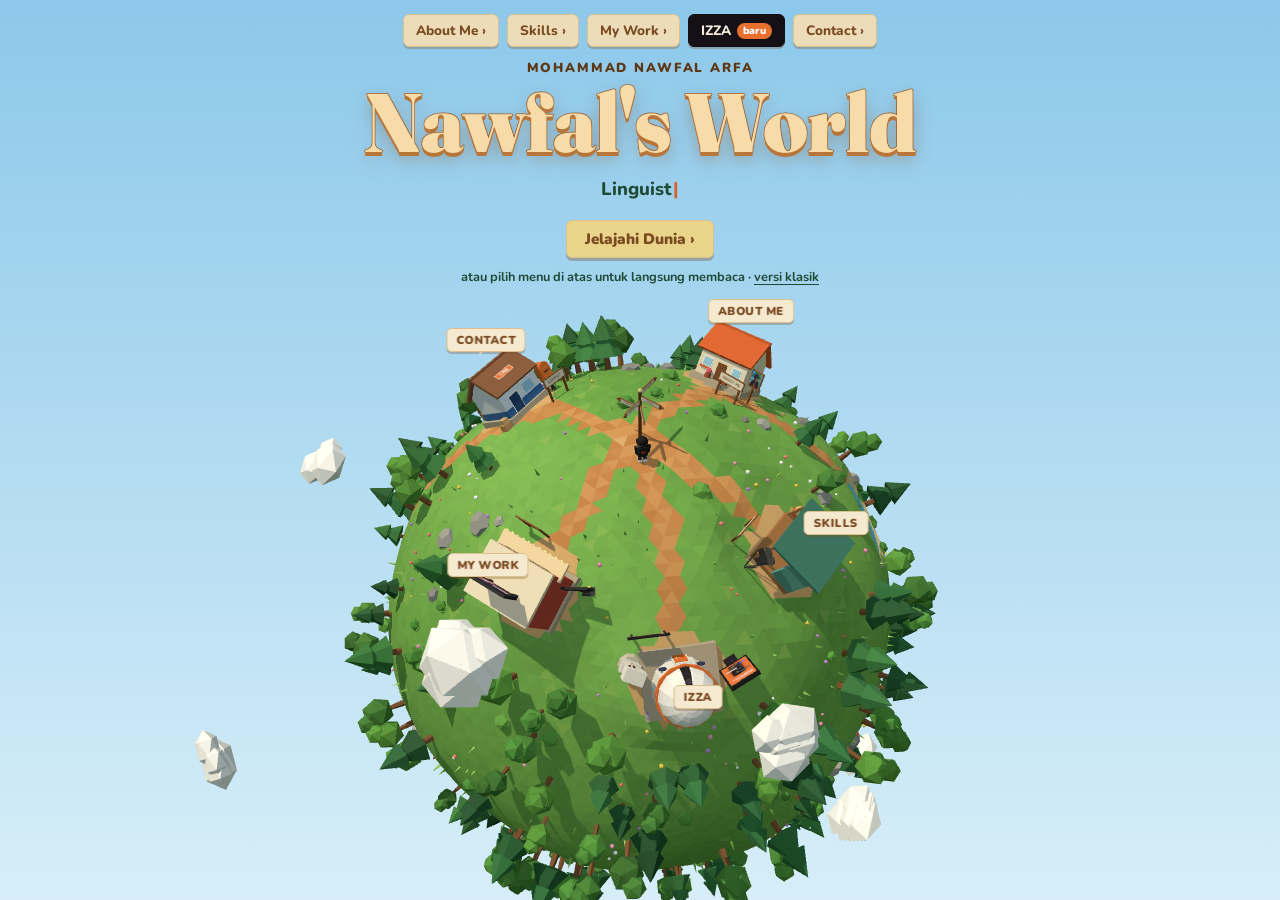
==== commit d27db441: "Tambah proyek IZZA (AI lokal) & poster baru Simpang Kisah - Stasiun baru Observatorium IZZA di plane" ====
--- a/index.html
+++ b/index.html
@@ -9,7 +9,7 @@
     <title>Nawfal's World — Mohammad Nawfal Arfa</title>
     <meta
       name="description"
-      content="Portofolio 3D interaktif Mohammad Nawfal Arfa — mahasiswa Linguistik Indonesia, video editor, dan content creator."
+      content="Portofolio 3D interaktif Mohammad Nawfal Arfa — mahasiswa Linguistik Indonesia, video editor, content creator, dan pembuat IZZA, asisten AI lokal."
     />
     <meta name="theme-color" content="#9fd0ec" />
     <meta property="og:type" content="website" />
@@ -55,6 +55,7 @@
         <button class="pill" data-go="about" aria-controls="panel-about" aria-expanded="false">About Me <span aria-hidden="true">›</span></button>
         <button class="pill" data-go="skills" aria-controls="panel-skills" aria-expanded="false">Skills <span aria-hidden="true">›</span></button>
         <button class="pill" data-go="work" aria-controls="panel-work" aria-expanded="false">My Work <span aria-hidden="true">›</span></button>
+        <button class="pill pill-new" data-go="izza" aria-controls="panel-izza" aria-expanded="false">IZZA <span class="pill-badge">baru</span></button>
         <button class="pill" data-go="contact" aria-controls="panel-contact" aria-expanded="false">Contact <span aria-hidden="true">›</span></button>
       </nav>
     </header>
@@ -153,8 +154,9 @@
         <h3 class="chip-title">Fokusku</h3>
         <p>
           Menciptakan karya yang inovatif dengan memanfaatkan alat-alat
-          teknologi terkini — dari cerita visual sampai situs web pertama yang
-          kubangun sendiri.
+          teknologi terkini — dari cerita visual, situs web pertama yang
+          kubangun sendiri, sampai <strong>IZZA</strong>, asisten AI lokal yang
+          kini berjalan di ponsel.
         </p>
         <h3 class="chip-title">Kenapa sebuah planet kecil?</h3>
         <p>
@@ -193,7 +195,8 @@
           <li><span class="skill-ico" aria-hidden="true">🎨</span><div><strong>Desain Kreatif</strong><span>Canva</span></div></li>
           <li><span class="skill-ico" aria-hidden="true">🗣️</span><div><strong>Komunikasi &amp; Analisis Bahasa</strong><span>Latar Linguistik Indonesia</span></div></li>
           <li><span class="skill-ico" aria-hidden="true">📱</span><div><strong>Teknologi Digital &amp; Gadget</strong><span>Selalu penasaran dengan yang baru</span></div></li>
-          <li><span class="skill-ico" aria-hidden="true">💻</span><div><strong>Self-Taught Coding (Basic)</strong><span>HTML &amp; CSS</span></div></li>
+          <li><span class="skill-ico" aria-hidden="true">🤖</span><div><strong>AI Lokal &amp; LLM</strong><span>Membangun IZZA: model GGUF, router model, dari laptop ke ponsel</span></div></li>
+          <li><span class="skill-ico" aria-hidden="true">💻</span><div><strong>Self-Taught Coding</strong><span>HTML, CSS &amp; Python (Flask)</span></div></li>
         </ul>
       </div>
     </article>
@@ -210,8 +213,23 @@
       <div class="panel-scroll">
         <p class="panel-kicker">Bioskop Mini · My Work</p>
         <h2 id="work-title">Karya yang sedang diputar</h2>
+        <div class="project project-featured">
+          <span class="badge-new">✦ Proyek terbaru</span>
+          <img src="assets/izza/izza-sampul.jpg" alt="Sampul IZZA: AI pribadimu, di dalam ponsel" loading="lazy" />
+          <h3>IZZA — AI Lokal, dari Laptop ke Ponsel</h3>
+          <p>
+            Asisten AI buatanku yang berjalan sepenuhnya di perangkat sendiri:
+            tanpa internet, gratis, dan datanya tidak pernah keluar. Berawal di
+            laptop, kini hadir sebagai aplikasi ponsel dengan 16 model AI.
+          </p>
+          <div class="tags"><span>Python</span><span>Flask</span><span>GGUF / llama.cpp</span><span>Android</span></div>
+          <div class="links">
+            <button class="btn-paper" type="button" data-open="izza">Lihat IZZA ✦</button>
+            <a class="btn-paper ghost" href="https://github.com/Izzatiin/izza" target="_blank" rel="noopener noreferrer">GitHub ↗</a>
+          </div>
+        </div>
         <div class="project">
-          <img src="assets/simpang-kisah.jpg" alt="Cuplikan film pendek Simpang Kisah" loading="lazy" class="ratio-video" />
+          <img src="assets/simpang-kisah.jpg" alt="Poster film pendek Simpang Kisah: bangku taman kosong di persimpangan jalan saat senja" loading="lazy" />
           <h3>Simpang Kisah — Film Pendek</h3>
           <p>
             Karya naratif audio-visual yang mengeksplorasi dinamika hubungan dan
@@ -239,6 +257,81 @@
             <a class="btn-paper ghost" href="https://github.com/Izzatiin" target="_blank" rel="noopener noreferrer">GitHub ↗</a>
           </div>
         </div>
+      </div>
+    </article>
+
+    <article
+      class="panel panel-wide panel-izza"
+      id="panel-izza"
+      role="dialog"
+      aria-modal="false"
+      aria-labelledby="izza-title"
+      hidden
+    >
+      <button class="panel-close" type="button" aria-label="Tutup">✕</button>
+      <div class="panel-scroll">
+        <p class="panel-kicker">Observatorium IZZA · Proyek terbaru</p>
+        <div class="izza-hero">
+          <img src="assets/izza/izza-logo.png" alt="Logo IZZA bersama maskotnya, Zet" class="izza-logo" width="320" height="96" />
+          <p class="izza-tagline">AI lokal di ponselmu.<span>Gratis · Privat · Tanpa internet</span></p>
+        </div>
+        <h2 id="izza-title">IZZA, asisten AI yang tinggal di perangkatmu sendiri</h2>
+        <p class="lead">
+          Proyek terbesarku sejauh ini. IZZA berawal sebagai asisten AI di satu
+          laptop: modelnya lokal, ingatannya lokal, dan obrolannya tidak pernah
+          meninggalkan mesin. Sekarang IZZA hadir di ponsel, dengan model AI yang
+          berjalan langsung di perangkat, tanpa internet, dan data yang tetap di
+          ponsel.
+        </p>
+        <div class="izza-videos">
+          <figure>
+            <video controls playsinline preload="none" poster="assets/izza/izza-promo-1.jpg" aria-label="Video promo IZZA pertama">
+              <source src="assets/izza/izza-promo-1.mp4" type="video/mp4" />
+              <source src="assets/izza/izza-promo-1.webm" type="video/webm" />
+            </video>
+            <figcaption>Video promo #1</figcaption>
+          </figure>
+          <figure>
+            <video controls playsinline preload="none" poster="assets/izza/izza-promo-2.jpg" aria-label="Video promo IZZA kedua">
+              <source src="assets/izza/izza-promo-2.mp4" type="video/mp4" />
+              <source src="assets/izza/izza-promo-2.webm" type="video/webm" />
+            </video>
+            <figcaption>Video promo #2</figcaption>
+          </figure>
+        </div>
+
+        <h3 class="chip-title">Versi ponsel</h3>
+        <ul class="feature-grid">
+          <li><span aria-hidden="true">💬</span><strong>Ngobrol apa saja</strong>Tulis kode, cari ide, terjemahkan, ringkas teks.</li>
+          <li><span aria-hidden="true">🔎</span><strong>Cari di web</strong>Lengkap dengan sumbernya, dari Brave Search sampai GitHub.</li>
+          <li><span aria-hidden="true">🎮</span><strong>Minta game, langsung main</strong>IZZA membuat game HTML + JavaScript yang bisa dimainkan saat itu juga.</li>
+          <li><span aria-hidden="true">✉️</span><strong>Email pintar</strong>Membantu menandai email yang berbau penipuan.</li>
+          <li><span aria-hidden="true">🔭</span><strong>Peta langit</strong>Rasi bintang dan planet di atas kepalamu, bisa di-zoom sampai Saturnus.</li>
+          <li><span aria-hidden="true">🎣</span><strong>Taman &amp; mancing angkasa</strong>Mini-game santai: 100 joran dan 1.000 makhluk untuk dikoleksi.</li>
+        </ul>
+        <p class="model-row">
+          <strong>16 model AI</strong> bisa dipilih:
+          <span>Gemma 4</span><span>Qwen 3</span><span>Llama 3.2</span><span>Gemma 3n</span><span>DeepSeek R1</span><span>+ cari sendiri</span>
+        </p>
+
+        <h3 class="chip-title">Versi laptop, asal mulanya</h3>
+        <ul class="check-list">
+          <li><strong>Jalan tanpa internet.</strong> Model <code>.gguf</code> di laptop sendiri lewat LM Studio atau llama-server.</li>
+          <li><strong>Memilih otaknya sendiri.</strong> Router membaca pesan lalu memilih model yang cocok: penalar, model koding, atau model kecil untuk sapaan.</li>
+          <li><strong>Merencanakan sebelum mengerjakan.</strong> Menulis langkah, mengerjakannya, lalu memeriksa langkah yang terlewat.</li>
+          <li><strong>Selalu minta izin.</strong> Sebelum menulis berkas atau menjalankan perintah, IZZA berhenti dan menunggu persetujuan.</li>
+          <li><strong>Pembaruan yang bisa dibuktikan.</strong> Rilis bertanda tangan Ed25519; yang tidak cocok tidak dipasang.</li>
+          <li><strong>Dipakai bersama.</strong> Banyak akun, izin per kemampuan, folder data terpisah. Dipakai bertujuh lewat satu laptop.</li>
+          <li><strong>450 uji otomatis.</strong> Tiap uji mewakili bug yang pernah benar-benar terjadi.</li>
+        </ul>
+        <div class="tags"><span>Python</span><span>Flask</span><span>llama.cpp / GGUF</span><span>LM Studio</span><span>Android</span><span>AI lokal</span></div>
+        <div class="links">
+          <a class="btn-paper" href="https://github.com/Izzatiin/izza" target="_blank" rel="noopener noreferrer">Kode sumber di GitHub ↗</a>
+        </div>
+        <p class="fineprint">
+          Maskot IZZA bernama Zet: huruf Z yang terlipat menjadi penghuni kecil.
+          Kode versi laptop dirilis dengan lisensi AGPL-3.0.
+        </p>
       </div>
     </article>
 
--- a/world.css
+++ b/world.css
@@ -167,6 +167,31 @@
   transform: translateY(-2px);
 }
 
+/* Proyek terbaru di menu */
+.pill-new {
+  background: #141015;
+  color: #f6ecdc;
+  border-color: #141015;
+}
+
+.pill-new:hover,
+.pill-new:focus-visible {
+  background: #2a2330;
+}
+
+.pill-badge {
+  display: inline-block;
+  margin-left: 2px;
+  padding: 0 6px;
+  border-radius: 999px;
+  background: #e8702f;
+  color: #fff;
+  font-size: 0.65rem;
+  font-weight: 900;
+  line-height: 1.5;
+  vertical-align: 1px;
+}
+
 .pill.is-active {
   background: var(--ink);
   color: var(--paper);
@@ -189,7 +214,7 @@
   left: 0;
   right: 0;
   z-index: 10;
-  padding: calc(max(14px, env(safe-area-inset-top)) + 64px) 16px 0;
+  padding: calc(var(--nav-bottom, 52px) + 12px) 16px 0;
   text-align: center;
   pointer-events: none;
   transition: opacity 0.6s ease, transform 0.6s ease;
@@ -461,7 +486,7 @@
 .toast {
   position: fixed;
   z-index: 40;
-  top: calc(max(14px, env(safe-area-inset-top)) + 56px);
+  top: calc(var(--nav-bottom, 52px) + 16px);
   left: 0;
   right: 0;
   margin: 0 auto;
@@ -608,7 +633,7 @@
 .panel {
   position: fixed;
   z-index: 30;
-  top: calc(max(14px, env(safe-area-inset-top)) + 52px);
+  top: calc(var(--nav-bottom, 52px) + 14px);
   right: max(16px, env(safe-area-inset-right));
   bottom: 16px;
   width: min(420px, calc(100vw - 32px));
@@ -831,7 +856,7 @@
 .project img {
   display: block;
   width: 100%;
-  aspect-ratio: 16 / 8;
+  aspect-ratio: 16 / 9;
   object-fit: cover;
   border-radius: 5px;
   margin-bottom: 12px;
@@ -871,6 +896,8 @@
 }
 
 .btn-paper {
+  font: inherit;
+  cursor: pointer;
   display: inline-flex;
   align-items: center;
   gap: 6px;
@@ -898,6 +925,239 @@
 
 .btn-paper.ghost:hover {
   background: var(--chip-green);
+}
+
+/* ===== IZZA ===== */
+.project-featured {
+  position: relative;
+  border: 2px solid #141015;
+  box-shadow: 0 3px 0 #e8702f;
+}
+
+.badge-new {
+  position: absolute;
+  top: 20px;
+  left: 20px;
+  z-index: 1;
+  background: #e8702f;
+  color: #fff;
+  font-weight: 900;
+  font-size: 0.72rem;
+  letter-spacing: 0.04em;
+  padding: 3px 9px;
+  border-radius: 999px;
+  box-shadow: 0 2px 8px rgba(0, 0, 0, 0.25);
+}
+
+.izza-hero {
+  display: flex;
+  align-items: center;
+  justify-content: space-between;
+  flex-wrap: wrap;
+  gap: 8px 16px;
+  background: #141015;
+  background-image: radial-gradient(circle at 92% 20%, rgba(232, 112, 47, 0.55), transparent 55%);
+  border-radius: 10px;
+  padding: 14px 16px;
+  margin: 4px 0 16px;
+}
+
+.izza-logo {
+  width: min(240px, 60%);
+  height: auto;
+}
+
+.panel p.izza-tagline {
+  margin: 0;
+  color: #f6ecdc;
+  font-family: var(--font-display);
+  font-weight: 900;
+  font-size: 1.05rem;
+  line-height: 1.25;
+  text-align: right;
+}
+
+.izza-tagline span {
+  display: block;
+  margin-top: 4px;
+  font-family: var(--font-body);
+  font-size: 0.72rem;
+  font-weight: 800;
+  letter-spacing: 0.06em;
+  color: #f0975e;
+}
+
+.izza-videos {
+  display: grid;
+  grid-template-columns: 1fr 1fr;
+  gap: 12px;
+  margin: 6px 0 14px;
+}
+
+.izza-videos figure {
+  margin: 0;
+}
+
+.izza-videos video {
+  display: block;
+  width: 100%;
+  aspect-ratio: 9 / 16;
+  object-fit: cover;
+  background: #141015;
+  border-radius: 12px;
+  box-shadow: 0 6px 16px rgba(20, 16, 21, 0.25);
+}
+
+.izza-videos figcaption {
+  margin-top: 6px;
+  font-size: 0.75rem;
+  font-weight: 800;
+  color: var(--brown);
+  text-align: center;
+}
+
+.feature-grid {
+  list-style: none;
+  display: grid;
+  grid-template-columns: 1fr 1fr;
+  gap: 8px;
+  margin: 4px 0 12px;
+}
+
+.feature-grid li {
+  background: #fffaf0;
+  border: 1px solid var(--paper-edge);
+  border-radius: 8px;
+  padding: 10px;
+  font-size: 0.8rem;
+  line-height: 1.45;
+  color: var(--ink-soft);
+}
+
+.feature-grid li span {
+  display: block;
+  font-size: 1.2rem;
+  margin-bottom: 2px;
+}
+
+.feature-grid li strong {
+  display: block;
+  color: var(--ink);
+  font-size: 0.86rem;
+  margin-bottom: 2px;
+}
+
+.panel p.model-row {
+  display: flex;
+  flex-wrap: wrap;
+  align-items: center;
+  gap: 6px;
+  font-size: 0.85rem;
+}
+
+.model-row span {
+  background: #141015;
+  color: #f6ecdc;
+  font-weight: 800;
+  font-size: 0.74rem;
+  padding: 3px 9px;
+  border-radius: 999px;
+}
+
+.model-row span:nth-child(2n) {
+  background: #e8702f;
+  color: #fff;
+}
+
+.check-list {
+  list-style: none;
+  display: grid;
+  gap: 8px;
+  margin: 4px 0 14px;
+}
+
+.check-list li {
+  position: relative;
+  padding-left: 26px;
+  font-size: 0.85rem;
+  line-height: 1.5;
+  color: var(--ink-soft);
+}
+
+.check-list li::before {
+  content: "✓";
+  position: absolute;
+  left: 0;
+  top: 1px;
+  width: 18px;
+  height: 18px;
+  display: grid;
+  place-items: center;
+  border-radius: 50%;
+  background: var(--chip-green);
+  color: var(--ink);
+  font-size: 0.7rem;
+  font-weight: 900;
+}
+
+.check-list strong {
+  color: var(--ink);
+}
+
+.check-list code {
+  font-size: 0.8em;
+  background: var(--paper-2);
+  padding: 0 4px;
+  border-radius: 3px;
+}
+
+.panel p.fineprint {
+  margin-top: 14px;
+  font-size: 0.76rem;
+  opacity: 0.85;
+}
+
+@media (max-width: 420px) {
+  .feature-grid {
+    grid-template-columns: 1fr;
+  }
+
+  .panel p.izza-tagline {
+    text-align: left;
+  }
+}
+
+/* Layar sempit: menu lebih ringkas supaya 5 tombol muat satu baris */
+@media (max-width: 480px) {
+  .nav-pills {
+    gap: 4px;
+  }
+
+  .nav-pills .pill {
+    padding: 5px 7px;
+    font-size: 0.72rem;
+    gap: 0;
+  }
+
+  body.is-touch .nav-pills .pill {
+    padding: 0 7px;
+  }
+
+  .pill > span[aria-hidden="true"] {
+    display: none;
+  }
+
+  /* label "baru" jadi titik oranye (teksnya tetap dibaca pembaca layar) */
+  .pill-badge {
+    width: 8px;
+    height: 8px;
+    padding: 0;
+    margin-left: 4px;
+    overflow: hidden;
+    text-indent: 20px;
+    white-space: nowrap;
+    vertical-align: 2px;
+  }
 }
 
 .contact-list {
@@ -1063,7 +1323,7 @@
 /* Jendela 721–900px: menu di tengah sudah lebar, jadi tombol pojok turun ke bawah menu */
 @media (max-width: 900px) {
   .hud-corner {
-    top: calc(max(14px, env(safe-area-inset-top)) + 50px);
+    top: calc(var(--nav-bottom, 52px) + 10px);
   }
 }
 
@@ -1094,7 +1354,7 @@
   }
 
   .hud-corner {
-    top: calc(max(14px, env(safe-area-inset-top)) + 52px);
+    top: calc(var(--nav-bottom, 58px) + 8px);
     left: auto;
     right: max(12px, env(safe-area-inset-right));
     flex-direction: column;
@@ -1112,7 +1372,7 @@
   }
 
   .toast {
-    top: calc(max(14px, env(safe-area-inset-top)) + 128px);
+    top: calc(var(--nav-bottom, 58px) + 100px);
   }
 }
 
@@ -1126,7 +1386,7 @@
 /* Layar pendek (HP landscape, jendela laptop pendek): teks intro lebih ringkas */
 @media (max-height: 680px) {
   .intro {
-    padding-top: calc(max(10px, env(safe-area-inset-top)) + 52px);
+    padding-top: calc(var(--nav-bottom, 48px) + 4px);
   }
 
   .world-title {
